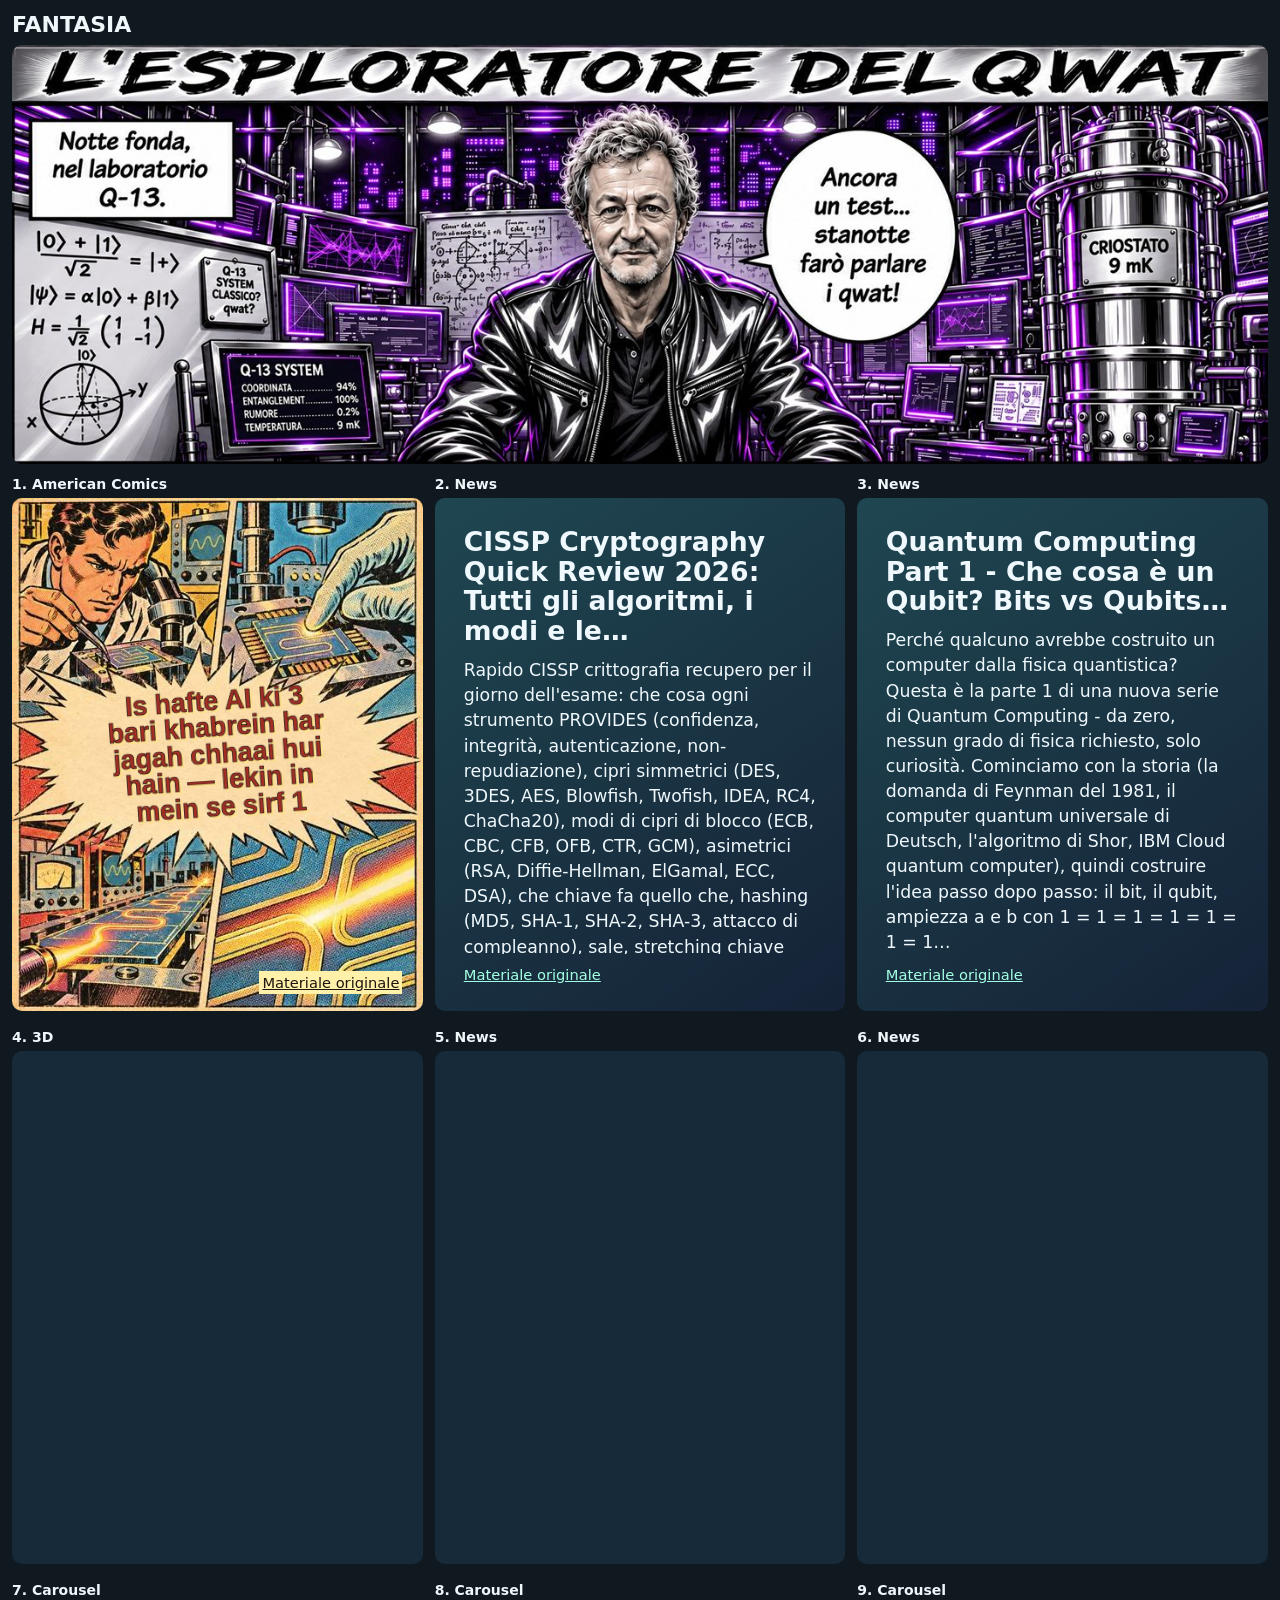
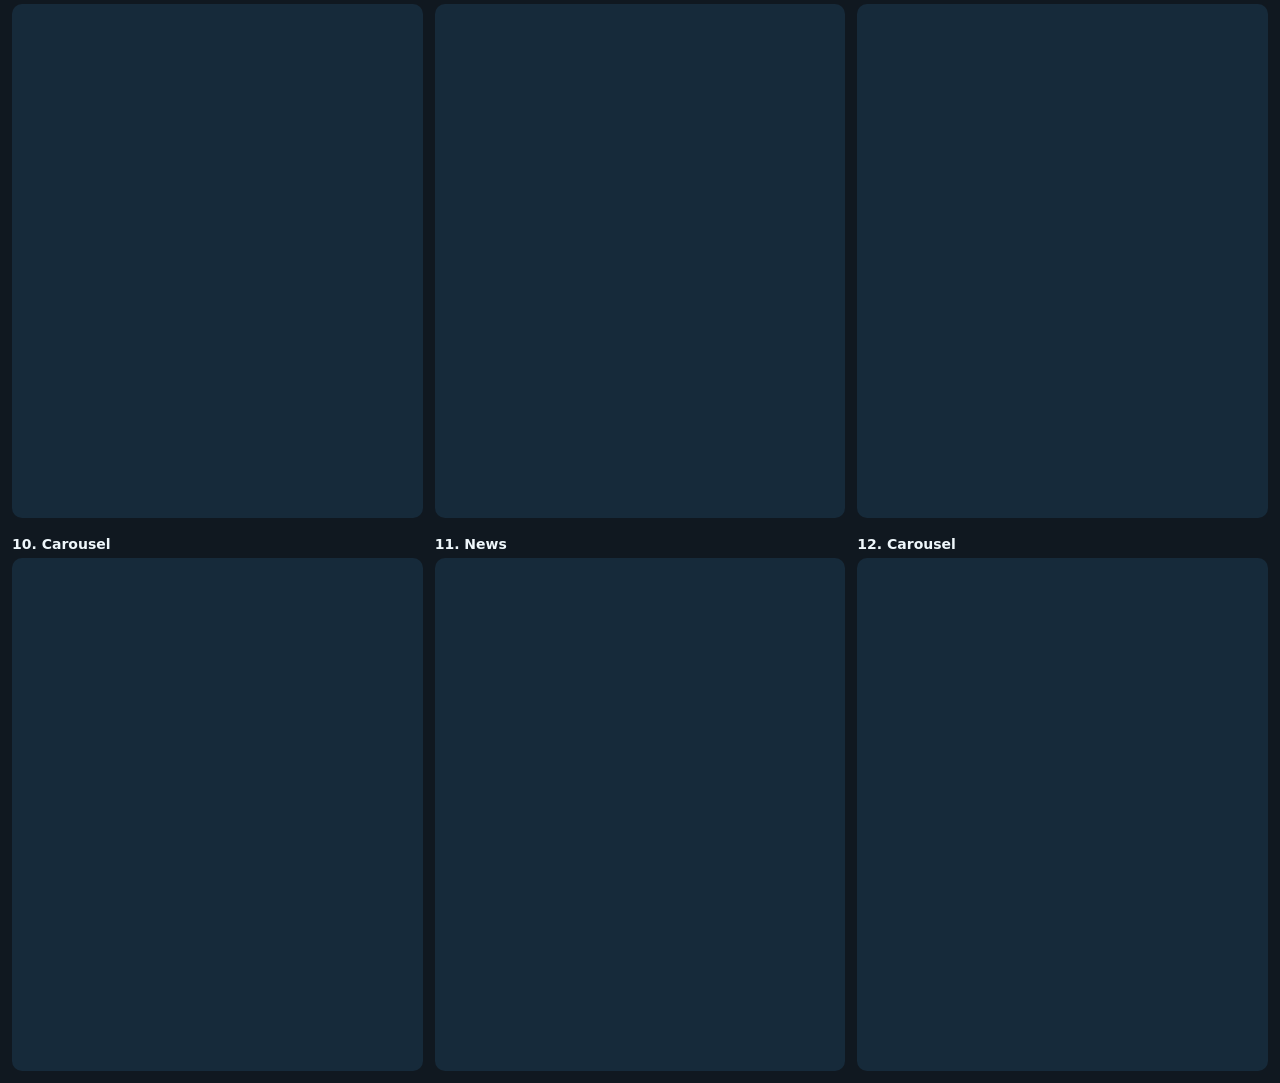
==== docs/index.html @ 3871f91c "Aggiorna il feed FANTASIA" ====
<!doctype html><html lang="it"><head><meta charset="utf-8"><meta name="viewport" content="width=device-width,initial-scale=1"><title>FANTASIA</title><style>
*{box-sizing:border-box}body{margin:0;padding:12px;color:#eff7fb;background:#101820;font:16px system-ui}
header,main{max-width:1464px;margin:auto}header{margin-bottom:12px}
h1,h2{margin:0}h1{font-size:22px}h2{font-size:14px;margin-bottom:6px}
.masthead{display:block;width:100%;height:auto;border-radius:10px;margin-top:8px;background:#f8f8f8}
main{display:grid;grid-template-columns:repeat(3,minmax(0,480px));gap:18px 12px}
iframe{display:block;width:100%;aspect-ratio:4/5;border:0;border-radius:10px;background:#162a3a}
@media(max-width:1050px){main{grid-template-columns:repeat(2,minmax(0,480px))}}
@media(max-width:660px){main{grid-template-columns:minmax(0,480px)}}
</style></head><body><header><h1>FANTASIA</h1><img class="masthead" src="[data-uri]" alt="L’esploratore del Qwat, vignetta cromata nel laboratorio Q-13"></header><main><section><h2>1. American Comics</h2><iframe title="GLM-5.4 Real Hai, Opus 5.6 Aur Gemini Helium Afwah?" sandbox="allow-scripts allow-popups allow-popups-to-escape-sandbox" srcdoc="&lt;!doctype html&gt;&lt;html lang=&quot;it&quot;&gt;&lt;head&gt;&lt;meta charset=&quot;utf-8&quot;&gt;&lt;meta name=&quot;viewport&quot; content=&quot;width=device-width,initial-scale=1&quot;&gt;&lt;title&gt;GLM-5.4 Real Hai, Opus 5.6 Aur Gemini Helium Afwah?&lt;/title&gt;&lt;style&gt;
:root{color-scheme:dark;font:16px system-ui;color:#eff8fc;background:#142336}
*{box-sizing:border-box}[hidden]{display:none!important}body,h1,p,blockquote{margin:0}body{min-height:100vh}
main{width:100%;max-width:480px;aspect-ratio:4/5;padding:7%;display:flex;flex-direction:column;gap:12px;overflow:hidden;background:linear-gradient(145deg,#1f4751,#152237)}
h1{font-size:26.67px;line-height:1.12;overflow-wrap:anywhere}p,blockquote{white-space:pre-wrap;overflow-wrap:anywhere}
.body{flex:1;min-height:0;display:grid;align-content:safe center;overflow:auto;font-size:17.33px;line-height:1.45}
footer{font-size:14.67px}a{color:#a4ffe2}button{font:inherit;color:inherit;background:#1d3145;border:1px solid #7995ad;border-radius:8px;padding:8px;cursor:pointer;text-align:left}button:disabled{opacity:.7}
.quiz-options{display:grid;gap:7px}.controls{display:flex;align-items:center;gap:10px;flex-wrap:wrap}.controls span{margin-right:auto}
.good{background:#245943}.bad{background:#663535}.question{margin:0 0 10px}.feedback{min-height:1.4em}.game-track{display:block;width:100%;height:70px;margin:0 0 10px}
.comics{color:#1d1610;background:radial-gradient(#1115 18%,transparent 22%) 0 0/8px 8px,conic-gradient(from 10deg,#eb5440,#e6a730,#428da8,#eb5440);border:5px solid #221815}
.comics h1{background:#f9e6a4;padding:10px;border:3px solid #221815;font:700 25px Impact,system-ui}
.comics blockquote{max-height:100%;overflow:auto;background:#fff1bb;border:4px solid #221815;padding:18px;font:700 25px/1.14 Impact,&quot;Arial Black&quot;,sans-serif;box-shadow:7px 7px #201710;transform:rotate(-2deg);margin:10px}.comics a{color:#1d1610;background:#fff0aa;padding:3px}
.comic-panels{display:flex;height:22%;flex-shrink:0;gap:8px}.comic-panels span{flex:1;transform:skew(-7deg);border:4px solid #221815;background:radial-gradient(#17141377 17%,transparent 22%) 0 0/6px 6px,conic-gradient(from -20deg at 30% 70%,#ffd95e 0 40%,#d74834 0 60%,#ffd95e 0)}.comic-panels span:nth-child(2){background-color:#4495ad;filter:hue-rotate(155deg)}.comic-panels span:nth-child(3){filter:hue-rotate(-25deg)}
@media(max-width:380px){h1{font-size:21px}.body{font-size:15px}.comics blockquote{font-size:18px}}
.arcade{background:#141c40;padding:6%;gap:10px}.arcade h1{color:#d8fff9}.arcade canvas{width:100%;display:block;touch-action:manipulation;background:#111835}.arcade .stage{position:relative}.arcade .gate{position:absolute;inset:0;background:#121a3aea;padding:4%;overflow:auto}.arcade .gate h2{margin:0 0 6px;font-size:clamp(17px,5vw,24px)}.arcade .gate p{margin-bottom:6px}.arcade .gate button{display:block;margin:3px 0;padding:4px 10px}.arcade #jump{align-self:flex-end;background:#69ddc4;color:#142331;font-weight:800;padding:8px 18px;touch-action:manipulation}
.qwat{padding:3%;gap:7px;background:#182c24;color:#fff5cf}.qwat h1{font-size:clamp(19px,6vw,29px)}.qwat .stage{position:relative}.qwat canvas{display:block;width:100%;image-rendering:pixelated}.qwat #hud{font-size:clamp(12px,3vw,16px)}
.qwat #gate{position:absolute;inset:5% 7%;display:grid;align-content:center;gap:10px;background:#172a23eb;padding:12px;text-align:center}.qwat #gate h2{margin:0}.qwat button{background:#244a39;color:#fff3c8;border-color:#9bb968;text-align:center;padding:6px 10px;touch-action:manipulation}.qwat .controls{justify-content:center;gap:5px}.qwat .controls button{flex:1}.qwat #hint{font-size:clamp(11px,3vw,14px)}
.comics.illustrated{border:0;position:relative;background-size:cover;background-position:center;padding:5%;justify-content:center}
.illustrated blockquote{padding:0 5%;border:0;margin:0;box-shadow:none;background:none;transform:rotate(-4deg);text-align:center;font-size:clamp(21px,6.5vw,37px);line-height:.99;color:#a52e24;-webkit-text-stroke:.7px #161313;filter:drop-shadow(2px 2px #ffe18b)}
.illustrated .body{flex:initial;max-height:36%;margin-inline:11%;padding:5%;overflow:auto;scrollbar-width:none}
.illustrated footer{position:absolute;bottom:4%;right:5%}
.illustrated{background-image:url([data-uri])}&lt;/style&gt;&lt;/head&gt;&lt;body&gt;&lt;main class=&quot;comics illustrated&quot;&gt;&lt;div class=&quot;body&quot;&gt;&lt;blockquote&gt;Is hafte AI ki 3 bari khabrein har jagah chhaai hui hain — lekin in mein se sirf 1 asal lancio hai, baaki 2 abhi sirf afwahein hain!&lt;/blockquote&gt;&lt;/div&gt;&lt;footer&gt;&lt;a href=&quot;https://www.youtube.com/watch?v=Xn3zI-bKMw4&quot; target=&quot;_blank&quot; rel=&quot;noopener&quot;&gt;Materiale originale&lt;/a&gt;&lt;/footer&gt;&lt;/main&gt;&lt;/body&gt;&lt;/html&gt;"></iframe></section><section><h2>2. News</h2><iframe title="CISSP Cryptography Quick Review 2026: Tutti gli algoritmi, i modi e le…" sandbox="allow-scripts allow-popups allow-popups-to-escape-sandbox" srcdoc="&lt;!doctype html&gt;&lt;html lang=&quot;it&quot;&gt;&lt;head&gt;&lt;meta charset=&quot;utf-8&quot;&gt;&lt;meta name=&quot;viewport&quot; content=&quot;width=device-width,initial-scale=1&quot;&gt;&lt;title&gt;CISSP Cryptography Quick Review 2026: Tutti gli algoritmi, i modi e le…&lt;/title&gt;&lt;style&gt;
:root{color-scheme:dark;font:16px system-ui;color:#eff8fc;background:#142336}
*{box-sizing:border-box}[hidden]{display:none!important}body,h1,p,blockquote{margin:0}body{min-height:100vh}
main{width:100%;max-width:480px;aspect-ratio:4/5;padding:7%;display:flex;flex-direction:column;gap:12px;overflow:hidden;background:linear-gradient(145deg,#1f4751,#152237)}
h1{font-size:26.67px;line-height:1.12;overflow-wrap:anywhere}p,blockquote{white-space:pre-wrap;overflow-wrap:anywhere}
.body{flex:1;min-height:0;display:grid;align-content:safe center;overflow:auto;font-size:17.33px;line-height:1.45}
footer{font-size:14.67px}a{color:#a4ffe2}button{font:inherit;color:inherit;background:#1d3145;border:1px solid #7995ad;border-radius:8px;padding:8px;cursor:pointer;text-align:left}button:disabled{opacity:.7}
.quiz-options{display:grid;gap:7px}.controls{display:flex;align-items:center;gap:10px;flex-wrap:wrap}.controls span{margin-right:auto}
.good{background:#245943}.bad{background:#663535}.question{margin:0 0 10px}.feedback{min-height:1.4em}.game-track{display:block;width:100%;height:70px;margin:0 0 10px}
.comics{color:#1d1610;background:radial-gradient(#1115 18%,transparent 22%) 0 0/8px 8px,conic-gradient(from 10deg,#eb5440,#e6a730,#428da8,#eb5440);border:5px solid #221815}
.comics h1{background:#f9e6a4;padding:10px;border:3px solid #221815;font:700 25px Impact,system-ui}
.comics blockquote{max-height:100%;overflow:auto;background:#fff1bb;border:4px solid #221815;padding:18px;font:700 25px/1.14 Impact,&quot;Arial Black&quot;,sans-serif;box-shadow:7px 7px #201710;transform:rotate(-2deg);margin:10px}.comics a{color:#1d1610;background:#fff0aa;padding:3px}
.comic-panels{display:flex;height:22%;flex-shrink:0;gap:8px}.comic-panels span{flex:1;transform:skew(-7deg);border:4px solid #221815;background:radial-gradient(#17141377 17%,transparent 22%) 0 0/6px 6px,conic-gradient(from -20deg at 30% 70%,#ffd95e 0 40%,#d74834 0 60%,#ffd95e 0)}.comic-panels span:nth-child(2){background-color:#4495ad;filter:hue-rotate(155deg)}.comic-panels span:nth-child(3){filter:hue-rotate(-25deg)}
@media(max-width:380px){h1{font-size:21px}.body{font-size:15px}.comics blockquote{font-size:18px}}
.arcade{background:#141c40;padding:6%;gap:10px}.arcade h1{color:#d8fff9}.arcade canvas{width:100%;display:block;touch-action:manipulation;background:#111835}.arcade .stage{position:relative}.arcade .gate{position:absolute;inset:0;background:#121a3aea;padding:4%;overflow:auto}.arcade .gate h2{margin:0 0 6px;font-size:clamp(17px,5vw,24px)}.arcade .gate p{margin-bottom:6px}.arcade .gate button{display:block;margin:3px 0;padding:4px 10px}.arcade #jump{align-self:flex-end;background:#69ddc4;color:#142331;font-weight:800;padding:8px 18px;touch-action:manipulation}
.qwat{padding:3%;gap:7px;background:#182c24;color:#fff5cf}.qwat h1{font-size:clamp(19px,6vw,29px)}.qwat .stage{position:relative}.qwat canvas{display:block;width:100%;image-rendering:pixelated}.qwat #hud{font-size:clamp(12px,3vw,16px)}
.qwat #gate{position:absolute;inset:5% 7%;display:grid;align-content:center;gap:10px;background:#172a23eb;padding:12px;text-align:center}.qwat #gate h2{margin:0}.qwat button{background:#244a39;color:#fff3c8;border-color:#9bb968;text-align:center;padding:6px 10px;touch-action:manipulation}.qwat .controls{justify-content:center;gap:5px}.qwat .controls button{flex:1}.qwat #hint{font-size:clamp(11px,3vw,14px)}
.comics.illustrated{border:0;position:relative;background-size:cover;background-position:center;padding:5%;justify-content:center}
.illustrated blockquote{padding:0 5%;border:0;margin:0;box-shadow:none;background:none;transform:rotate(-4deg);text-align:center;font-size:clamp(21px,6.5vw,37px);line-height:.99;color:#a52e24;-webkit-text-stroke:.7px #161313;filter:drop-shadow(2px 2px #ffe18b)}
.illustrated .body{flex:initial;max-height:36%;margin-inline:11%;padding:5%;overflow:auto;scrollbar-width:none}
.illustrated footer{position:absolute;bottom:4%;right:5%}
&lt;/style&gt;&lt;/head&gt;&lt;body&gt;&lt;main class=&quot;news&quot;&gt;&lt;h1&gt;CISSP Cryptography Quick Review 2026: Tutti gli algoritmi, i modi e le…&lt;/h1&gt;&lt;div class=&quot;body&quot;&gt;&lt;p&gt;Rapido CISSP crittografia recupero per il giorno dell&amp;#x27;esame: che cosa ogni strumento PROVIDES (confidenza, integrità, autenticazione, non-repudiazione), cipri simmetrici (DES, 3DES, AES, Blowfish, Twofish, IDEA, RC4, ChaCha20), modi di cipri di blocco (ECB, CBC, CFB, OFB, CTR, GCM), asimetrici (RSA, Diffie-Hellman, ElGamal, ECC, DSA), che chiave fa quello che, hashing (MD5, SHA-1, SHA-2, SHA-3, attacco di compleanno), sale, stretching chiave e…&lt;/p&gt;&lt;/div&gt;&lt;footer&gt;&lt;a href=&quot;https://www.youtube.com/watch?v=B7lC8TZoJKg&quot; target=&quot;_blank&quot; rel=&quot;noopener&quot;&gt;Materiale originale&lt;/a&gt;&lt;/footer&gt;&lt;/main&gt;&lt;/body&gt;&lt;/html&gt;"></iframe></section><section><h2>3. News</h2><iframe title="Quantum Computing Part 1 - Che cosa è un Qubit? Bits vs Qubits…" sandbox="allow-scripts allow-popups allow-popups-to-escape-sandbox" srcdoc="&lt;!doctype html&gt;&lt;html lang=&quot;it&quot;&gt;&lt;head&gt;&lt;meta charset=&quot;utf-8&quot;&gt;&lt;meta name=&quot;viewport&quot; content=&quot;width=device-width,initial-scale=1&quot;&gt;&lt;title&gt;Quantum Computing Part 1 - Che cosa è un Qubit? Bits vs Qubits…&lt;/title&gt;&lt;style&gt;
:root{color-scheme:dark;font:16px system-ui;color:#eff8fc;background:#142336}
*{box-sizing:border-box}[hidden]{display:none!important}body,h1,p,blockquote{margin:0}body{min-height:100vh}
main{width:100%;max-width:480px;aspect-ratio:4/5;padding:7%;display:flex;flex-direction:column;gap:12px;overflow:hidden;background:linear-gradient(145deg,#1f4751,#152237)}
h1{font-size:26.67px;line-height:1.12;overflow-wrap:anywhere}p,blockquote{white-space:pre-wrap;overflow-wrap:anywhere}
.body{flex:1;min-height:0;display:grid;align-content:safe center;overflow:auto;font-size:17.33px;line-height:1.45}
footer{font-size:14.67px}a{color:#a4ffe2}button{font:inherit;color:inherit;background:#1d3145;border:1px solid #7995ad;border-radius:8px;padding:8px;cursor:pointer;text-align:left}button:disabled{opacity:.7}
.quiz-options{display:grid;gap:7px}.controls{display:flex;align-items:center;gap:10px;flex-wrap:wrap}.controls span{margin-right:auto}
.good{background:#245943}.bad{background:#663535}.question{margin:0 0 10px}.feedback{min-height:1.4em}.game-track{display:block;width:100%;height:70px;margin:0 0 10px}
.comics{color:#1d1610;background:radial-gradient(#1115 18%,transparent 22%) 0 0/8px 8px,conic-gradient(from 10deg,#eb5440,#e6a730,#428da8,#eb5440);border:5px solid #221815}
.comics h1{background:#f9e6a4;padding:10px;border:3px solid #221815;font:700 25px Impact,system-ui}
.comics blockquote{max-height:100%;overflow:auto;background:#fff1bb;border:4px solid #221815;padding:18px;font:700 25px/1.14 Impact,&quot;Arial Black&quot;,sans-serif;box-shadow:7px 7px #201710;transform:rotate(-2deg);margin:10px}.comics a{color:#1d1610;background:#fff0aa;padding:3px}
.comic-panels{display:flex;height:22%;flex-shrink:0;gap:8px}.comic-panels span{flex:1;transform:skew(-7deg);border:4px solid #221815;background:radial-gradient(#17141377 17%,transparent 22%) 0 0/6px 6px,conic-gradient(from -20deg at 30% 70%,#ffd95e 0 40%,#d74834 0 60%,#ffd95e 0)}.comic-panels span:nth-child(2){background-color:#4495ad;filter:hue-rotate(155deg)}.comic-panels span:nth-child(3){filter:hue-rotate(-25deg)}
@media(max-width:380px){h1{font-size:21px}.body{font-size:15px}.comics blockquote{font-size:18px}}
.arcade{background:#141c40;padding:6%;gap:10px}.arcade h1{color:#d8fff9}.arcade canvas{width:100%;display:block;touch-action:manipulation;background:#111835}.arcade .stage{position:relative}.arcade .gate{position:absolute;inset:0;background:#121a3aea;padding:4%;overflow:auto}.arcade .gate h2{margin:0 0 6px;font-size:clamp(17px,5vw,24px)}.arcade .gate p{margin-bottom:6px}.arcade .gate button{display:block;margin:3px 0;padding:4px 10px}.arcade #jump{align-self:flex-end;background:#69ddc4;color:#142331;font-weight:800;padding:8px 18px;touch-action:manipulation}
.qwat{padding:3%;gap:7px;background:#182c24;color:#fff5cf}.qwat h1{font-size:clamp(19px,6vw,29px)}.qwat .stage{position:relative}.qwat canvas{display:block;width:100%;image-rendering:pixelated}.qwat #hud{font-size:clamp(12px,3vw,16px)}
.qwat #gate{position:absolute;inset:5% 7%;display:grid;align-content:center;gap:10px;background:#172a23eb;padding:12px;text-align:center}.qwat #gate h2{margin:0}.qwat button{background:#244a39;color:#fff3c8;border-color:#9bb968;text-align:center;padding:6px 10px;touch-action:manipulation}.qwat .controls{justify-content:center;gap:5px}.qwat .controls button{flex:1}.qwat #hint{font-size:clamp(11px,3vw,14px)}
.comics.illustrated{border:0;position:relative;background-size:cover;background-position:center;padding:5%;justify-content:center}
.illustrated blockquote{padding:0 5%;border:0;margin:0;box-shadow:none;background:none;transform:rotate(-4deg);text-align:center;font-size:clamp(21px,6.5vw,37px);line-height:.99;color:#a52e24;-webkit-text-stroke:.7px #161313;filter:drop-shadow(2px 2px #ffe18b)}
.illustrated .body{flex:initial;max-height:36%;margin-inline:11%;padding:5%;overflow:auto;scrollbar-width:none}
.illustrated footer{position:absolute;bottom:4%;right:5%}
&lt;/style&gt;&lt;/head&gt;&lt;body&gt;&lt;main class=&quot;news&quot;&gt;&lt;h1&gt;Quantum Computing Part 1 - Che cosa è un Qubit? Bits vs Qubits…&lt;/h1&gt;&lt;div class=&quot;body&quot;&gt;&lt;p&gt;Perché qualcuno avrebbe costruito un computer dalla fisica quantistica?Questa è la parte 1 di una nuova serie di Quantum Computing - da zero, nessun grado di fisica richiesto, solo curiosità. Cominciamo con la storia (la domanda di Feynman del 1981, il computer quantum universale di Deutsch, l&amp;#x27;algoritmo di Shor, IBM Cloud quantum computer), quindi costruire l&amp;#x27;idea passo dopo passo: il bit, il qubit, ampiezza a e b con 1 = 1 = 1 = 1 = 1 = 1 = 1…&lt;/p&gt;&lt;/div&gt;&lt;footer&gt;&lt;a href=&quot;https://www.youtube.com/watch?v=CCjw2-sqoxc&quot; target=&quot;_blank&quot; rel=&quot;noopener&quot;&gt;Materiale originale&lt;/a&gt;&lt;/footer&gt;&lt;/main&gt;&lt;/body&gt;&lt;/html&gt;"></iframe></section><section><h2>4. 3D</h2><iframe title="Giorno 27: Quantum Support Vector Machines (QSVM) e Quantum Computing…" sandbox="allow-scripts allow-popups allow-popups-to-escape-sandbox" srcdoc="&lt;!doctype html&gt;
&lt;html lang=&quot;it&quot;&gt;
&lt;head&gt;
&lt;meta charset=&quot;utf-8&quot;&gt;
&lt;meta name=&quot;viewport&quot; content=&quot;width=device-width,initial-scale=1&quot;&gt;
&lt;title&gt;3D — Formato&lt;/title&gt;
&lt;style&gt;
:root{color-scheme:dark;font:16px system-ui;color:#ebf4fd;background:#081423}
*{box-sizing:border-box}body,p{margin:0}
.preview{display:grid;grid-template-rows:minmax(0,2fr) minmax(0,3fr) auto auto;width:100%;max-width:480px;aspect-ratio:4/5;margin:auto;overflow:hidden}
.description{min-height:0;overflow:auto;padding:10px 16px;line-height:1.43;font-size:clamp(13px,4vw,17px);white-space:pre-wrap;overflow-wrap:anywhere;overscroll-behavior:contain;scrollbar-gutter:stable}
.preview footer{padding:4px 16px 9px;font-size:13px}.preview footer a{color:#adffe5}
.canvas-wrap{display:grid;place-items:center;min-height:0;overflow:hidden;background:#081423}
canvas{display:block;width:100%;height:100%;min-height:0;object-fit:contain;touch-action:pan-y;cursor:grab}canvas:active{cursor:grabbing}
.controls{display:flex;gap:7px;flex-wrap:wrap;padding:9px 16px 12px}
button{font:inherit;color:inherit;background:#192630;border:1px solid #597083;border-radius:7px;padding:5px 9px;cursor:pointer}
button:hover{background:#243d4d}
&lt;/style&gt;&lt;/head&gt;
&lt;body&gt;
&lt;main&gt;
  
  &lt;section class=&quot;preview&quot; aria-label=&quot;Anteprima 3D&quot;&gt;
    &lt;div class=&quot;description&quot; tabindex=&quot;0&quot; aria-label=&quot;Riassunto della notizia&quot;&gt;&lt;p&gt;Le macchine Vector di supporto classificano i dati complessi basandosi puramente sui punti di similità tra i dati, una tecnica conosciuta come il trucco del kernel. In questa lezione, esploramo i kerneli quantistici e imparamo come misurare la sovrapposizione tra due stati di funzionalità quantistica intrangolate utilizzando un circuito informato-non compatto intelligente. Utilizzando Python e Qiskit, costruiamo matrici di kernel di formazione e di test completa dal Mappa di funzionalità ZZ e utilizziamo la cross-validazione per selezionare la giusta scala dei dati senza scorrere le informazioni di prova.

Codice e risorse
Il Google Colab Notebook: https://colab.research.google.com/drive/1s2SdLlYYy3s3XGN8WpGey9ow85-mPtRi
Corso Fold &amp;amp; Fonte: https://drive.google.com/drive/folders/1qyzh4DKlPnTIKpAxFC6Zc21yYPAhaf63

La sfida quotidiana
Eseguire il circuito non compatto per due punti identici a [0.8, 1.5] e poi per due punti distanti della vostra scelta – qual è l’esatta probabilità di misurare 00 in ciascun caso?
Scopri quali volte U-dagger U è uguale per punti identici, confrontare le riprese con kernel_exact, e condividere se una maggiore distanza di input dà sempre un kernel più piccolo nei commenti!

#QuantumComputing #Qiskit #Python #QBite #QuantumProgramming #CodingCourse

QBite ha pubblicato questo video il 2026-11-26. Durata 15 min 18 s.&lt;/p&gt;&lt;/div&gt;
    &lt;div class=&quot;canvas-wrap&quot;&gt;&lt;canvas id=&quot;view&quot; width=&quot;1080&quot; height=&quot;760&quot; aria-label=&quot;Scena tridimensionale ruotabile&quot;&gt;&lt;/canvas&gt;&lt;/div&gt;
    &lt;div class=&quot;controls&quot;&gt;
      &lt;button id=&quot;play&quot; type=&quot;button&quot;&gt;&lt;/button&gt;
      &lt;button id=&quot;left&quot; type=&quot;button&quot; aria-label=&quot;Ruota a sinistra&quot;&gt;&amp;#8592;&lt;/button&gt;
      &lt;button id=&quot;right&quot; type=&quot;button&quot; aria-label=&quot;Ruota a destra&quot;&gt;&amp;#8594;&lt;/button&gt;
      &lt;button id=&quot;reset&quot; type=&quot;button&quot;&gt;Ripristina vista&lt;/button&gt;
    &lt;/div&gt;
    &lt;footer&gt;&lt;a href=&quot;https://www.youtube.com/watch?v=3AjEItmUTd4&quot; target=&quot;_blank&quot; rel=&quot;noopener&quot;&gt;Materiale originale&lt;/a&gt;&lt;/footer&gt;
  &lt;/section&gt;
&lt;/main&gt;
&lt;script id=&quot;settings&quot; type=&quot;application/json&quot;&gt;{&quot;scene&quot;: &quot;satellite&quot;, &quot;color&quot;: &quot;#24b8ad&quot;, &quot;speed&quot;: 1}&lt;/script&gt;
&lt;script&gt;
&quot;use strict&quot;;
const get = id =&gt; document.getElementById(id);
const settings = JSON.parse(get(&quot;settings&quot;).textContent);
const canvas = get(&quot;view&quot;);
const ctx = canvas.getContext(&quot;2d&quot;);
const reducedMotion = matchMedia(&quot;(prefers-reduced-motion: reduce)&quot;);
const {width,height} = canvas;
let yaw = -0.6;
let pitch = 0.52;
let playing = !reducedMotion.matches;
let frame = null;
let previous = null;
let drag = null;
let mesh;

function box(faces, x, y, z, w, h, d, color) {
  const vertices = [[-1,-1,-1],[1,-1,-1],[1,1,-1],[-1,1,-1],[-1,-1,1],[1,-1,1],[1,1,1],[-1,1,1]]
    .map(([a,b,c])=&gt;[x+a*w/2,y+b*h/2,z+c*d/2]);
  const sides = [[0,3,2,1],[4,5,6,7],[0,1,5,4],[3,7,6,2],[0,4,7,3],[1,2,6,5]];
  sides.forEach(side=&gt;faces.push({points:side.map(index=&gt;vertices[index]),color}));
}

function geometry() {
  const faces = [];
  if (settings.scene === &quot;chip&quot;) {
    box(faces,0,0,0,3.8,.24,3.8,&quot;#264f65&quot;);
    box(faces,0,.18,0,2.55,.16,2.55,settings.color);
    box(faces,0,.32,0,1.65,.15,1.65,&quot;#344e87&quot;);
    for (let i=-3;i&lt;=3;i++) {
      for (const side of [-1,1]) {
        box(faces,i*.42,.03,side*2.03,.19,.12,.49,&quot;#e5bc72&quot;);
        box(faces,side*2.03,.03,i*.42,.49,.12,.19,&quot;#e5bc72&quot;);
      }
    }
  } else if (settings.scene === &quot;lattice&quot;) {
    for (const x of [-1,0,1]) for (const y of [-1,0,1]) for (const z of [-1,0,1]) {
      box(faces,x*1.34,y*1.34,z*1.34,.68,.68,.68,(x+y+z)%2 ? &quot;#4779ad&quot; : settings.color);
    }
  } else {
    box(faces,0,0,0,1.15,1.45,1.12,&quot;#cfd7e5&quot;);
    box(faces,0,.79,0,.64,.16,.64,&quot;#e5bc72&quot;);
    box(faces,0,1.1,0,.09,.53,.09,&quot;#aebdcd&quot;);
    for (const side of [-1,1]) {
      box(faces,side*.88,0,0,.63,.09,.12,&quot;#aebdcd&quot;);
      for (let i=0;i&lt;3;i++) for (const row of [-1,1]) {
        box(faces,side*(1.48+i*.45),0,row*.26,.41,.11,.48,settings.color);
      }
    }
  }
  return faces;
}

function rotate([x,y,z]) {
  const a = x*Math.cos(yaw)+z*Math.sin(yaw);
  const b = z*Math.cos(yaw)-x*Math.sin(yaw);
  return [a,y*Math.cos(pitch)-b*Math.sin(pitch),b*Math.cos(pitch)+y*Math.sin(pitch)];
}

function project([x,y,z]) {
  const scale = 1290/(8.5-z);
  return [width/2+x*scale,height*.54-y*scale];
}

function paint() {
  const background = ctx.createRadialGradient(width*.5,height*.50,30,width*.5,height*.50,720);
  background.addColorStop(0,&quot;#1a3653&quot;);
  background.addColorStop(1,&quot;#080f1d&quot;);
  ctx.fillStyle = background;
  ctx.fillRect(0,0,width,height);
  ctx.strokeStyle = &quot;#719abd26&quot;;
  ctx.lineWidth = 2;
  for (const radius of [150,260,380,495]) {
    ctx.beginPath();
    ctx.ellipse(width/2,height*.74,radius,radius*.19,0,0,Math.PI*2);
    ctx.stroke();
  }
  const visible = [];
  for (const {points,color} of mesh) {
    const vertices = points.map(rotate);
    const [a,b,c] = vertices;
    const u = b.map((value,i)=&gt;value-a[i]);
    const v = c.map((value,i)=&gt;value-a[i]);
    const normal = [u[1]*v[2]-u[2]*v[1],u[2]*v[0]-u[0]*v[2],u[0]*v[1]-u[1]*v[0]];
    const center = vertices.reduce((sum,point)=&gt;sum.map((value,i)=&gt;value+point[i]/4),[0,0,0]);
    if (-normal[0]*center[0]-normal[1]*center[1]+normal[2]*(8.5-center[2])&lt;=0) continue;
    const light = Math.max(0,(normal[0]*-.35+normal[1]*.80+normal[2]*.48)/Math.hypot(...normal));
    visible.push({path:vertices.map(project),color,light,depth:center[2]});
  }
  visible.sort((a,b)=&gt;a.depth-b.depth);
  for (const {path,color,light} of visible) {
    ctx.beginPath();
    ctx.moveTo(...path[0]);
    for (const point of path.slice(1)) ctx.lineTo(...point);
    ctx.closePath();
    ctx.fillStyle = color;
    ctx.fill();
    ctx.fillStyle = &quot;rgba(0,10,26,&quot;+(0.57-light*.55)+&quot;)&quot;;
    ctx.fill();
    ctx.strokeStyle = &quot;#b3e6ff38&quot;;
    ctx.stroke();
  }
}

function tick(now) {
  frame = null;
  if (!playing) return;
  if (previous !== null &amp;&amp; drag === null) yaw += Math.min(50,now-previous)*settings.speed*.00058;
  previous = now;
  paint();
  frame = requestAnimationFrame(tick);
}
function playback() {
  get(&quot;play&quot;).textContent = playing ? &quot;Pausa&quot; : &quot;Riproduci&quot;;
  if (frame !== null) cancelAnimationFrame(frame);
  frame = null;
  previous = null;
  if (playing) frame = requestAnimationFrame(tick);
}
function refresh() {
  mesh = geometry();
  paint();
}
get(&quot;play&quot;).onclick = ()=&gt;{playing=!playing; playback();};
get(&quot;left&quot;).onclick = ()=&gt;{yaw-=Math.PI/12; paint();};
get(&quot;right&quot;).onclick = ()=&gt;{yaw+=Math.PI/12; paint();};
get(&quot;reset&quot;).onclick = ()=&gt;{yaw=-.6; pitch=.52; paint();};
canvas.addEventListener(&quot;pointerdown&quot;,event=&gt;{
  if (!event.isPrimary || event.button!==0) return;
  drag = {id:event.pointerId,x:event.clientX,y:event.clientY};
  canvas.setPointerCapture(event.pointerId);
});
canvas.addEventListener(&quot;pointermove&quot;,event=&gt;{
  if (drag?.id!==event.pointerId) return;
  yaw += (event.clientX-drag.x)*.012;
  pitch = Math.max(-1.35,Math.min(1.35,pitch+(event.clientY-drag.y)*.012));
  drag.x=event.clientX;
  drag.y=event.clientY;
  paint();
});
canvas.addEventListener(&quot;lostpointercapture&quot;,()=&gt;{drag=null;});

refresh();
playback();
&lt;/script&gt;
&lt;/body&gt;
&lt;/html&gt;
"></iframe></section><section><h2>5. News</h2><iframe title="Einstein lo chiamò Spooky. è reale. #Quantumphysics" sandbox="allow-scripts allow-popups allow-popups-to-escape-sandbox" srcdoc="&lt;!doctype html&gt;&lt;html lang=&quot;it&quot;&gt;&lt;head&gt;&lt;meta charset=&quot;utf-8&quot;&gt;&lt;meta name=&quot;viewport&quot; content=&quot;width=device-width,initial-scale=1&quot;&gt;&lt;title&gt;Einstein lo chiamò Spooky. è reale. #Quantumphysics&lt;/title&gt;&lt;style&gt;
:root{color-scheme:dark;font:16px system-ui;color:#eff8fc;background:#142336}
*{box-sizing:border-box}[hidden]{display:none!important}body,h1,p,blockquote{margin:0}body{min-height:100vh}
main{width:100%;max-width:480px;aspect-ratio:4/5;padding:7%;display:flex;flex-direction:column;gap:12px;overflow:hidden;background:linear-gradient(145deg,#1f4751,#152237)}
h1{font-size:26.67px;line-height:1.12;overflow-wrap:anywhere}p,blockquote{white-space:pre-wrap;overflow-wrap:anywhere}
.body{flex:1;min-height:0;display:grid;align-content:safe center;overflow:auto;font-size:17.33px;line-height:1.45}
footer{font-size:14.67px}a{color:#a4ffe2}button{font:inherit;color:inherit;background:#1d3145;border:1px solid #7995ad;border-radius:8px;padding:8px;cursor:pointer;text-align:left}button:disabled{opacity:.7}
.quiz-options{display:grid;gap:7px}.controls{display:flex;align-items:center;gap:10px;flex-wrap:wrap}.controls span{margin-right:auto}
.good{background:#245943}.bad{background:#663535}.question{margin:0 0 10px}.feedback{min-height:1.4em}.game-track{display:block;width:100%;height:70px;margin:0 0 10px}
.comics{color:#1d1610;background:radial-gradient(#1115 18%,transparent 22%) 0 0/8px 8px,conic-gradient(from 10deg,#eb5440,#e6a730,#428da8,#eb5440);border:5px solid #221815}
.comics h1{background:#f9e6a4;padding:10px;border:3px solid #221815;font:700 25px Impact,system-ui}
.comics blockquote{max-height:100%;overflow:auto;background:#fff1bb;border:4px solid #221815;padding:18px;font:700 25px/1.14 Impact,&quot;Arial Black&quot;,sans-serif;box-shadow:7px 7px #201710;transform:rotate(-2deg);margin:10px}.comics a{color:#1d1610;background:#fff0aa;padding:3px}
.comic-panels{display:flex;height:22%;flex-shrink:0;gap:8px}.comic-panels span{flex:1;transform:skew(-7deg);border:4px solid #221815;background:radial-gradient(#17141377 17%,transparent 22%) 0 0/6px 6px,conic-gradient(from -20deg at 30% 70%,#ffd95e 0 40%,#d74834 0 60%,#ffd95e 0)}.comic-panels span:nth-child(2){background-color:#4495ad;filter:hue-rotate(155deg)}.comic-panels span:nth-child(3){filter:hue-rotate(-25deg)}
@media(max-width:380px){h1{font-size:21px}.body{font-size:15px}.comics blockquote{font-size:18px}}
.arcade{background:#141c40;padding:6%;gap:10px}.arcade h1{color:#d8fff9}.arcade canvas{width:100%;display:block;touch-action:manipulation;background:#111835}.arcade .stage{position:relative}.arcade .gate{position:absolute;inset:0;background:#121a3aea;padding:4%;overflow:auto}.arcade .gate h2{margin:0 0 6px;font-size:clamp(17px,5vw,24px)}.arcade .gate p{margin-bottom:6px}.arcade .gate button{display:block;margin:3px 0;padding:4px 10px}.arcade #jump{align-self:flex-end;background:#69ddc4;color:#142331;font-weight:800;padding:8px 18px;touch-action:manipulation}
.qwat{padding:3%;gap:7px;background:#182c24;color:#fff5cf}.qwat h1{font-size:clamp(19px,6vw,29px)}.qwat .stage{position:relative}.qwat canvas{display:block;width:100%;image-rendering:pixelated}.qwat #hud{font-size:clamp(12px,3vw,16px)}
.qwat #gate{position:absolute;inset:5% 7%;display:grid;align-content:center;gap:10px;background:#172a23eb;padding:12px;text-align:center}.qwat #gate h2{margin:0}.qwat button{background:#244a39;color:#fff3c8;border-color:#9bb968;text-align:center;padding:6px 10px;touch-action:manipulation}.qwat .controls{justify-content:center;gap:5px}.qwat .controls button{flex:1}.qwat #hint{font-size:clamp(11px,3vw,14px)}
.comics.illustrated{border:0;position:relative;background-size:cover;background-position:center;padding:5%;justify-content:center}
.illustrated blockquote{padding:0 5%;border:0;margin:0;box-shadow:none;background:none;transform:rotate(-4deg);text-align:center;font-size:clamp(21px,6.5vw,37px);line-height:.99;color:#a52e24;-webkit-text-stroke:.7px #161313;filter:drop-shadow(2px 2px #ffe18b)}
.illustrated .body{flex:initial;max-height:36%;margin-inline:11%;padding:5%;overflow:auto;scrollbar-width:none}
.illustrated footer{position:absolute;bottom:4%;right:5%}
&lt;/style&gt;&lt;/head&gt;&lt;body&gt;&lt;main class=&quot;news&quot;&gt;&lt;h1&gt;Einstein lo chiamò Spooky. è reale. #Quantumphysics&lt;/h1&gt;&lt;div class=&quot;body&quot;&gt;&lt;p&gt;Due monete, un centinaio di migliaia di anni luce separati. Flip loro entrambi, e sempre sbarcano l&amp;#x27;opposto, senza alcun segnale tra di loro. Einstein lo chiamò stupido e rifiutò di credere. nel 2022, gli esperimenti che hanno dimostrato di vincere il premio Nobel. Nessuna matematica, solo la storia: che cosa è l&amp;#x27;entangolamento, l&amp;#x27;idea di Einstein &amp;quot;guanti in una scatola&amp;quot;, il semplice gioco John Bell inventato per testarlo (56% vs 50%), gli…&lt;/p&gt;&lt;/div&gt;&lt;footer&gt;&lt;a href=&quot;https://www.youtube.com/watch?v=ZzOUdfqSScs&quot; target=&quot;_blank&quot; rel=&quot;noopener&quot;&gt;Materiale originale&lt;/a&gt;&lt;/footer&gt;&lt;/main&gt;&lt;/body&gt;&lt;/html&gt;"></iframe></section><section><h2>6. News</h2><iframe title="L’Ioncu è di 99.99%, 99.9% e solo 0.09%, perché è un record mondiale?" sandbox="allow-scripts allow-popups allow-popups-to-escape-sandbox" srcdoc="&lt;!doctype html&gt;&lt;html lang=&quot;it&quot;&gt;&lt;head&gt;&lt;meta charset=&quot;utf-8&quot;&gt;&lt;meta name=&quot;viewport&quot; content=&quot;width=device-width,initial-scale=1&quot;&gt;&lt;title&gt;L’Ioncu è di 99.99%, 99.9% e solo 0.09%, perché è un record mondiale?&lt;/title&gt;&lt;style&gt;
:root{color-scheme:dark;font:16px system-ui;color:#eff8fc;background:#142336}
*{box-sizing:border-box}[hidden]{display:none!important}body,h1,p,blockquote{margin:0}body{min-height:100vh}
main{width:100%;max-width:480px;aspect-ratio:4/5;padding:7%;display:flex;flex-direction:column;gap:12px;overflow:hidden;background:linear-gradient(145deg,#1f4751,#152237)}
h1{font-size:26.67px;line-height:1.12;overflow-wrap:anywhere}p,blockquote{white-space:pre-wrap;overflow-wrap:anywhere}
.body{flex:1;min-height:0;display:grid;align-content:safe center;overflow:auto;font-size:17.33px;line-height:1.45}
footer{font-size:14.67px}a{color:#a4ffe2}button{font:inherit;color:inherit;background:#1d3145;border:1px solid #7995ad;border-radius:8px;padding:8px;cursor:pointer;text-align:left}button:disabled{opacity:.7}
.quiz-options{display:grid;gap:7px}.controls{display:flex;align-items:center;gap:10px;flex-wrap:wrap}.controls span{margin-right:auto}
.good{background:#245943}.bad{background:#663535}.question{margin:0 0 10px}.feedback{min-height:1.4em}.game-track{display:block;width:100%;height:70px;margin:0 0 10px}
.comics{color:#1d1610;background:radial-gradient(#1115 18%,transparent 22%) 0 0/8px 8px,conic-gradient(from 10deg,#eb5440,#e6a730,#428da8,#eb5440);border:5px solid #221815}
.comics h1{background:#f9e6a4;padding:10px;border:3px solid #221815;font:700 25px Impact,system-ui}
.comics blockquote{max-height:100%;overflow:auto;background:#fff1bb;border:4px solid #221815;padding:18px;font:700 25px/1.14 Impact,&quot;Arial Black&quot;,sans-serif;box-shadow:7px 7px #201710;transform:rotate(-2deg);margin:10px}.comics a{color:#1d1610;background:#fff0aa;padding:3px}
.comic-panels{display:flex;height:22%;flex-shrink:0;gap:8px}.comic-panels span{flex:1;transform:skew(-7deg);border:4px solid #221815;background:radial-gradient(#17141377 17%,transparent 22%) 0 0/6px 6px,conic-gradient(from -20deg at 30% 70%,#ffd95e 0 40%,#d74834 0 60%,#ffd95e 0)}.comic-panels span:nth-child(2){background-color:#4495ad;filter:hue-rotate(155deg)}.comic-panels span:nth-child(3){filter:hue-rotate(-25deg)}
@media(max-width:380px){h1{font-size:21px}.body{font-size:15px}.comics blockquote{font-size:18px}}
.arcade{background:#141c40;padding:6%;gap:10px}.arcade h1{color:#d8fff9}.arcade canvas{width:100%;display:block;touch-action:manipulation;background:#111835}.arcade .stage{position:relative}.arcade .gate{position:absolute;inset:0;background:#121a3aea;padding:4%;overflow:auto}.arcade .gate h2{margin:0 0 6px;font-size:clamp(17px,5vw,24px)}.arcade .gate p{margin-bottom:6px}.arcade .gate button{display:block;margin:3px 0;padding:4px 10px}.arcade #jump{align-self:flex-end;background:#69ddc4;color:#142331;font-weight:800;padding:8px 18px;touch-action:manipulation}
.qwat{padding:3%;gap:7px;background:#182c24;color:#fff5cf}.qwat h1{font-size:clamp(19px,6vw,29px)}.qwat .stage{position:relative}.qwat canvas{display:block;width:100%;image-rendering:pixelated}.qwat #hud{font-size:clamp(12px,3vw,16px)}
.qwat #gate{position:absolute;inset:5% 7%;display:grid;align-content:center;gap:10px;background:#172a23eb;padding:12px;text-align:center}.qwat #gate h2{margin:0}.qwat button{background:#244a39;color:#fff3c8;border-color:#9bb968;text-align:center;padding:6px 10px;touch-action:manipulation}.qwat .controls{justify-content:center;gap:5px}.qwat .controls button{flex:1}.qwat #hint{font-size:clamp(11px,3vw,14px)}
.comics.illustrated{border:0;position:relative;background-size:cover;background-position:center;padding:5%;justify-content:center}
.illustrated blockquote{padding:0 5%;border:0;margin:0;box-shadow:none;background:none;transform:rotate(-4deg);text-align:center;font-size:clamp(21px,6.5vw,37px);line-height:.99;color:#a52e24;-webkit-text-stroke:.7px #161313;filter:drop-shadow(2px 2px #ffe18b)}
.illustrated .body{flex:initial;max-height:36%;margin-inline:11%;padding:5%;overflow:auto;scrollbar-width:none}
.illustrated footer{position:absolute;bottom:4%;right:5%}
&lt;/style&gt;&lt;/head&gt;&lt;body&gt;&lt;main class=&quot;news&quot;&gt;&lt;h1&gt;L’Ioncu è di 99.99%, 99.9% e solo 0.09%, perché è un record mondiale?&lt;/h1&gt;&lt;div class=&quot;body&quot;&gt;&lt;p&gt;IONQ ha annunciato che la fedeltà di due porte cubite ha stabilito il record mondiale del 99.99%. con il 99.9% è solo una differenza di 0,09% punti, perché questo numero è un record mondiale e la società dirà &amp;#x27;da 10 miliardi di volte di apparecchiature della stessa dimensione&amp;#x27;? ✔ Fidelity: la probabilità che due cubi siano esattamente eseguiti. 99.9% = errore una volta per mille volte, 99.99% = errore una volta per mille volte ✔ L&amp;#x27;errore si…&lt;/p&gt;&lt;/div&gt;&lt;footer&gt;&lt;a href=&quot;https://www.youtube.com/watch?v=xilc2H4fJG8&quot; target=&quot;_blank&quot; rel=&quot;noopener&quot;&gt;Materiale originale&lt;/a&gt;&lt;/footer&gt;&lt;/main&gt;&lt;/body&gt;&lt;/html&gt;"></iframe></section><section><h2>7. Carousel</h2><iframe title="Può un gatto essere vivo e morto allo stesso tempo? fisica quantistica…" sandbox="allow-scripts allow-popups allow-popups-to-escape-sandbox" srcdoc="&lt;!doctype html&gt;&lt;html lang=&quot;it&quot;&gt;&lt;head&gt;&lt;meta charset=&quot;utf-8&quot;&gt;&lt;meta name=&quot;viewport&quot; content=&quot;width=device-width,initial-scale=1&quot;&gt;&lt;title&gt;Può un gatto essere vivo e morto allo stesso tempo? fisica quantistica…&lt;/title&gt;&lt;style&gt;
:root{color-scheme:dark;font:16px system-ui;color:#eff8fc;background:#142336}
*{box-sizing:border-box}[hidden]{display:none!important}body,h1,p,blockquote{margin:0}body{min-height:100vh}
main{width:100%;max-width:480px;aspect-ratio:4/5;padding:7%;display:flex;flex-direction:column;gap:12px;overflow:hidden;background:linear-gradient(145deg,#1f4751,#152237)}
h1{font-size:26.67px;line-height:1.12;overflow-wrap:anywhere}p,blockquote{white-space:pre-wrap;overflow-wrap:anywhere}
.body{flex:1;min-height:0;display:grid;align-content:safe center;overflow:auto;font-size:17.33px;line-height:1.45}
footer{font-size:14.67px}a{color:#a4ffe2}button{font:inherit;color:inherit;background:#1d3145;border:1px solid #7995ad;border-radius:8px;padding:8px;cursor:pointer;text-align:left}button:disabled{opacity:.7}
.quiz-options{display:grid;gap:7px}.controls{display:flex;align-items:center;gap:10px;flex-wrap:wrap}.controls span{margin-right:auto}
.good{background:#245943}.bad{background:#663535}.question{margin:0 0 10px}.feedback{min-height:1.4em}.game-track{display:block;width:100%;height:70px;margin:0 0 10px}
.comics{color:#1d1610;background:radial-gradient(#1115 18%,transparent 22%) 0 0/8px 8px,conic-gradient(from 10deg,#eb5440,#e6a730,#428da8,#eb5440);border:5px solid #221815}
.comics h1{background:#f9e6a4;padding:10px;border:3px solid #221815;font:700 25px Impact,system-ui}
.comics blockquote{max-height:100%;overflow:auto;background:#fff1bb;border:4px solid #221815;padding:18px;font:700 25px/1.14 Impact,&quot;Arial Black&quot;,sans-serif;box-shadow:7px 7px #201710;transform:rotate(-2deg);margin:10px}.comics a{color:#1d1610;background:#fff0aa;padding:3px}
.comic-panels{display:flex;height:22%;flex-shrink:0;gap:8px}.comic-panels span{flex:1;transform:skew(-7deg);border:4px solid #221815;background:radial-gradient(#17141377 17%,transparent 22%) 0 0/6px 6px,conic-gradient(from -20deg at 30% 70%,#ffd95e 0 40%,#d74834 0 60%,#ffd95e 0)}.comic-panels span:nth-child(2){background-color:#4495ad;filter:hue-rotate(155deg)}.comic-panels span:nth-child(3){filter:hue-rotate(-25deg)}
@media(max-width:380px){h1{font-size:21px}.body{font-size:15px}.comics blockquote{font-size:18px}}
.arcade{background:#141c40;padding:6%;gap:10px}.arcade h1{color:#d8fff9}.arcade canvas{width:100%;display:block;touch-action:manipulation;background:#111835}.arcade .stage{position:relative}.arcade .gate{position:absolute;inset:0;background:#121a3aea;padding:4%;overflow:auto}.arcade .gate h2{margin:0 0 6px;font-size:clamp(17px,5vw,24px)}.arcade .gate p{margin-bottom:6px}.arcade .gate button{display:block;margin:3px 0;padding:4px 10px}.arcade #jump{align-self:flex-end;background:#69ddc4;color:#142331;font-weight:800;padding:8px 18px;touch-action:manipulation}
.qwat{padding:3%;gap:7px;background:#182c24;color:#fff5cf}.qwat h1{font-size:clamp(19px,6vw,29px)}.qwat .stage{position:relative}.qwat canvas{display:block;width:100%;image-rendering:pixelated}.qwat #hud{font-size:clamp(12px,3vw,16px)}
.qwat #gate{position:absolute;inset:5% 7%;display:grid;align-content:center;gap:10px;background:#172a23eb;padding:12px;text-align:center}.qwat #gate h2{margin:0}.qwat button{background:#244a39;color:#fff3c8;border-color:#9bb968;text-align:center;padding:6px 10px;touch-action:manipulation}.qwat .controls{justify-content:center;gap:5px}.qwat .controls button{flex:1}.qwat #hint{font-size:clamp(11px,3vw,14px)}
.comics.illustrated{border:0;position:relative;background-size:cover;background-position:center;padding:5%;justify-content:center}
.illustrated blockquote{padding:0 5%;border:0;margin:0;box-shadow:none;background:none;transform:rotate(-4deg);text-align:center;font-size:clamp(21px,6.5vw,37px);line-height:.99;color:#a52e24;-webkit-text-stroke:.7px #161313;filter:drop-shadow(2px 2px #ffe18b)}
.illustrated .body{flex:initial;max-height:36%;margin-inline:11%;padding:5%;overflow:auto;scrollbar-width:none}
.illustrated footer{position:absolute;bottom:4%;right:5%}
/*
MIT License

Copyright (c) 2026 Vincenzo Cosenza

Permission is hereby granted, free of charge, to any person obtaining a copy
of this software and associated documentation files (the &quot;Software&quot;), to deal
in the Software without restriction, including without limitation the rights
to use, copy, modify, merge, publish, distribute, sublicense, and/or sell
copies of the Software, and to permit persons to whom the Software is
furnished to do so, subject to the following conditions:

The above copyright notice and this permission notice shall be included in all
copies or substantial portions of the Software.

THE SOFTWARE IS PROVIDED &quot;AS IS&quot;, WITHOUT WARRANTY OF ANY KIND, EXPRESS OR
IMPLIED, INCLUDING BUT NOT LIMITED TO THE WARRANTIES OF MERCHANTABILITY,
FITNESS FOR A PARTICULAR PURPOSE AND NONINFRINGEMENT. IN NO EVENT SHALL THE
AUTHORS OR COPYRIGHT HOLDERS BE LIABLE FOR ANY CLAIM, DAMAGES OR OTHER
LIABILITY, WHETHER IN AN ACTION OF CONTRACT, TORT OR OTHERWISE, ARISING FROM,
OUT OF OR IN CONNECTION WITH THE SOFTWARE OR THE USE OR OTHER DEALINGS IN THE
SOFTWARE.

*/
.slide-preview {
  position: sticky;
  top: 96px;
  display: flex;
  min-height: 280px;
  align-items: center;
  justify-content: center;
  aspect-ratio: 4 / 5;
  container-type: inline-size;
  overflow: hidden;
  padding: clamp(26px, 10cqw, 56px);
  border-radius: 14px;
  color: var(--preview-text, #fff);
  background: var(--preview-bg, #2d2e2f);
  font-family: var(--preview-body);
}

.slide-preview.has-cover-image {
  background: var(--preview-bg, #2d2e2f);
}

.slide-preview::before {
  position: absolute;
  inset: clamp(14px, 5cqw, 28px);
  border: 1px dashed color-mix(in srgb, currentColor 35%, transparent);
  border-radius: 8px;
  content: &quot;&quot;;
  opacity: 0.5;
  pointer-events: none;
}

.slide-preview::after {
  content: none;
}

.slide-preview[data-kind=&quot;cover&quot;]::before,
.slide-preview[data-kind=&quot;cover&quot;]::after {
  content: none;
}

.preview-page {
  position: absolute;
  z-index: 2;
  top: clamp(18px, 5.8cqw, 31px);
  right: clamp(20px, 6.2cqw, 34px);
  color: currentColor;
  font-size: clamp(9px, 2.7cqw, 13px);
  font-weight: 800;
  letter-spacing: 0.07em;
  line-height: 1;
  opacity: 1;
}

.preview-brand {
  position: absolute;
  z-index: 1;
  right: clamp(20px, 6cqw, 34px);
  bottom: clamp(18px, 5cqw, 28px);
  left: clamp(20px, 6cqw, 34px);
  display: flex;
  align-items: baseline;
  justify-content: space-between;
  gap: 12px;
  color: currentColor;
  font-size: clamp(9px, 2.7cqw, 14px);
  letter-spacing: 0.06em;
  line-height: 1.2;
  opacity: 1;
}

.preview-signature {
  font-weight: 800;
}

.preview-logo {
  display: block;
  width: auto;
  max-width: 34%;
  height: clamp(16px, 5.2cqw, 28px);
  object-fit: contain;
  object-position: left center;
}

.preview-website {
  margin-left: auto;
  font-weight: 600;
}

.safe-area-frame {
  position: absolute;
  inset: clamp(14px, 5cqw, 28px);
  border: 1px dashed currentColor;
  border-radius: 8px;
  opacity: 0.35;
  pointer-events: none;
}

.preview-copy {
  position: relative;
  z-index: 1;
  width: 100%;
  margin-right: auto;
  text-align: left;
}

.preview-title,
.preview-summary {
  margin: 0;
  white-space: pre-line;
}

.preview-title {
  overflow-wrap: normal;
  word-break: normal;
  hyphens: none;
  font-family: var(--preview-display);
  font-size: clamp(24px, calc(10.4cqw * var(--preview-scale)), 48px);
  line-height: 0.98;
  letter-spacing: -0.04em;
}

.preview-summary {
  overflow-wrap: break-word;
  word-break: normal;
  font-family: var(--preview-body);
  font-size: clamp(18px, calc(5.95cqw * var(--preview-scale)), 33px);
  font-weight: 620;
  line-height: 1.12;
  letter-spacing: -0.025em;
}

.preview-summary.has-sentence-breaks {
  white-space: normal;
}

.preview-sentence {
  display: block;
}

.preview-sentence + .preview-sentence {
  margin-top: var(--sentence-gap, 0.6em);
}

.preview-serif {
  font-family: var(--preview-serif);
  font-style: italic;
}

.preview-italic {
  font-family: var(--preview-body);
  font-style: normal;
}

.preview-cover-subtitle {
  font-family: var(--preview-body);
  font-style: normal;
}

.slide-preview.has-real-italic .preview-italic,
.slide-preview.has-real-italic .preview-cover-subtitle {
  font-family: var(--preview-italic);
  font-style: italic;
}

.preview-accent {
  padding: 0.025em 0.1em 0.04em;
  margin-inline: -0.025em;
  color: var(--preview-highlight-text, var(--preview-text));
  background: var(--preview-highlight, var(--preview-accent, var(--accent)));
  -webkit-box-decoration-break: clone;
  box-decoration-break: clone;
}

.preview-underline {
  text-decoration-line: underline;
  text-decoration-thickness: 0.085em;
  text-underline-offset: 0.13em;
}

.preview-bold {
  font-family: var(--preview-body-bold, var(--preview-body));
  font-weight: 700;
}

.preview-title + .preview-summary {
  margin-top: 20px;
}

/* The three proof systems are CSS geometry only. They inherit the profile&#x27;s
   palette and fonts via the preview variables set by app.js. */
.slide-preview.visual-system-editorial-frame:is(:not([data-kind=&quot;cover&quot;]), .typographic-cover)::before {
  inset: clamp(13px, 4.8cqw, 27px);
  border: clamp(1px, 0.42cqw, 2px) solid color-mix(in srgb, currentColor 72%, transparent);
  border-radius: 0;
  opacity: 0.8;
}

.slide-preview.visual-system-editorial-frame .preview-copy {
  width: 88%;
  max-width: none;
  text-align: left;
}

.slide-preview.visual-system-editorial-frame:is(:not([data-kind=&quot;cover&quot;]), .typographic-cover) .preview-copy {
  width: 88%;
}

.slide-preview.visual-system-editorial-frame .preview-title {
  font-family: var(--preview-display);
  font-style: normal;
}

.slide-preview.visual-system-editorial-frame:is(:not([data-kind=&quot;cover&quot;]), .typographic-cover) .preview-brand {
  padding-top: clamp(8px, 2.2cqw, 13px);
  border-top: 1px solid color-mix(in srgb, currentColor 45%, transparent);
}

.slide-preview.visual-system-editorial-halftone::before {
  content: none;
}

.preview-constellation {
  display: none;
}

.slide-preview.visual-system-editorial-halftone:is(:not([data-kind=&quot;cover&quot;]), .typographic-cover) .preview-constellation {
  position: absolute;
  z-index: 0;
  inset: 0;
  display: block;
  overflow: hidden;
  pointer-events: none;
}

.preview-sphere {
  position: absolute;
  display: block;
  aspect-ratio: 1;
  border-radius: 50%;
}

.preview-sphere-primary {
  top: 7%;
  right: -28%;
  width: 58%;
  background: var(--preview-accent);
}

.preview-sphere-core {
  top: 22%;
  right: 18%;
  width: 4%;
  background: currentColor;
}

.preview-sphere-ring {
  top: 38%;
  right: 7%;
  width: 19%;
  border: 1px solid color-mix(in srgb, currentColor 58%, transparent);
}

.preview-sphere-moon {
  top: 54%;
  right: 26%;
  width: 6.5%;
  background: var(--preview-accent);
}

.preview-sphere-satellite {
  right: 17%;
  bottom: 18%;
  width: 13%;
  background: color-mix(in srgb, currentColor 62%, var(--preview-bg));
}

.slide-preview.visual-system-editorial-halftone[data-surface=&quot;light&quot;] .preview-sphere-primary {
  background: var(--preview-dark-bg);
}

.slide-preview.visual-system-editorial-halftone[data-surface=&quot;light&quot;] .preview-sphere-satellite {
  background: var(--preview-accent);
}

.slide-preview.visual-system-editorial-halftone[data-constellation-position=&quot;low&quot;] .preview-sphere-primary {
  top: auto;
  right: -27%;
  bottom: 6%;
}

.slide-preview.visual-system-editorial-halftone[data-constellation-position=&quot;low&quot;] .preview-sphere-core {
  top: 31%;
  right: 8%;
  background: color-mix(in srgb, currentColor 60%, var(--preview-bg));
}

.slide-preview.visual-system-editorial-halftone[data-constellation-position=&quot;low&quot;] .preview-sphere-ring {
  top: 43%;
  right: 8%;
}

.slide-preview.visual-system-editorial-halftone[data-constellation-position=&quot;low&quot;] .preview-sphere-moon {
  top: 61%;
  right: 27%;
}

.slide-preview.visual-system-editorial-halftone[data-constellation-position=&quot;low&quot;] .preview-sphere-satellite {
  top: 15%;
  right: 16%;
  bottom: auto;
}

.slide-preview.visual-system-editorial-halftone .preview-copy {
  z-index: 2;
  width: 70%;
  max-width: none;
  margin-right: auto;
  margin-left: 0;
  text-align: left;
}

.slide-preview.visual-system-editorial-halftone:not([data-kind=&quot;cover&quot;]) .preview-copy {
  width: 70%;
}

.slide-preview.visual-system-editorial-halftone[data-kind=&quot;cover&quot;] .preview-copy {
  width: 88%;
}

.slide-preview.visual-system-editorial-halftone .preview-title {
  font-family: var(--preview-display);
  font-style: normal;
}

.slide-preview.visual-system-editorial-halftone .preview-brand {
  z-index: 3;
  opacity: 1;
}

.slide-preview.visual-system-editorial-halftone .preview-page {
  z-index: 3;
  opacity: 1;
}

.slide-preview.visual-system-editorial-halftone.has-cover-image .preview-page {
  color: #fff;
  text-shadow: 0 1px 5px rgba(0, 0, 0, 0.62);
}

.preview-frame-field {
  display: none;
}

.slide-preview.visual-system-corporate-modular:is(:not([data-kind=&quot;cover&quot;]), .typographic-cover) {
  align-items: flex-start;
  color: var(--preview-dark-text);
  background: var(--preview-dark-bg);
}

.slide-preview.visual-system-corporate-modular.typographic-cover[data-kind=&quot;cover&quot;] {
  align-items: center;
}

.slide-preview.visual-system-corporate-modular:is(:not([data-kind=&quot;cover&quot;]), .typographic-cover)::before {
  position: absolute;
  z-index: 1;
  inset: clamp(38px, 10cqw, 56px) clamp(34px, 9cqw, 50px) clamp(48px, 12cqw, 68px) clamp(27px, 7cqw, 39px);
  border: 0;
  border-radius: 0;
  background: var(--preview-light-bg);
  content: &quot;&quot;;
  opacity: 1;
}

.slide-preview.visual-system-corporate-modular:is(:not([data-kind=&quot;cover&quot;]), .typographic-cover)::after {
  position: absolute;
  z-index: 0;
  right: 0;
  bottom: 0;
  width: 56%;
  height: 15%;
  background: var(--preview-accent);
  content: &quot;&quot;;
}

.slide-preview.visual-system-corporate-modular:is(:not([data-kind=&quot;cover&quot;]), .typographic-cover) .preview-frame-field {
  display: block;
}

.slide-preview.visual-system-corporate-modular:is(:not([data-kind=&quot;cover&quot;]), .typographic-cover) .preview-copy {
  z-index: 2;
  width: 88%;
  max-width: none;
  margin-top: clamp(28px, 4cqw, 44px);
  margin-right: clamp(8px, 1cqw, 14px);
  margin-left: clamp(8px, 2cqw, 16px);
  color: var(--preview-light-text);
}

.slide-preview.visual-system-corporate-modular.typographic-cover[data-kind=&quot;cover&quot;] .preview-copy {
  margin-top: 0;
}

.slide-preview.visual-system-corporate-modular .preview-title {
  font-family: var(--preview-display);
  font-style: normal;
  letter-spacing: -0.035em;
}

.slide-preview.visual-system-corporate-modular:is(:not([data-kind=&quot;cover&quot;]), .typographic-cover) .preview-title:not([hidden]),
.slide-preview.visual-system-corporate-modular:is(:not([data-kind=&quot;cover&quot;]), .typographic-cover) .preview-title[hidden] + .preview-summary:not(.has-sentence-breaks) {
  width: auto;
  padding: 0;
  color: var(--preview-light-text);
  background: transparent;
}

.slide-preview.visual-system-corporate-modular:not([data-kind=&quot;cover&quot;])[data-kind=&quot;outro&quot;] .preview-title:not([hidden]) {
  width: auto;
  padding: 0;
  color: var(--preview-light-text);
  background: transparent;
  font-weight: 400 !important;
}

.slide-preview.visual-system-corporate-modular:is(:not([data-kind=&quot;cover&quot;]), .typographic-cover) .preview-page {
  z-index: 2;
  top: clamp(50px, 13cqw, 72px);
  right: clamp(46px, 12cqw, 67px);
  color: var(--preview-light-text);
}

.slide-preview.visual-system-corporate-modular:is(:not([data-kind=&quot;cover&quot;]), .typographic-cover) .preview-brand {
  z-index: 2;
  right: clamp(46px, 12cqw, 67px);
  bottom: clamp(67px, 17cqw, 95px);
  left: clamp(82px, 22cqw, 122px);
  color: var(--preview-light-text);
  opacity: 1;
}

.slide-preview.cover-split[data-kind=&quot;cover&quot;] {
  align-items: center;
  justify-content: flex-start;
}

.preview-cover-media,
.preview-cover-placeholder {
  position: absolute;
  z-index: 0;
  inset: 0 0 0 55%;
  width: 45%;
  height: 100%;
}

.preview-cover-media {
  display: block;
  object-fit: cover;
}

.preview-cover-placeholder {
  display: grid;
  place-items: center;
  padding: clamp(20px, 6cqw, 34px);
  color: color-mix(in srgb, var(--preview-text) 76%, transparent);
  background: color-mix(in srgb, var(--preview-accent) 18%, var(--preview-bg));
  font-size: clamp(10px, 3cqw, 15px);
  font-weight: 750;
  line-height: 1.35;
  text-align: center;
}

.slide-preview.cover-split[data-kind=&quot;cover&quot;] .preview-copy,
.slide-preview.visual-system-editorial-frame.cover-split[data-kind=&quot;cover&quot;] .preview-copy,
.slide-preview.visual-system-editorial-halftone.cover-split[data-kind=&quot;cover&quot;] .preview-copy,
.slide-preview.visual-system-corporate-modular.cover-split[data-kind=&quot;cover&quot;] .preview-copy {
  z-index: 2;
  width: 49%;
  margin-right: auto;
  margin-left: 0;
}

.slide-preview.cover-split[data-kind=&quot;cover&quot;] .preview-title {
  font-size: clamp(22px, calc(8.5cqw * var(--preview-scale)), 41px);
}

.slide-preview.cover-split[data-kind=&quot;cover&quot;] .preview-page {
  right: 51%;
  padding: 5px 7px;
  color: #ffffff;
  background: rgba(12, 22, 40, 0.82);
}

.slide-preview.cover-split[data-kind=&quot;cover&quot;] .preview-brand {
  right: 51%;
}

        .carousel-card{position:relative;padding:0;gap:0;display:block;background:#090a0c}
        .carousel-card .slide-preview{position:relative;top:auto;min-height:0;width:100%;height:100%;border-radius:0}
        .carousel-card .preview-copy{max-height:68%;overflow:auto}
        .carousel-card .preview-title{font-weight:800}
        .carousel-card footer{position:absolute;z-index:3;bottom:42px;left:9%;font-size:12px}
        .carousel-card footer a{color:white;background:#1a2429;padding:3px 5px;border-radius:4px}
        .carousel-nav{position:absolute;z-index:4;bottom:0;inset-inline:0;display:flex;justify-content:space-between;gap:5px;padding:4px;background:#090a0c}
        .carousel-nav button,.carousel-nav select{background:#242526;color:#fff;border:1px solid #637272;border-radius:5px;padding:4px 6px;font:13px Arial,sans-serif}
        &lt;/style&gt;&lt;/head&gt;&lt;body&gt;&lt;main class=&quot;carousel-card&quot; id=&quot;carousel&quot;&gt;&lt;section id=&quot;deck&quot; data-theme=&quot;narrative&quot; style=&quot;--preview-accent:#B8FF35;--preview-dark-bg:#090A0C;--preview-light-bg:#F2F1ED;--preview-dark-text:#FFFFFF;--preview-light-text:#090A0C;--preview-display:Arial,sans-serif;--preview-body:Arial,sans-serif;--preview-scale:1;--sentence-gap:.6em&quot;&gt;&lt;div class=&quot;preview-constellation&quot; id=&quot;constellation&quot; aria-hidden=&quot;true&quot;&gt;&lt;span class=&quot;preview-sphere preview-sphere-primary&quot;&gt;&lt;/span&gt;&lt;span class=&quot;preview-sphere preview-sphere-core&quot;&gt;&lt;/span&gt;&lt;span class=&quot;preview-sphere preview-sphere-ring&quot;&gt;&lt;/span&gt;&lt;span class=&quot;preview-sphere preview-sphere-moon&quot;&gt;&lt;/span&gt;&lt;span class=&quot;preview-sphere preview-sphere-satellite&quot;&gt;&lt;/span&gt;&lt;/div&gt;&lt;div class=&quot;preview-frame-field&quot; id=&quot;frameField&quot; aria-hidden=&quot;true&quot;&gt;&lt;/div&gt;&lt;img id=&quot;art&quot; class=&quot;preview-cover-media&quot; alt=&quot;&quot; src=&quot;[data-uri]&quot;&gt;&lt;span class=&quot;preview-page&quot; id=&quot;page&quot;&gt;&lt;/span&gt;&lt;div class=&quot;preview-copy&quot;&gt;&lt;h2 id=&quot;slideTitle&quot; class=&quot;preview-title&quot;&gt;&lt;/h2&gt;&lt;p id=&quot;slide&quot; class=&quot;preview-summary&quot;&gt;&lt;/p&gt;&lt;/div&gt;&lt;/section&gt;&lt;footer&gt;&lt;a href=&quot;https://www.youtube.com/watch?v=_ewFp51EllE&quot; target=&quot;_blank&quot; rel=&quot;noopener&quot;&gt;Materiale originale&lt;/a&gt;&lt;/footer&gt;&lt;div class=&quot;carousel-nav&quot;&gt;&lt;button id=&quot;back&quot;&gt;Indietro&lt;/button&gt;&lt;select id=&quot;visualStyle&quot; aria-label=&quot;Stile visivo Carousel Builder&quot;&gt;&lt;option value=&quot;editorial-frame&quot;&gt;A · Editoriale&lt;/option&gt;&lt;option value=&quot;editorial-halftone&quot;&gt;B · Geometrico&lt;/option&gt;&lt;option value=&quot;corporate-modular&quot;&gt;C · Frame&lt;/option&gt;&lt;/select&gt;&lt;button id=&quot;next&quot;&gt;Avanti&lt;/button&gt;&lt;/div&gt;&lt;/main&gt;&lt;script type=&quot;application/json&quot; id=&quot;slides&quot;&gt;{&quot;slides&quot;: [{&quot;title&quot;: &quot;Può un gatto essere vivo e morto allo stesso tempo? fisica quantistica…&quot;, &quot;text&quot;: &quot;&quot;}, {&quot;title&quot;: &quot;&quot;, &quot;text&quot;: &quot;Prova il tutor di Brilliant gratuitamente: https://brilliant.org/TheQuantumKid/.\nRiceverai anche il 20% di sconto per un abbonamento annuale Premium.&quot;}, {&quot;title&quot;: &quot;&quot;, &quot;text&quot;: &quot;Un gatto può essere vivo e morto allo stesso tempo?\nperché i computer quantisti devono essere più freddi dello spazio esterno?&quot;}, {&quot;title&quot;: &quot;&quot;, &quot;text&quot;: &quot;Vivendo sul palcoscenico a wow2 Space a ETH Zurigo, il dottor Anatoly Kulikov del Quantum Device Lab di ETH ci porta attraverso la fisica quantistica dal suolo:&quot;}, {&quot;title&quot;: &quot;&quot;, &quot;text&quot;: &quot;Che cos’è un qubit,\n- superposizione e il gatto di Schrödinger, \n- il disagio , \n- perché i qubit funzionano solo a temperature vicine a zero assoluto, e \n- cosa i computer quantisti potrebbero fare per noi un giorno - e cosa non faranno mai per noi.&quot;}, {&quot;title&quot;: &quot;&quot;, &quot;text&quot;: &quot;Se hai mai voluto finalmente ottenere la fisica quantistica, inizia qui.&quot;}, {&quot;title&quot;: &quot;&quot;, &quot;text&quot;: &quot;Il Quantum Kid esplora la scienza e la tecnologia quantistica con le persone che lo costruiscono, dai laboratori alle start-up fino a alcuni dei più grandi nomi nel campo.&quot;}, {&quot;title&quot;: &quot;&quot;, &quot;text&quot;: &quot;Iscriviti per di più!&quot;}, {&quot;title&quot;: &quot;&quot;, &quot;text&quot;: &quot;Questo video è stato sponsorizzato da Brilliant.\nBrilliant non ha detto nel contenuto dell&#x27;episodio.&quot;}, {&quot;title&quot;: &quot;&quot;, &quot;text&quot;: &quot;#QuantumPhysics #QuantumComputing #SchrodingersCat #Qubits #ETHZurich&quot;}, {&quot;title&quot;: &quot;&quot;, &quot;text&quot;: &quot;The Quantum Kid ha pubblicato questo video il 2026-11-26.\nDurata 13 min 8 s.&quot;}], &quot;photo&quot;: true, &quot;palette&quot;: {&quot;surface_mode&quot;: &quot;alternating&quot;, &quot;background_light&quot;: &quot;#F2F1ED&quot;, &quot;background_dark&quot;: &quot;#090A0C&quot;, &quot;text_on_light&quot;: &quot;#090A0C&quot;, &quot;text_on_dark&quot;: &quot;#FFFFFF&quot;, &quot;accent&quot;: &quot;#B8FF35&quot;}, &quot;verbatim&quot;: false}&lt;/script&gt;&lt;script&gt;const config=JSON.parse(document.getElementById(&quot;slides&quot;).textContent);
const get=id=&gt;document.getElementById(id);
const deck=get(&quot;deck&quot;);
let index=0;
function render(){
  const system=get(&quot;visualStyle&quot;).value;
  const cover=index===0;
  const photo=cover&amp;&amp;config.photo;
  const sheet=system===&quot;corporate-modular&quot;&amp;&amp;!photo;
  const dark=!sheet&amp;&amp;(cover||index%2===0);
  const color=config.palette;
  const slide=config.slides[index];
  deck.className=&quot;slide-preview visual-system-&quot;+system+(photo?&quot; has-cover-image cover-split&quot;:cover?&quot; typographic-cover&quot;:&quot;&quot;);
  deck.dataset.kind=cover?&quot;cover&quot;:&quot;item&quot;;
  deck.dataset.surface=dark?&quot;dark&quot;:&quot;light&quot;;
  deck.dataset.constellationPosition=index%2?&quot;low&quot;:&quot;high&quot;;
  deck.style.setProperty(&quot;--preview-bg&quot;,dark?color.background_dark:color.background_light);
  deck.style.setProperty(&quot;--preview-text&quot;,dark?color.text_on_dark:color.text_on_light);
  get(&quot;art&quot;).hidden=!photo;
  get(&quot;constellation&quot;).hidden=Boolean(photo);
  get(&quot;frameField&quot;).hidden=Boolean(photo);
  const title=get(&quot;slideTitle&quot;);
  title.textContent=slide.title;title.hidden=!slide.title;
  const body=get(&quot;slide&quot;);
  body.hidden=!slide.text;
  body.replaceChildren();
  if(config.verbatim)body.textContent=slide.text;
  else slide.text.split(&quot;\n&quot;).filter(Boolean).forEach(sentence=&gt;{
    const line=document.createElement(&quot;span&quot;);
    line.className=&quot;preview-sentence&quot;;line.textContent=sentence;body.append(line);
  });
  get(&quot;page&quot;).textContent=String(index+1).padStart(2,&quot;0&quot;)+&quot; / &quot;+String(config.slides.length).padStart(2,&quot;0&quot;);
  get(&quot;back&quot;).disabled=index===0;
  get(&quot;next&quot;).disabled=index===config.slides.length-1;
}
get(&quot;back&quot;).onclick=()=&gt;{if(index&gt;0){index--;render();}};
get(&quot;next&quot;).onclick=()=&gt;{if(index&lt;config.slides.length-1){index++;render();}};
get(&quot;visualStyle&quot;).onchange=render;
get(&quot;carousel&quot;).addEventListener(&quot;keydown&quot;,event=&gt;{
  if(event.target===get(&quot;visualStyle&quot;))return;
  if(event.key===&quot;ArrowLeft&quot;)get(&quot;back&quot;).click();
  if(event.key===&quot;ArrowRight&quot;)get(&quot;next&quot;).click();
});
render();
&lt;/script&gt;&lt;/body&gt;&lt;/html&gt;"></iframe></section><section><h2>8. Carousel</h2><iframe title="Bit vs Qubit spiegato in 3D (Narrated): La sfera di blocco e la…" sandbox="allow-scripts allow-popups allow-popups-to-escape-sandbox" srcdoc="&lt;!doctype html&gt;&lt;html lang=&quot;it&quot;&gt;&lt;head&gt;&lt;meta charset=&quot;utf-8&quot;&gt;&lt;meta name=&quot;viewport&quot; content=&quot;width=device-width,initial-scale=1&quot;&gt;&lt;title&gt;Bit vs Qubit spiegato in 3D (Narrated): La sfera di blocco e la…&lt;/title&gt;&lt;style&gt;
:root{color-scheme:dark;font:16px system-ui;color:#eff8fc;background:#142336}
*{box-sizing:border-box}[hidden]{display:none!important}body,h1,p,blockquote{margin:0}body{min-height:100vh}
main{width:100%;max-width:480px;aspect-ratio:4/5;padding:7%;display:flex;flex-direction:column;gap:12px;overflow:hidden;background:linear-gradient(145deg,#1f4751,#152237)}
h1{font-size:26.67px;line-height:1.12;overflow-wrap:anywhere}p,blockquote{white-space:pre-wrap;overflow-wrap:anywhere}
.body{flex:1;min-height:0;display:grid;align-content:safe center;overflow:auto;font-size:17.33px;line-height:1.45}
footer{font-size:14.67px}a{color:#a4ffe2}button{font:inherit;color:inherit;background:#1d3145;border:1px solid #7995ad;border-radius:8px;padding:8px;cursor:pointer;text-align:left}button:disabled{opacity:.7}
.quiz-options{display:grid;gap:7px}.controls{display:flex;align-items:center;gap:10px;flex-wrap:wrap}.controls span{margin-right:auto}
.good{background:#245943}.bad{background:#663535}.question{margin:0 0 10px}.feedback{min-height:1.4em}.game-track{display:block;width:100%;height:70px;margin:0 0 10px}
.comics{color:#1d1610;background:radial-gradient(#1115 18%,transparent 22%) 0 0/8px 8px,conic-gradient(from 10deg,#eb5440,#e6a730,#428da8,#eb5440);border:5px solid #221815}
.comics h1{background:#f9e6a4;padding:10px;border:3px solid #221815;font:700 25px Impact,system-ui}
.comics blockquote{max-height:100%;overflow:auto;background:#fff1bb;border:4px solid #221815;padding:18px;font:700 25px/1.14 Impact,&quot;Arial Black&quot;,sans-serif;box-shadow:7px 7px #201710;transform:rotate(-2deg);margin:10px}.comics a{color:#1d1610;background:#fff0aa;padding:3px}
.comic-panels{display:flex;height:22%;flex-shrink:0;gap:8px}.comic-panels span{flex:1;transform:skew(-7deg);border:4px solid #221815;background:radial-gradient(#17141377 17%,transparent 22%) 0 0/6px 6px,conic-gradient(from -20deg at 30% 70%,#ffd95e 0 40%,#d74834 0 60%,#ffd95e 0)}.comic-panels span:nth-child(2){background-color:#4495ad;filter:hue-rotate(155deg)}.comic-panels span:nth-child(3){filter:hue-rotate(-25deg)}
@media(max-width:380px){h1{font-size:21px}.body{font-size:15px}.comics blockquote{font-size:18px}}
.arcade{background:#141c40;padding:6%;gap:10px}.arcade h1{color:#d8fff9}.arcade canvas{width:100%;display:block;touch-action:manipulation;background:#111835}.arcade .stage{position:relative}.arcade .gate{position:absolute;inset:0;background:#121a3aea;padding:4%;overflow:auto}.arcade .gate h2{margin:0 0 6px;font-size:clamp(17px,5vw,24px)}.arcade .gate p{margin-bottom:6px}.arcade .gate button{display:block;margin:3px 0;padding:4px 10px}.arcade #jump{align-self:flex-end;background:#69ddc4;color:#142331;font-weight:800;padding:8px 18px;touch-action:manipulation}
.qwat{padding:3%;gap:7px;background:#182c24;color:#fff5cf}.qwat h1{font-size:clamp(19px,6vw,29px)}.qwat .stage{position:relative}.qwat canvas{display:block;width:100%;image-rendering:pixelated}.qwat #hud{font-size:clamp(12px,3vw,16px)}
.qwat #gate{position:absolute;inset:5% 7%;display:grid;align-content:center;gap:10px;background:#172a23eb;padding:12px;text-align:center}.qwat #gate h2{margin:0}.qwat button{background:#244a39;color:#fff3c8;border-color:#9bb968;text-align:center;padding:6px 10px;touch-action:manipulation}.qwat .controls{justify-content:center;gap:5px}.qwat .controls button{flex:1}.qwat #hint{font-size:clamp(11px,3vw,14px)}
.comics.illustrated{border:0;position:relative;background-size:cover;background-position:center;padding:5%;justify-content:center}
.illustrated blockquote{padding:0 5%;border:0;margin:0;box-shadow:none;background:none;transform:rotate(-4deg);text-align:center;font-size:clamp(21px,6.5vw,37px);line-height:.99;color:#a52e24;-webkit-text-stroke:.7px #161313;filter:drop-shadow(2px 2px #ffe18b)}
.illustrated .body{flex:initial;max-height:36%;margin-inline:11%;padding:5%;overflow:auto;scrollbar-width:none}
.illustrated footer{position:absolute;bottom:4%;right:5%}
/*
MIT License

Copyright (c) 2026 Vincenzo Cosenza

Permission is hereby granted, free of charge, to any person obtaining a copy
of this software and associated documentation files (the &quot;Software&quot;), to deal
in the Software without restriction, including without limitation the rights
to use, copy, modify, merge, publish, distribute, sublicense, and/or sell
copies of the Software, and to permit persons to whom the Software is
furnished to do so, subject to the following conditions:

The above copyright notice and this permission notice shall be included in all
copies or substantial portions of the Software.

THE SOFTWARE IS PROVIDED &quot;AS IS&quot;, WITHOUT WARRANTY OF ANY KIND, EXPRESS OR
IMPLIED, INCLUDING BUT NOT LIMITED TO THE WARRANTIES OF MERCHANTABILITY,
FITNESS FOR A PARTICULAR PURPOSE AND NONINFRINGEMENT. IN NO EVENT SHALL THE
AUTHORS OR COPYRIGHT HOLDERS BE LIABLE FOR ANY CLAIM, DAMAGES OR OTHER
LIABILITY, WHETHER IN AN ACTION OF CONTRACT, TORT OR OTHERWISE, ARISING FROM,
OUT OF OR IN CONNECTION WITH THE SOFTWARE OR THE USE OR OTHER DEALINGS IN THE
SOFTWARE.

*/
.slide-preview {
  position: sticky;
  top: 96px;
  display: flex;
  min-height: 280px;
  align-items: center;
  justify-content: center;
  aspect-ratio: 4 / 5;
  container-type: inline-size;
  overflow: hidden;
  padding: clamp(26px, 10cqw, 56px);
  border-radius: 14px;
  color: var(--preview-text, #fff);
  background: var(--preview-bg, #2d2e2f);
  font-family: var(--preview-body);
}

.slide-preview.has-cover-image {
  background: var(--preview-bg, #2d2e2f);
}

.slide-preview::before {
  position: absolute;
  inset: clamp(14px, 5cqw, 28px);
  border: 1px dashed color-mix(in srgb, currentColor 35%, transparent);
  border-radius: 8px;
  content: &quot;&quot;;
  opacity: 0.5;
  pointer-events: none;
}

.slide-preview::after {
  content: none;
}

.slide-preview[data-kind=&quot;cover&quot;]::before,
.slide-preview[data-kind=&quot;cover&quot;]::after {
  content: none;
}

.preview-page {
  position: absolute;
  z-index: 2;
  top: clamp(18px, 5.8cqw, 31px);
  right: clamp(20px, 6.2cqw, 34px);
  color: currentColor;
  font-size: clamp(9px, 2.7cqw, 13px);
  font-weight: 800;
  letter-spacing: 0.07em;
  line-height: 1;
  opacity: 1;
}

.preview-brand {
  position: absolute;
  z-index: 1;
  right: clamp(20px, 6cqw, 34px);
  bottom: clamp(18px, 5cqw, 28px);
  left: clamp(20px, 6cqw, 34px);
  display: flex;
  align-items: baseline;
  justify-content: space-between;
  gap: 12px;
  color: currentColor;
  font-size: clamp(9px, 2.7cqw, 14px);
  letter-spacing: 0.06em;
  line-height: 1.2;
  opacity: 1;
}

.preview-signature {
  font-weight: 800;
}

.preview-logo {
  display: block;
  width: auto;
  max-width: 34%;
  height: clamp(16px, 5.2cqw, 28px);
  object-fit: contain;
  object-position: left center;
}

.preview-website {
  margin-left: auto;
  font-weight: 600;
}

.safe-area-frame {
  position: absolute;
  inset: clamp(14px, 5cqw, 28px);
  border: 1px dashed currentColor;
  border-radius: 8px;
  opacity: 0.35;
  pointer-events: none;
}

.preview-copy {
  position: relative;
  z-index: 1;
  width: 100%;
  margin-right: auto;
  text-align: left;
}

.preview-title,
.preview-summary {
  margin: 0;
  white-space: pre-line;
}

.preview-title {
  overflow-wrap: normal;
  word-break: normal;
  hyphens: none;
  font-family: var(--preview-display);
  font-size: clamp(24px, calc(10.4cqw * var(--preview-scale)), 48px);
  line-height: 0.98;
  letter-spacing: -0.04em;
}

.preview-summary {
  overflow-wrap: break-word;
  word-break: normal;
  font-family: var(--preview-body);
  font-size: clamp(18px, calc(5.95cqw * var(--preview-scale)), 33px);
  font-weight: 620;
  line-height: 1.12;
  letter-spacing: -0.025em;
}

.preview-summary.has-sentence-breaks {
  white-space: normal;
}

.preview-sentence {
  display: block;
}

.preview-sentence + .preview-sentence {
  margin-top: var(--sentence-gap, 0.6em);
}

.preview-serif {
  font-family: var(--preview-serif);
  font-style: italic;
}

.preview-italic {
  font-family: var(--preview-body);
  font-style: normal;
}

.preview-cover-subtitle {
  font-family: var(--preview-body);
  font-style: normal;
}

.slide-preview.has-real-italic .preview-italic,
.slide-preview.has-real-italic .preview-cover-subtitle {
  font-family: var(--preview-italic);
  font-style: italic;
}

.preview-accent {
  padding: 0.025em 0.1em 0.04em;
  margin-inline: -0.025em;
  color: var(--preview-highlight-text, var(--preview-text));
  background: var(--preview-highlight, var(--preview-accent, var(--accent)));
  -webkit-box-decoration-break: clone;
  box-decoration-break: clone;
}

.preview-underline {
  text-decoration-line: underline;
  text-decoration-thickness: 0.085em;
  text-underline-offset: 0.13em;
}

.preview-bold {
  font-family: var(--preview-body-bold, var(--preview-body));
  font-weight: 700;
}

.preview-title + .preview-summary {
  margin-top: 20px;
}

/* The three proof systems are CSS geometry only. They inherit the profile&#x27;s
   palette and fonts via the preview variables set by app.js. */
.slide-preview.visual-system-editorial-frame:is(:not([data-kind=&quot;cover&quot;]), .typographic-cover)::before {
  inset: clamp(13px, 4.8cqw, 27px);
  border: clamp(1px, 0.42cqw, 2px) solid color-mix(in srgb, currentColor 72%, transparent);
  border-radius: 0;
  opacity: 0.8;
}

.slide-preview.visual-system-editorial-frame .preview-copy {
  width: 88%;
  max-width: none;
  text-align: left;
}

.slide-preview.visual-system-editorial-frame:is(:not([data-kind=&quot;cover&quot;]), .typographic-cover) .preview-copy {
  width: 88%;
}

.slide-preview.visual-system-editorial-frame .preview-title {
  font-family: var(--preview-display);
  font-style: normal;
}

.slide-preview.visual-system-editorial-frame:is(:not([data-kind=&quot;cover&quot;]), .typographic-cover) .preview-brand {
  padding-top: clamp(8px, 2.2cqw, 13px);
  border-top: 1px solid color-mix(in srgb, currentColor 45%, transparent);
}

.slide-preview.visual-system-editorial-halftone::before {
  content: none;
}

.preview-constellation {
  display: none;
}

.slide-preview.visual-system-editorial-halftone:is(:not([data-kind=&quot;cover&quot;]), .typographic-cover) .preview-constellation {
  position: absolute;
  z-index: 0;
  inset: 0;
  display: block;
  overflow: hidden;
  pointer-events: none;
}

.preview-sphere {
  position: absolute;
  display: block;
  aspect-ratio: 1;
  border-radius: 50%;
}

.preview-sphere-primary {
  top: 7%;
  right: -28%;
  width: 58%;
  background: var(--preview-accent);
}

.preview-sphere-core {
  top: 22%;
  right: 18%;
  width: 4%;
  background: currentColor;
}

.preview-sphere-ring {
  top: 38%;
  right: 7%;
  width: 19%;
  border: 1px solid color-mix(in srgb, currentColor 58%, transparent);
}

.preview-sphere-moon {
  top: 54%;
  right: 26%;
  width: 6.5%;
  background: var(--preview-accent);
}

.preview-sphere-satellite {
  right: 17%;
  bottom: 18%;
  width: 13%;
  background: color-mix(in srgb, currentColor 62%, var(--preview-bg));
}

.slide-preview.visual-system-editorial-halftone[data-surface=&quot;light&quot;] .preview-sphere-primary {
  background: var(--preview-dark-bg);
}

.slide-preview.visual-system-editorial-halftone[data-surface=&quot;light&quot;] .preview-sphere-satellite {
  background: var(--preview-accent);
}

.slide-preview.visual-system-editorial-halftone[data-constellation-position=&quot;low&quot;] .preview-sphere-primary {
  top: auto;
  right: -27%;
  bottom: 6%;
}

.slide-preview.visual-system-editorial-halftone[data-constellation-position=&quot;low&quot;] .preview-sphere-core {
  top: 31%;
  right: 8%;
  background: color-mix(in srgb, currentColor 60%, var(--preview-bg));
}

.slide-preview.visual-system-editorial-halftone[data-constellation-position=&quot;low&quot;] .preview-sphere-ring {
  top: 43%;
  right: 8%;
}

.slide-preview.visual-system-editorial-halftone[data-constellation-position=&quot;low&quot;] .preview-sphere-moon {
  top: 61%;
  right: 27%;
}

.slide-preview.visual-system-editorial-halftone[data-constellation-position=&quot;low&quot;] .preview-sphere-satellite {
  top: 15%;
  right: 16%;
  bottom: auto;
}

.slide-preview.visual-system-editorial-halftone .preview-copy {
  z-index: 2;
  width: 70%;
  max-width: none;
  margin-right: auto;
  margin-left: 0;
  text-align: left;
}

.slide-preview.visual-system-editorial-halftone:not([data-kind=&quot;cover&quot;]) .preview-copy {
  width: 70%;
}

.slide-preview.visual-system-editorial-halftone[data-kind=&quot;cover&quot;] .preview-copy {
  width: 88%;
}

.slide-preview.visual-system-editorial-halftone .preview-title {
  font-family: var(--preview-display);
  font-style: normal;
}

.slide-preview.visual-system-editorial-halftone .preview-brand {
  z-index: 3;
  opacity: 1;
}

.slide-preview.visual-system-editorial-halftone .preview-page {
  z-index: 3;
  opacity: 1;
}

.slide-preview.visual-system-editorial-halftone.has-cover-image .preview-page {
  color: #fff;
  text-shadow: 0 1px 5px rgba(0, 0, 0, 0.62);
}

.preview-frame-field {
  display: none;
}

.slide-preview.visual-system-corporate-modular:is(:not([data-kind=&quot;cover&quot;]), .typographic-cover) {
  align-items: flex-start;
  color: var(--preview-dark-text);
  background: var(--preview-dark-bg);
}

.slide-preview.visual-system-corporate-modular.typographic-cover[data-kind=&quot;cover&quot;] {
  align-items: center;
}

.slide-preview.visual-system-corporate-modular:is(:not([data-kind=&quot;cover&quot;]), .typographic-cover)::before {
  position: absolute;
  z-index: 1;
  inset: clamp(38px, 10cqw, 56px) clamp(34px, 9cqw, 50px) clamp(48px, 12cqw, 68px) clamp(27px, 7cqw, 39px);
  border: 0;
  border-radius: 0;
  background: var(--preview-light-bg);
  content: &quot;&quot;;
  opacity: 1;
}

.slide-preview.visual-system-corporate-modular:is(:not([data-kind=&quot;cover&quot;]), .typographic-cover)::after {
  position: absolute;
  z-index: 0;
  right: 0;
  bottom: 0;
  width: 56%;
  height: 15%;
  background: var(--preview-accent);
  content: &quot;&quot;;
}

.slide-preview.visual-system-corporate-modular:is(:not([data-kind=&quot;cover&quot;]), .typographic-cover) .preview-frame-field {
  display: block;
}

.slide-preview.visual-system-corporate-modular:is(:not([data-kind=&quot;cover&quot;]), .typographic-cover) .preview-copy {
  z-index: 2;
  width: 88%;
  max-width: none;
  margin-top: clamp(28px, 4cqw, 44px);
  margin-right: clamp(8px, 1cqw, 14px);
  margin-left: clamp(8px, 2cqw, 16px);
  color: var(--preview-light-text);
}

.slide-preview.visual-system-corporate-modular.typographic-cover[data-kind=&quot;cover&quot;] .preview-copy {
  margin-top: 0;
}

.slide-preview.visual-system-corporate-modular .preview-title {
  font-family: var(--preview-display);
  font-style: normal;
  letter-spacing: -0.035em;
}

.slide-preview.visual-system-corporate-modular:is(:not([data-kind=&quot;cover&quot;]), .typographic-cover) .preview-title:not([hidden]),
.slide-preview.visual-system-corporate-modular:is(:not([data-kind=&quot;cover&quot;]), .typographic-cover) .preview-title[hidden] + .preview-summary:not(.has-sentence-breaks) {
  width: auto;
  padding: 0;
  color: var(--preview-light-text);
  background: transparent;
}

.slide-preview.visual-system-corporate-modular:not([data-kind=&quot;cover&quot;])[data-kind=&quot;outro&quot;] .preview-title:not([hidden]) {
  width: auto;
  padding: 0;
  color: var(--preview-light-text);
  background: transparent;
  font-weight: 400 !important;
}

.slide-preview.visual-system-corporate-modular:is(:not([data-kind=&quot;cover&quot;]), .typographic-cover) .preview-page {
  z-index: 2;
  top: clamp(50px, 13cqw, 72px);
  right: clamp(46px, 12cqw, 67px);
  color: var(--preview-light-text);
}

.slide-preview.visual-system-corporate-modular:is(:not([data-kind=&quot;cover&quot;]), .typographic-cover) .preview-brand {
  z-index: 2;
  right: clamp(46px, 12cqw, 67px);
  bottom: clamp(67px, 17cqw, 95px);
  left: clamp(82px, 22cqw, 122px);
  color: var(--preview-light-text);
  opacity: 1;
}

.slide-preview.cover-split[data-kind=&quot;cover&quot;] {
  align-items: center;
  justify-content: flex-start;
}

.preview-cover-media,
.preview-cover-placeholder {
  position: absolute;
  z-index: 0;
  inset: 0 0 0 55%;
  width: 45%;
  height: 100%;
}

.preview-cover-media {
  display: block;
  object-fit: cover;
}

.preview-cover-placeholder {
  display: grid;
  place-items: center;
  padding: clamp(20px, 6cqw, 34px);
  color: color-mix(in srgb, var(--preview-text) 76%, transparent);
  background: color-mix(in srgb, var(--preview-accent) 18%, var(--preview-bg));
  font-size: clamp(10px, 3cqw, 15px);
  font-weight: 750;
  line-height: 1.35;
  text-align: center;
}

.slide-preview.cover-split[data-kind=&quot;cover&quot;] .preview-copy,
.slide-preview.visual-system-editorial-frame.cover-split[data-kind=&quot;cover&quot;] .preview-copy,
.slide-preview.visual-system-editorial-halftone.cover-split[data-kind=&quot;cover&quot;] .preview-copy,
.slide-preview.visual-system-corporate-modular.cover-split[data-kind=&quot;cover&quot;] .preview-copy {
  z-index: 2;
  width: 49%;
  margin-right: auto;
  margin-left: 0;
}

.slide-preview.cover-split[data-kind=&quot;cover&quot;] .preview-title {
  font-size: clamp(22px, calc(8.5cqw * var(--preview-scale)), 41px);
}

.slide-preview.cover-split[data-kind=&quot;cover&quot;] .preview-page {
  right: 51%;
  padding: 5px 7px;
  color: #ffffff;
  background: rgba(12, 22, 40, 0.82);
}

.slide-preview.cover-split[data-kind=&quot;cover&quot;] .preview-brand {
  right: 51%;
}

        .carousel-card{position:relative;padding:0;gap:0;display:block;background:#090a0c}
        .carousel-card .slide-preview{position:relative;top:auto;min-height:0;width:100%;height:100%;border-radius:0}
        .carousel-card .preview-copy{max-height:68%;overflow:auto}
        .carousel-card .preview-title{font-weight:800}
        .carousel-card footer{position:absolute;z-index:3;bottom:42px;left:9%;font-size:12px}
        .carousel-card footer a{color:white;background:#1a2429;padding:3px 5px;border-radius:4px}
        .carousel-nav{position:absolute;z-index:4;bottom:0;inset-inline:0;display:flex;justify-content:space-between;gap:5px;padding:4px;background:#090a0c}
        .carousel-nav button,.carousel-nav select{background:#242526;color:#fff;border:1px solid #637272;border-radius:5px;padding:4px 6px;font:13px Arial,sans-serif}
        &lt;/style&gt;&lt;/head&gt;&lt;body&gt;&lt;main class=&quot;carousel-card&quot; id=&quot;carousel&quot;&gt;&lt;section id=&quot;deck&quot; data-theme=&quot;narrative&quot; style=&quot;--preview-accent:#B8FF35;--preview-dark-bg:#090A0C;--preview-light-bg:#F2F1ED;--preview-dark-text:#FFFFFF;--preview-light-text:#090A0C;--preview-display:Arial,sans-serif;--preview-body:Arial,sans-serif;--preview-scale:1;--sentence-gap:.6em&quot;&gt;&lt;div class=&quot;preview-constellation&quot; id=&quot;constellation&quot; aria-hidden=&quot;true&quot;&gt;&lt;span class=&quot;preview-sphere preview-sphere-primary&quot;&gt;&lt;/span&gt;&lt;span class=&quot;preview-sphere preview-sphere-core&quot;&gt;&lt;/span&gt;&lt;span class=&quot;preview-sphere preview-sphere-ring&quot;&gt;&lt;/span&gt;&lt;span class=&quot;preview-sphere preview-sphere-moon&quot;&gt;&lt;/span&gt;&lt;span class=&quot;preview-sphere preview-sphere-satellite&quot;&gt;&lt;/span&gt;&lt;/div&gt;&lt;div class=&quot;preview-frame-field&quot; id=&quot;frameField&quot; aria-hidden=&quot;true&quot;&gt;&lt;/div&gt;&lt;img id=&quot;art&quot; class=&quot;preview-cover-media&quot; alt=&quot;&quot; src=&quot;[data-uri]&quot;&gt;&lt;span class=&quot;preview-page&quot; id=&quot;page&quot;&gt;&lt;/span&gt;&lt;div class=&quot;preview-copy&quot;&gt;&lt;h2 id=&quot;slideTitle&quot; class=&quot;preview-title&quot;&gt;&lt;/h2&gt;&lt;p id=&quot;slide&quot; class=&quot;preview-summary&quot;&gt;&lt;/p&gt;&lt;/div&gt;&lt;/section&gt;&lt;footer&gt;&lt;a href=&quot;https://www.youtube.com/watch?v=Dm_M6o1F_qI&quot; target=&quot;_blank&quot; rel=&quot;noopener&quot;&gt;Materiale originale&lt;/a&gt;&lt;/footer&gt;&lt;div class=&quot;carousel-nav&quot;&gt;&lt;button id=&quot;back&quot;&gt;Indietro&lt;/button&gt;&lt;select id=&quot;visualStyle&quot; aria-label=&quot;Stile visivo Carousel Builder&quot;&gt;&lt;option value=&quot;editorial-frame&quot;&gt;A · Editoriale&lt;/option&gt;&lt;option value=&quot;editorial-halftone&quot;&gt;B · Geometrico&lt;/option&gt;&lt;option value=&quot;corporate-modular&quot;&gt;C · Frame&lt;/option&gt;&lt;/select&gt;&lt;button id=&quot;next&quot;&gt;Avanti&lt;/button&gt;&lt;/div&gt;&lt;/main&gt;&lt;script type=&quot;application/json&quot; id=&quot;slides&quot;&gt;{&quot;slides&quot;: [{&quot;title&quot;: &quot;Bit vs Qubit spiegato in 3D (Narrated): La sfera di blocco e la…&quot;, &quot;text&quot;: &quot;&quot;}, {&quot;title&quot;: &quot;&quot;, &quot;text&quot;: &quot;Un pezzo può essere in uno dei due stati.\nun qubit può essere in infinito.\ntuttavia, quando si legge un qubit, si ottiene ancora solo un pezzo.\nQuesto racconto 3D spiegatore mette un pezzo classico e un qubit a lato e mostra ciò che la sfera Bloch ci dice sulle probabilità e la fase.&quot;}, {&quot;title&quot;: &quot;&quot;, &quot;text&quot;: &quot;Vedrai di più:\n• Il bit classico: due stati, letto senza cambiarlo; tre bit hanno uno dei otto valori contemporaneamente\n• Gli stati di base del qubit sono: \u003cunk&gt; \u003cunk&gt; \u003cunk&gt; \u003cunk&gt; \u003cunk&gt; \u003cunk&gt; \u003cunk&gt; \u003cunk&gt; \u003cunk&gt; \u003cunk&gt; \u003cunk&gt; \u003cunk&gt; \u003cunk&gt; \u003cunk&gt;\n• Perché ogni stato è un punto nella sfera del Bloch: \u003cunk&gt; \u003cunk&gt; \u003cunk&gt; \u003cunk&gt; \u003cunk&gt; \u003cunk&gt; \u003cunk&gt; \u003cunk&gt; \u003cunk&gt; \u003cunk&gt; \u003cunk&gt; \u003cunk&gt; \u003cunk&gt; \u003cunk&gt; \u003cunk&gt; \u003cunk&gt; \u003cunk&gt; \u003cunk&gt; \u003cunk&gt; \u003cunk&gt; \u003cunk&gt; \u003cunk&gt; \u003cunk&gt; \u003cunk&gt; \u003cunk&gt; \u003cunk&gt; \u003cunk&gt; \u003cunk&gt; \u003cunk&gt; \u003cunk&gt; \u003cunk&gt; \u003cunk&gt; \u003cunk&gt; \u003cunk&gt; \u003cunk&gt; \u003cunk&gt; \u003cunk&gt; \u003cunk&gt; \u003cunk&gt; \u003cunk&gt; \u003cunk&gt; \u003cunk&gt; \u003cunk&gt; \u003cunk&gt; \u003cunk&gt; \u003cunk&gt; \u003cunk&gt; \u003cunk&gt; \u003cunk&gt; \u003cunk&gt; \u003cunk&gt; \u003cunk&gt; \u003cunk&gt; \u003cunk&gt; \u003cunk&gt; \u003cunk&gt; \u003cunk&gt; \u003cunk&gt; \u003cunk&gt; \u003cunk&gt; \u003cunk&gt; \u003cunk&gt; \u003cunk&gt; \u003cunk&gt; \u003cunk&gt; \u003cunk&gt; \u003cunk&gt; \u003cunk&gt; \u003cunk&gt; \u003cunk&gt; \u003cunk&gt; \u003cunk&gt; \u003cunk&gt; \u003cunk&gt; \u003cunk&gt; \u003cunk&gt; \u003cunk&gt; \u003cunk&gt; \u003cunk&gt; \u003cunk&gt; \u003cunk&gt; \u003cunk&gt; \u003cunk&gt; \u003cunk&gt; \u003cunk&gt; \u003cunk&gt; \u003cunk&gt; \u003cunk&gt; \u003cunk&gt; \u003cunk&gt; \u003cunk&gt; \u003cunk&gt; \u003cunk&gt; \u003cunk&gt; \u003cunk&gt; \u003cunk&gt; \u003cunk&gt; \u003cunk&gt; \u003cunk&gt; \u003cunk&gt; \u003cunk&gt; \u003cunk&gt; \u003cunk&gt; \u003cunk&gt; \u003cunk&gt; \u003cunk&gt; \u003cunk&gt; \u003cunk&gt; \u003cunk&gt; \u003cunk&gt; \u003cunk&gt; \u003cunk&gt; \u003cunk&gt; \u003cunk&gt; \u003cunk&gt; \u003cunk&gt; \u003cunk&gt; \u003cunk&gt; \u003cunk&gt; \u003cunk&gt; \u003cunk&gt; \u003cunk&gt; \u003cunk&gt; \u003cunk&gt; \u003cunk&gt; \u003cunk&gt; \u003cunk&gt; \u003cunk&gt; \u003cunk&gt; \u003cunk&gt; \u003cunk&gt; \u003cunk&gt; \u003cunk&gt; \u003cunk&gt; \u003cunk&gt; \u003cunk&gt; \u003cunk&gt; \u003cunk&gt; \u003cunk&gt; \u003cunk&gt; \u003cunk&gt; \u003cunk&gt; \u003cunk&gt; \u003cunk&gt; \u003cunk&gt; \u003cunk&gt; \u003cunk&gt; \u003cunk&gt; \u003cunk&gt; \u003cunk&gt; \u003cunk&gt; \u003cunk&gt; \u003cunk&gt; \u003cunk&gt; \u003cunk&gt; \u003cunk&gt; \u003cunk&gt; \u003cunk&gt; \u003cunk&gt; \u003cunk&gt; \u003cunk&gt; \u003cunk&gt; \u003cunk&gt; \u003cunk&gt; \u003cunk&gt; \u003cunk&gt; \u003cunk&gt; \u003cunk&gt; \u003cunk&gt; \u003cunk&gt; \u003cunk&gt; \u003cunk&gt; \u003cunk&gt; \u003cunk&gt; \u003cunk&gt; \u003cunk&gt; \u003cunk&gt; \u003cunk&gt; \u003cunk&gt; \u003cunk&gt; \u003cunk&gt; \u003cunk&gt; \u003cunk&gt; \u003cunk&gt; \u003cunk&gt; \u003cunk&gt; \u003cunk&gt; \u003cunk&gt; \u003cunk&gt; \u003cunk&gt; \u003cunk&gt; \u003cunk&gt; \u003cunk&gt; \u003cunk&gt; \u003cunk&gt; \u003cunk&gt; \u003cunk&gt; \u003cunk&gt; \u003cunk&gt; \u003cunk&gt; \u003cunk&gt; \u003cunk&gt; \u003cunk&gt; \u003cunk&gt; \u003cunk&gt; \u003cunk&gt; \u003cunk&gt; \u003cunk&gt; \u003cunk&gt; \u003cunk&gt; \u003cunk&gt; \u003cunk&gt; \u003cunk&gt; \u003cunk&gt; \u003cunk&gt; \u003cunk&gt; \u003cunk&gt; \u003cunk&gt; \u003cunk&gt; \u003cunk&gt; \u003cunk&gt; \u003cunk&gt; \u003cunk&gt; \u003cunk&gt; \u003cunk&gt; \u003cunk&gt; \u003cunk&gt; \u003cunk&gt; \u003cunk&gt; \u003cunk&gt; \u003cunk&gt; \u003cunk&gt; \u003cunk&gt; \u003cunk&gt; \u003cunk&gt; \u003cunk&gt; \u003cunk&gt; \u003cunk&gt; \u003cunk&gt; \u003cunk&gt; \u003cunk&gt; \u003cunk&gt; \u003cunk&gt; \u003cunk&gt; \u003cunk&gt; \u003cunk&gt; \u003cunk&gt; \u003cunk&gt; \u003cunk&gt; \u003cunk&gt; \u003cunk&gt; \u003cunk&gt; \u003cunk&gt; \u003cunk&gt; \u003cunk\n• Altezza stabilisce le probabilità: P(0) = cos2(θ/2), P(1) = sin2(θ/2); a θ = 60°, P(0) = 75%\n• La circolazione stabilisce la fase: \u003cunk&gt;+, \u003cunk&gt;+i e \u003cunk&gt;− hanno le stesse probabilità ma sono stati diversi\n• Leggere un qubit: un risultato, lo stato diventa \u003c0 o \u003c1, e una lettura ripetuta accetta&quot;}, {&quot;title&quot;: &quot;&quot;, &quot;text&quot;: &quot;I capitoli :\n0:00 Intro\n0:23 Il classico bit\n0:54 I due stati di base del qubit\n1:35 Ogni punto sulla sfera del blocco\n2:16 L&#x27;altezza stabilisce le probabilità\n2:54 Andare intorno stabilisce la fase\n3:30 Leggi un qubit e un racconto&quot;}, {&quot;title&quot;: &quot;&quot;, &quot;text&quot;: &quot;Le note :\n• Questo è l&#x27;edizione narrata della parte 01; il contenuto corrisponde alle capzioni originali - solo video.\nUna fase globale e^(iγ) non ha effetto fisico, quindi due angoli (θ, φ) descrivono ogni stato puro.\n• Le amplitudini sono rotondate a due decimali (0.87 ≈ √3/2).\n• Le misurazioni mostrate sono ideali; il hardware reale ha piccoli errori di readout.\n• Un qubit produce un massimo di un bit classico per lettura (Holevo bound).\n• I sottotitoli in inglese sono disponibili: clicca su CC.&quot;}, {&quot;title&quot;: &quot;&quot;, &quot;text&quot;: &quot;Il riferimento:\nM.\nA.\nNielsen &amp; I.\nL.\nChuang, Quantum Computation and Quantum Information, 10th Anniversary Edition, Cambridge University Press (2010) — Sezione 1.2, 1.2.1, 2.2.3 e 12.1.&quot;}, {&quot;title&quot;: &quot;&quot;, &quot;text&quot;: &quot;Come, commentare e iscriversi per seguire la serie.&quot;}, {&quot;title&quot;: &quot;&quot;, &quot;text&quot;: &quot;#QuantumComputing #Qubit #BlochSphere #BitVsQubit #QuantumPhysics #QML #QuantumTechnologies #STEM&quot;}, {&quot;title&quot;: &quot;&quot;, &quot;text&quot;: &quot;Dr.\nUmapathi Explains ha pubblicato questo video il 2026-11-26.\nDurata 4 min 21 s.&quot;}], &quot;photo&quot;: true, &quot;palette&quot;: {&quot;surface_mode&quot;: &quot;alternating&quot;, &quot;background_light&quot;: &quot;#F2F1ED&quot;, &quot;background_dark&quot;: &quot;#090A0C&quot;, &quot;text_on_light&quot;: &quot;#090A0C&quot;, &quot;text_on_dark&quot;: &quot;#FFFFFF&quot;, &quot;accent&quot;: &quot;#B8FF35&quot;}, &quot;verbatim&quot;: false}&lt;/script&gt;&lt;script&gt;const config=JSON.parse(document.getElementById(&quot;slides&quot;).textContent);
const get=id=&gt;document.getElementById(id);
const deck=get(&quot;deck&quot;);
let index=0;
function render(){
  const system=get(&quot;visualStyle&quot;).value;
  const cover=index===0;
  const photo=cover&amp;&amp;config.photo;
  const sheet=system===&quot;corporate-modular&quot;&amp;&amp;!photo;
  const dark=!sheet&amp;&amp;(cover||index%2===0);
  const color=config.palette;
  const slide=config.slides[index];
  deck.className=&quot;slide-preview visual-system-&quot;+system+(photo?&quot; has-cover-image cover-split&quot;:cover?&quot; typographic-cover&quot;:&quot;&quot;);
  deck.dataset.kind=cover?&quot;cover&quot;:&quot;item&quot;;
  deck.dataset.surface=dark?&quot;dark&quot;:&quot;light&quot;;
  deck.dataset.constellationPosition=index%2?&quot;low&quot;:&quot;high&quot;;
  deck.style.setProperty(&quot;--preview-bg&quot;,dark?color.background_dark:color.background_light);
  deck.style.setProperty(&quot;--preview-text&quot;,dark?color.text_on_dark:color.text_on_light);
  get(&quot;art&quot;).hidden=!photo;
  get(&quot;constellation&quot;).hidden=Boolean(photo);
  get(&quot;frameField&quot;).hidden=Boolean(photo);
  const title=get(&quot;slideTitle&quot;);
  title.textContent=slide.title;title.hidden=!slide.title;
  const body=get(&quot;slide&quot;);
  body.hidden=!slide.text;
  body.replaceChildren();
  if(config.verbatim)body.textContent=slide.text;
  else slide.text.split(&quot;\n&quot;).filter(Boolean).forEach(sentence=&gt;{
    const line=document.createElement(&quot;span&quot;);
    line.className=&quot;preview-sentence&quot;;line.textContent=sentence;body.append(line);
  });
  get(&quot;page&quot;).textContent=String(index+1).padStart(2,&quot;0&quot;)+&quot; / &quot;+String(config.slides.length).padStart(2,&quot;0&quot;);
  get(&quot;back&quot;).disabled=index===0;
  get(&quot;next&quot;).disabled=index===config.slides.length-1;
}
get(&quot;back&quot;).onclick=()=&gt;{if(index&gt;0){index--;render();}};
get(&quot;next&quot;).onclick=()=&gt;{if(index&lt;config.slides.length-1){index++;render();}};
get(&quot;visualStyle&quot;).onchange=render;
get(&quot;carousel&quot;).addEventListener(&quot;keydown&quot;,event=&gt;{
  if(event.target===get(&quot;visualStyle&quot;))return;
  if(event.key===&quot;ArrowLeft&quot;)get(&quot;back&quot;).click();
  if(event.key===&quot;ArrowRight&quot;)get(&quot;next&quot;).click();
});
render();
&lt;/script&gt;&lt;/body&gt;&lt;/html&gt;"></iframe></section><section><h2>9. Carousel</h2><iframe title="Quantum Computing per i principianti Video 9: Come si costruisce un…" sandbox="allow-scripts allow-popups allow-popups-to-escape-sandbox" srcdoc="&lt;!doctype html&gt;&lt;html lang=&quot;it&quot;&gt;&lt;head&gt;&lt;meta charset=&quot;utf-8&quot;&gt;&lt;meta name=&quot;viewport&quot; content=&quot;width=device-width,initial-scale=1&quot;&gt;&lt;title&gt;Quantum Computing per i principianti Video 9: Come si costruisce un…&lt;/title&gt;&lt;style&gt;
:root{color-scheme:dark;font:16px system-ui;color:#eff8fc;background:#142336}
*{box-sizing:border-box}[hidden]{display:none!important}body,h1,p,blockquote{margin:0}body{min-height:100vh}
main{width:100%;max-width:480px;aspect-ratio:4/5;padding:7%;display:flex;flex-direction:column;gap:12px;overflow:hidden;background:linear-gradient(145deg,#1f4751,#152237)}
h1{font-size:26.67px;line-height:1.12;overflow-wrap:anywhere}p,blockquote{white-space:pre-wrap;overflow-wrap:anywhere}
.body{flex:1;min-height:0;display:grid;align-content:safe center;overflow:auto;font-size:17.33px;line-height:1.45}
footer{font-size:14.67px}a{color:#a4ffe2}button{font:inherit;color:inherit;background:#1d3145;border:1px solid #7995ad;border-radius:8px;padding:8px;cursor:pointer;text-align:left}button:disabled{opacity:.7}
.quiz-options{display:grid;gap:7px}.controls{display:flex;align-items:center;gap:10px;flex-wrap:wrap}.controls span{margin-right:auto}
.good{background:#245943}.bad{background:#663535}.question{margin:0 0 10px}.feedback{min-height:1.4em}.game-track{display:block;width:100%;height:70px;margin:0 0 10px}
.comics{color:#1d1610;background:radial-gradient(#1115 18%,transparent 22%) 0 0/8px 8px,conic-gradient(from 10deg,#eb5440,#e6a730,#428da8,#eb5440);border:5px solid #221815}
.comics h1{background:#f9e6a4;padding:10px;border:3px solid #221815;font:700 25px Impact,system-ui}
.comics blockquote{max-height:100%;overflow:auto;background:#fff1bb;border:4px solid #221815;padding:18px;font:700 25px/1.14 Impact,&quot;Arial Black&quot;,sans-serif;box-shadow:7px 7px #201710;transform:rotate(-2deg);margin:10px}.comics a{color:#1d1610;background:#fff0aa;padding:3px}
.comic-panels{display:flex;height:22%;flex-shrink:0;gap:8px}.comic-panels span{flex:1;transform:skew(-7deg);border:4px solid #221815;background:radial-gradient(#17141377 17%,transparent 22%) 0 0/6px 6px,conic-gradient(from -20deg at 30% 70%,#ffd95e 0 40%,#d74834 0 60%,#ffd95e 0)}.comic-panels span:nth-child(2){background-color:#4495ad;filter:hue-rotate(155deg)}.comic-panels span:nth-child(3){filter:hue-rotate(-25deg)}
@media(max-width:380px){h1{font-size:21px}.body{font-size:15px}.comics blockquote{font-size:18px}}
.arcade{background:#141c40;padding:6%;gap:10px}.arcade h1{color:#d8fff9}.arcade canvas{width:100%;display:block;touch-action:manipulation;background:#111835}.arcade .stage{position:relative}.arcade .gate{position:absolute;inset:0;background:#121a3aea;padding:4%;overflow:auto}.arcade .gate h2{margin:0 0 6px;font-size:clamp(17px,5vw,24px)}.arcade .gate p{margin-bottom:6px}.arcade .gate button{display:block;margin:3px 0;padding:4px 10px}.arcade #jump{align-self:flex-end;background:#69ddc4;color:#142331;font-weight:800;padding:8px 18px;touch-action:manipulation}
.qwat{padding:3%;gap:7px;background:#182c24;color:#fff5cf}.qwat h1{font-size:clamp(19px,6vw,29px)}.qwat .stage{position:relative}.qwat canvas{display:block;width:100%;image-rendering:pixelated}.qwat #hud{font-size:clamp(12px,3vw,16px)}
.qwat #gate{position:absolute;inset:5% 7%;display:grid;align-content:center;gap:10px;background:#172a23eb;padding:12px;text-align:center}.qwat #gate h2{margin:0}.qwat button{background:#244a39;color:#fff3c8;border-color:#9bb968;text-align:center;padding:6px 10px;touch-action:manipulation}.qwat .controls{justify-content:center;gap:5px}.qwat .controls button{flex:1}.qwat #hint{font-size:clamp(11px,3vw,14px)}
.comics.illustrated{border:0;position:relative;background-size:cover;background-position:center;padding:5%;justify-content:center}
.illustrated blockquote{padding:0 5%;border:0;margin:0;box-shadow:none;background:none;transform:rotate(-4deg);text-align:center;font-size:clamp(21px,6.5vw,37px);line-height:.99;color:#a52e24;-webkit-text-stroke:.7px #161313;filter:drop-shadow(2px 2px #ffe18b)}
.illustrated .body{flex:initial;max-height:36%;margin-inline:11%;padding:5%;overflow:auto;scrollbar-width:none}
.illustrated footer{position:absolute;bottom:4%;right:5%}
/*
MIT License

Copyright (c) 2026 Vincenzo Cosenza

Permission is hereby granted, free of charge, to any person obtaining a copy
of this software and associated documentation files (the &quot;Software&quot;), to deal
in the Software without restriction, including without limitation the rights
to use, copy, modify, merge, publish, distribute, sublicense, and/or sell
copies of the Software, and to permit persons to whom the Software is
furnished to do so, subject to the following conditions:

The above copyright notice and this permission notice shall be included in all
copies or substantial portions of the Software.

THE SOFTWARE IS PROVIDED &quot;AS IS&quot;, WITHOUT WARRANTY OF ANY KIND, EXPRESS OR
IMPLIED, INCLUDING BUT NOT LIMITED TO THE WARRANTIES OF MERCHANTABILITY,
FITNESS FOR A PARTICULAR PURPOSE AND NONINFRINGEMENT. IN NO EVENT SHALL THE
AUTHORS OR COPYRIGHT HOLDERS BE LIABLE FOR ANY CLAIM, DAMAGES OR OTHER
LIABILITY, WHETHER IN AN ACTION OF CONTRACT, TORT OR OTHERWISE, ARISING FROM,
OUT OF OR IN CONNECTION WITH THE SOFTWARE OR THE USE OR OTHER DEALINGS IN THE
SOFTWARE.

*/
.slide-preview {
  position: sticky;
  top: 96px;
  display: flex;
  min-height: 280px;
  align-items: center;
  justify-content: center;
  aspect-ratio: 4 / 5;
  container-type: inline-size;
  overflow: hidden;
  padding: clamp(26px, 10cqw, 56px);
  border-radius: 14px;
  color: var(--preview-text, #fff);
  background: var(--preview-bg, #2d2e2f);
  font-family: var(--preview-body);
}

.slide-preview.has-cover-image {
  background: var(--preview-bg, #2d2e2f);
}

.slide-preview::before {
  position: absolute;
  inset: clamp(14px, 5cqw, 28px);
  border: 1px dashed color-mix(in srgb, currentColor 35%, transparent);
  border-radius: 8px;
  content: &quot;&quot;;
  opacity: 0.5;
  pointer-events: none;
}

.slide-preview::after {
  content: none;
}

.slide-preview[data-kind=&quot;cover&quot;]::before,
.slide-preview[data-kind=&quot;cover&quot;]::after {
  content: none;
}

.preview-page {
  position: absolute;
  z-index: 2;
  top: clamp(18px, 5.8cqw, 31px);
  right: clamp(20px, 6.2cqw, 34px);
  color: currentColor;
  font-size: clamp(9px, 2.7cqw, 13px);
  font-weight: 800;
  letter-spacing: 0.07em;
  line-height: 1;
  opacity: 1;
}

.preview-brand {
  position: absolute;
  z-index: 1;
  right: clamp(20px, 6cqw, 34px);
  bottom: clamp(18px, 5cqw, 28px);
  left: clamp(20px, 6cqw, 34px);
  display: flex;
  align-items: baseline;
  justify-content: space-between;
  gap: 12px;
  color: currentColor;
  font-size: clamp(9px, 2.7cqw, 14px);
  letter-spacing: 0.06em;
  line-height: 1.2;
  opacity: 1;
}

.preview-signature {
  font-weight: 800;
}

.preview-logo {
  display: block;
  width: auto;
  max-width: 34%;
  height: clamp(16px, 5.2cqw, 28px);
  object-fit: contain;
  object-position: left center;
}

.preview-website {
  margin-left: auto;
  font-weight: 600;
}

.safe-area-frame {
  position: absolute;
  inset: clamp(14px, 5cqw, 28px);
  border: 1px dashed currentColor;
  border-radius: 8px;
  opacity: 0.35;
  pointer-events: none;
}

.preview-copy {
  position: relative;
  z-index: 1;
  width: 100%;
  margin-right: auto;
  text-align: left;
}

.preview-title,
.preview-summary {
  margin: 0;
  white-space: pre-line;
}

.preview-title {
  overflow-wrap: normal;
  word-break: normal;
  hyphens: none;
  font-family: var(--preview-display);
  font-size: clamp(24px, calc(10.4cqw * var(--preview-scale)), 48px);
  line-height: 0.98;
  letter-spacing: -0.04em;
}

.preview-summary {
  overflow-wrap: break-word;
  word-break: normal;
  font-family: var(--preview-body);
  font-size: clamp(18px, calc(5.95cqw * var(--preview-scale)), 33px);
  font-weight: 620;
  line-height: 1.12;
  letter-spacing: -0.025em;
}

.preview-summary.has-sentence-breaks {
  white-space: normal;
}

.preview-sentence {
  display: block;
}

.preview-sentence + .preview-sentence {
  margin-top: var(--sentence-gap, 0.6em);
}

.preview-serif {
  font-family: var(--preview-serif);
  font-style: italic;
}

.preview-italic {
  font-family: var(--preview-body);
  font-style: normal;
}

.preview-cover-subtitle {
  font-family: var(--preview-body);
  font-style: normal;
}

.slide-preview.has-real-italic .preview-italic,
.slide-preview.has-real-italic .preview-cover-subtitle {
  font-family: var(--preview-italic);
  font-style: italic;
}

.preview-accent {
  padding: 0.025em 0.1em 0.04em;
  margin-inline: -0.025em;
  color: var(--preview-highlight-text, var(--preview-text));
  background: var(--preview-highlight, var(--preview-accent, var(--accent)));
  -webkit-box-decoration-break: clone;
  box-decoration-break: clone;
}

.preview-underline {
  text-decoration-line: underline;
  text-decoration-thickness: 0.085em;
  text-underline-offset: 0.13em;
}

.preview-bold {
  font-family: var(--preview-body-bold, var(--preview-body));
  font-weight: 700;
}

.preview-title + .preview-summary {
  margin-top: 20px;
}

/* The three proof systems are CSS geometry only. They inherit the profile&#x27;s
   palette and fonts via the preview variables set by app.js. */
.slide-preview.visual-system-editorial-frame:is(:not([data-kind=&quot;cover&quot;]), .typographic-cover)::before {
  inset: clamp(13px, 4.8cqw, 27px);
  border: clamp(1px, 0.42cqw, 2px) solid color-mix(in srgb, currentColor 72%, transparent);
  border-radius: 0;
  opacity: 0.8;
}

.slide-preview.visual-system-editorial-frame .preview-copy {
  width: 88%;
  max-width: none;
  text-align: left;
}

.slide-preview.visual-system-editorial-frame:is(:not([data-kind=&quot;cover&quot;]), .typographic-cover) .preview-copy {
  width: 88%;
}

.slide-preview.visual-system-editorial-frame .preview-title {
  font-family: var(--preview-display);
  font-style: normal;
}

.slide-preview.visual-system-editorial-frame:is(:not([data-kind=&quot;cover&quot;]), .typographic-cover) .preview-brand {
  padding-top: clamp(8px, 2.2cqw, 13px);
  border-top: 1px solid color-mix(in srgb, currentColor 45%, transparent);
}

.slide-preview.visual-system-editorial-halftone::before {
  content: none;
}

.preview-constellation {
  display: none;
}

.slide-preview.visual-system-editorial-halftone:is(:not([data-kind=&quot;cover&quot;]), .typographic-cover) .preview-constellation {
  position: absolute;
  z-index: 0;
  inset: 0;
  display: block;
  overflow: hidden;
  pointer-events: none;
}

.preview-sphere {
  position: absolute;
  display: block;
  aspect-ratio: 1;
  border-radius: 50%;
}

.preview-sphere-primary {
  top: 7%;
  right: -28%;
  width: 58%;
  background: var(--preview-accent);
}

.preview-sphere-core {
  top: 22%;
  right: 18%;
  width: 4%;
  background: currentColor;
}

.preview-sphere-ring {
  top: 38%;
  right: 7%;
  width: 19%;
  border: 1px solid color-mix(in srgb, currentColor 58%, transparent);
}

.preview-sphere-moon {
  top: 54%;
  right: 26%;
  width: 6.5%;
  background: var(--preview-accent);
}

.preview-sphere-satellite {
  right: 17%;
  bottom: 18%;
  width: 13%;
  background: color-mix(in srgb, currentColor 62%, var(--preview-bg));
}

.slide-preview.visual-system-editorial-halftone[data-surface=&quot;light&quot;] .preview-sphere-primary {
  background: var(--preview-dark-bg);
}

.slide-preview.visual-system-editorial-halftone[data-surface=&quot;light&quot;] .preview-sphere-satellite {
  background: var(--preview-accent);
}

.slide-preview.visual-system-editorial-halftone[data-constellation-position=&quot;low&quot;] .preview-sphere-primary {
  top: auto;
  right: -27%;
  bottom: 6%;
}

.slide-preview.visual-system-editorial-halftone[data-constellation-position=&quot;low&quot;] .preview-sphere-core {
  top: 31%;
  right: 8%;
  background: color-mix(in srgb, currentColor 60%, var(--preview-bg));
}

.slide-preview.visual-system-editorial-halftone[data-constellation-position=&quot;low&quot;] .preview-sphere-ring {
  top: 43%;
  right: 8%;
}

.slide-preview.visual-system-editorial-halftone[data-constellation-position=&quot;low&quot;] .preview-sphere-moon {
  top: 61%;
  right: 27%;
}

.slide-preview.visual-system-editorial-halftone[data-constellation-position=&quot;low&quot;] .preview-sphere-satellite {
  top: 15%;
  right: 16%;
  bottom: auto;
}

.slide-preview.visual-system-editorial-halftone .preview-copy {
  z-index: 2;
  width: 70%;
  max-width: none;
  margin-right: auto;
  margin-left: 0;
  text-align: left;
}

.slide-preview.visual-system-editorial-halftone:not([data-kind=&quot;cover&quot;]) .preview-copy {
  width: 70%;
}

.slide-preview.visual-system-editorial-halftone[data-kind=&quot;cover&quot;] .preview-copy {
  width: 88%;
}

.slide-preview.visual-system-editorial-halftone .preview-title {
  font-family: var(--preview-display);
  font-style: normal;
}

.slide-preview.visual-system-editorial-halftone .preview-brand {
  z-index: 3;
  opacity: 1;
}

.slide-preview.visual-system-editorial-halftone .preview-page {
  z-index: 3;
  opacity: 1;
}

.slide-preview.visual-system-editorial-halftone.has-cover-image .preview-page {
  color: #fff;
  text-shadow: 0 1px 5px rgba(0, 0, 0, 0.62);
}

.preview-frame-field {
  display: none;
}

.slide-preview.visual-system-corporate-modular:is(:not([data-kind=&quot;cover&quot;]), .typographic-cover) {
  align-items: flex-start;
  color: var(--preview-dark-text);
  background: var(--preview-dark-bg);
}

.slide-preview.visual-system-corporate-modular.typographic-cover[data-kind=&quot;cover&quot;] {
  align-items: center;
}

.slide-preview.visual-system-corporate-modular:is(:not([data-kind=&quot;cover&quot;]), .typographic-cover)::before {
  position: absolute;
  z-index: 1;
  inset: clamp(38px, 10cqw, 56px) clamp(34px, 9cqw, 50px) clamp(48px, 12cqw, 68px) clamp(27px, 7cqw, 39px);
  border: 0;
  border-radius: 0;
  background: var(--preview-light-bg);
  content: &quot;&quot;;
  opacity: 1;
}

.slide-preview.visual-system-corporate-modular:is(:not([data-kind=&quot;cover&quot;]), .typographic-cover)::after {
  position: absolute;
  z-index: 0;
  right: 0;
  bottom: 0;
  width: 56%;
  height: 15%;
  background: var(--preview-accent);
  content: &quot;&quot;;
}

.slide-preview.visual-system-corporate-modular:is(:not([data-kind=&quot;cover&quot;]), .typographic-cover) .preview-frame-field {
  display: block;
}

.slide-preview.visual-system-corporate-modular:is(:not([data-kind=&quot;cover&quot;]), .typographic-cover) .preview-copy {
  z-index: 2;
  width: 88%;
  max-width: none;
  margin-top: clamp(28px, 4cqw, 44px);
  margin-right: clamp(8px, 1cqw, 14px);
  margin-left: clamp(8px, 2cqw, 16px);
  color: var(--preview-light-text);
}

.slide-preview.visual-system-corporate-modular.typographic-cover[data-kind=&quot;cover&quot;] .preview-copy {
  margin-top: 0;
}

.slide-preview.visual-system-corporate-modular .preview-title {
  font-family: var(--preview-display);
  font-style: normal;
  letter-spacing: -0.035em;
}

.slide-preview.visual-system-corporate-modular:is(:not([data-kind=&quot;cover&quot;]), .typographic-cover) .preview-title:not([hidden]),
.slide-preview.visual-system-corporate-modular:is(:not([data-kind=&quot;cover&quot;]), .typographic-cover) .preview-title[hidden] + .preview-summary:not(.has-sentence-breaks) {
  width: auto;
  padding: 0;
  color: var(--preview-light-text);
  background: transparent;
}

.slide-preview.visual-system-corporate-modular:not([data-kind=&quot;cover&quot;])[data-kind=&quot;outro&quot;] .preview-title:not([hidden]) {
  width: auto;
  padding: 0;
  color: var(--preview-light-text);
  background: transparent;
  font-weight: 400 !important;
}

.slide-preview.visual-system-corporate-modular:is(:not([data-kind=&quot;cover&quot;]), .typographic-cover) .preview-page {
  z-index: 2;
  top: clamp(50px, 13cqw, 72px);
  right: clamp(46px, 12cqw, 67px);
  color: var(--preview-light-text);
}

.slide-preview.visual-system-corporate-modular:is(:not([data-kind=&quot;cover&quot;]), .typographic-cover) .preview-brand {
  z-index: 2;
  right: clamp(46px, 12cqw, 67px);
  bottom: clamp(67px, 17cqw, 95px);
  left: clamp(82px, 22cqw, 122px);
  color: var(--preview-light-text);
  opacity: 1;
}

.slide-preview.cover-split[data-kind=&quot;cover&quot;] {
  align-items: center;
  justify-content: flex-start;
}

.preview-cover-media,
.preview-cover-placeholder {
  position: absolute;
  z-index: 0;
  inset: 0 0 0 55%;
  width: 45%;
  height: 100%;
}

.preview-cover-media {
  display: block;
  object-fit: cover;
}

.preview-cover-placeholder {
  display: grid;
  place-items: center;
  padding: clamp(20px, 6cqw, 34px);
  color: color-mix(in srgb, var(--preview-text) 76%, transparent);
  background: color-mix(in srgb, var(--preview-accent) 18%, var(--preview-bg));
  font-size: clamp(10px, 3cqw, 15px);
  font-weight: 750;
  line-height: 1.35;
  text-align: center;
}

.slide-preview.cover-split[data-kind=&quot;cover&quot;] .preview-copy,
.slide-preview.visual-system-editorial-frame.cover-split[data-kind=&quot;cover&quot;] .preview-copy,
.slide-preview.visual-system-editorial-halftone.cover-split[data-kind=&quot;cover&quot;] .preview-copy,
.slide-preview.visual-system-corporate-modular.cover-split[data-kind=&quot;cover&quot;] .preview-copy {
  z-index: 2;
  width: 49%;
  margin-right: auto;
  margin-left: 0;
}

.slide-preview.cover-split[data-kind=&quot;cover&quot;] .preview-title {
  font-size: clamp(22px, calc(8.5cqw * var(--preview-scale)), 41px);
}

.slide-preview.cover-split[data-kind=&quot;cover&quot;] .preview-page {
  right: 51%;
  padding: 5px 7px;
  color: #ffffff;
  background: rgba(12, 22, 40, 0.82);
}

.slide-preview.cover-split[data-kind=&quot;cover&quot;] .preview-brand {
  right: 51%;
}

        .carousel-card{position:relative;padding:0;gap:0;display:block;background:#090a0c}
        .carousel-card .slide-preview{position:relative;top:auto;min-height:0;width:100%;height:100%;border-radius:0}
        .carousel-card .preview-copy{max-height:68%;overflow:auto}
        .carousel-card .preview-title{font-weight:800}
        .carousel-card footer{position:absolute;z-index:3;bottom:42px;left:9%;font-size:12px}
        .carousel-card footer a{color:white;background:#1a2429;padding:3px 5px;border-radius:4px}
        .carousel-nav{position:absolute;z-index:4;bottom:0;inset-inline:0;display:flex;justify-content:space-between;gap:5px;padding:4px;background:#090a0c}
        .carousel-nav button,.carousel-nav select{background:#242526;color:#fff;border:1px solid #637272;border-radius:5px;padding:4px 6px;font:13px Arial,sans-serif}
        &lt;/style&gt;&lt;/head&gt;&lt;body&gt;&lt;main class=&quot;carousel-card&quot; id=&quot;carousel&quot;&gt;&lt;section id=&quot;deck&quot; data-theme=&quot;narrative&quot; style=&quot;--preview-accent:#B8FF35;--preview-dark-bg:#090A0C;--preview-light-bg:#F2F1ED;--preview-dark-text:#FFFFFF;--preview-light-text:#090A0C;--preview-display:Arial,sans-serif;--preview-body:Arial,sans-serif;--preview-scale:1;--sentence-gap:.6em&quot;&gt;&lt;div class=&quot;preview-constellation&quot; id=&quot;constellation&quot; aria-hidden=&quot;true&quot;&gt;&lt;span class=&quot;preview-sphere preview-sphere-primary&quot;&gt;&lt;/span&gt;&lt;span class=&quot;preview-sphere preview-sphere-core&quot;&gt;&lt;/span&gt;&lt;span class=&quot;preview-sphere preview-sphere-ring&quot;&gt;&lt;/span&gt;&lt;span class=&quot;preview-sphere preview-sphere-moon&quot;&gt;&lt;/span&gt;&lt;span class=&quot;preview-sphere preview-sphere-satellite&quot;&gt;&lt;/span&gt;&lt;/div&gt;&lt;div class=&quot;preview-frame-field&quot; id=&quot;frameField&quot; aria-hidden=&quot;true&quot;&gt;&lt;/div&gt;&lt;img id=&quot;art&quot; class=&quot;preview-cover-media&quot; alt=&quot;&quot; src=&quot;[data-uri]&quot;&gt;&lt;span class=&quot;preview-page&quot; id=&quot;page&quot;&gt;&lt;/span&gt;&lt;div class=&quot;preview-copy&quot;&gt;&lt;h2 id=&quot;slideTitle&quot; class=&quot;preview-title&quot;&gt;&lt;/h2&gt;&lt;p id=&quot;slide&quot; class=&quot;preview-summary&quot;&gt;&lt;/p&gt;&lt;/div&gt;&lt;/section&gt;&lt;footer&gt;&lt;a href=&quot;https://www.youtube.com/watch?v=zdMINn8HAkk&quot; target=&quot;_blank&quot; rel=&quot;noopener&quot;&gt;Materiale originale&lt;/a&gt;&lt;/footer&gt;&lt;div class=&quot;carousel-nav&quot;&gt;&lt;button id=&quot;back&quot;&gt;Indietro&lt;/button&gt;&lt;select id=&quot;visualStyle&quot; aria-label=&quot;Stile visivo Carousel Builder&quot;&gt;&lt;option value=&quot;editorial-frame&quot;&gt;A · Editoriale&lt;/option&gt;&lt;option value=&quot;editorial-halftone&quot;&gt;B · Geometrico&lt;/option&gt;&lt;option value=&quot;corporate-modular&quot;&gt;C · Frame&lt;/option&gt;&lt;/select&gt;&lt;button id=&quot;next&quot;&gt;Avanti&lt;/button&gt;&lt;/div&gt;&lt;/main&gt;&lt;script type=&quot;application/json&quot; id=&quot;slides&quot;&gt;{&quot;slides&quot;: [{&quot;title&quot;: &quot;Quantum Computing per i principianti Video 9: Come si costruisce un…&quot;, &quot;text&quot;: &quot;&quot;}, {&quot;title&quot;: &quot;&quot;, &quot;text&quot;: &quot;In questo video di principianti (non matematica!), vi girerete quattro \&quot;cattive\&quot; molto diverse che tutti cucinano la stessa ricetta: chip super freddi, ioni catturati, atomi neutrali, e luce.\nper ciascuno, vedrete la sua grande forza e la sua grande debolezza, e perché tutti hanno bisogno di freddo estremo, vuoto o laser.&quot;}, {&quot;title&quot;: &quot;&quot;, &quot;text&quot;: &quot;In questo video imparerai:\nI quattro modi principali per costruire un qubit\nScrivi la grande forza e la grande debolezza di ciascuno\nSpiegare perché queste macchine hanno bisogno di freddo estremo, vuoto vuoto, o laser&quot;}, {&quot;title&quot;: &quot;&quot;, &quot;text&quot;: &quot;Capitoli\n0:00 Quattro cucchiai, una ricetta\n0:27 Questo video è per te\n0:54 Ricordo veloce: fisico vs qubit logico\n1:19 Un qubit è un lavoro: la ricetta\n2:07 Cucina 1: super freddi chip\n3:03 Cucina 2: ioni catturati\n4:00 Cucina 3: atomi neutrali\n5:05 Cucina 4: Luce\n5:57 La stessa ricetta + pausa e pensi\n6:15 Luce di combattimento: freddo, vuoto, laser\n6:35 Chi vincerà?\npiù cucine\n7:03 Notizie oneste\n7:33 La grande foto + recap\n8:23 Successivo: Algoritmi quantistici&quot;}, {&quot;title&quot;: &quot;&quot;, &quot;text&quot;: &quot;Giocattoli di Quick\nQubit superconducente: un piccolo circuito elettrico su un chip; quando è abbastanza freddo, i flussi correnti con nessuna resistenza\n• Ioni catturati: un singolo atomo con un carico elettrico, tenuto in posizione da campi elettrici in un vuoto\n• Atomo neutrale: un atomo senza carico, tenuto da un \&quot;tweezer ottico\&quot; (un laser focalizzato su un piccolo punto)\n• Fotone: una singola particella di luce; la sua informazione è in quale percorso si prende, o come si forma&quot;}, {&quot;title&quot;: &quot;&quot;, &quot;text&quot;: &quot;2 minuti (questo è il modo in cui si muove)\nNome i quattro modi principali per creare un qubit.\nQuale tipo è veloce ma scorre rapidamente, e quale tipo è molto preciso ma lento?\nPerché i computer quantisti utilizzano raffreddore estremo, vuoto o laser?\nProva: disegnare la tua carta \&quot;quattro cucine\&quot;.\nper ciascuno, scrivere una parola per la sua forza e una per la sua debolezza.\nIl prossimo passo se si desidera di più: IBM Quantum Learning (corsi gratuiti), e IBM Quantum Platform&#x27;s Free Open Plan, che dà un po &#x27;di tempo su una vera supercarica ogni mese.&quot;}, {&quot;title&quot;: &quot;&quot;, &quot;text&quot;: &quot;Risposte: 1) Super freddo super conduttore chip, ioni catturati, atomi neutrali, e luce (fotoni).\n2) Super freddo chip sono veloci ma scivolano rapidamente; ioni catturati sono molto accurati ma lentamente.\n3) Per evitare che il mondo scoppia nei qubits: freddo smette di calore, vuoto mantiene l&#x27;aria lontano, e i laser toccano un atomo gentilmente e accuratamente.&quot;}, {&quot;title&quot;: &quot;&quot;, &quot;text&quot;: &quot;Titolo / Capitoli\nPiù lingue stanno arrivando; raccontaci nei commenti quale lingua ti piacerebbe di seguito, e aiutaci a correggere eventuali errori.&quot;}, {&quot;title&quot;: &quot;&quot;, &quot;text&quot;: &quot;PLAYLIST: Quantum Computing per principianti 101 (Video 9 di 12)\nPrecedente: Video 8, rumore, decoherenza e correzione degli errori.\nSuccessivo: Video 10, algoritmi quantistici per principianti.&quot;}, {&quot;title&quot;: &quot;&quot;, &quot;text&quot;: &quot;Le fonti\nhttps://www.bcg.com/publications/2026/five-quantum-hardware-types-compared\nhttps://www.computing.co.uk/feature/2026/meet-the-quantum-tribes-six-competing-visions-of-fault-tolerant-computing\nhttps://www.mckinsey.com/capabilities/tech-and-ai/our-insights/tech-forward/potential-and-challenges-of-quantum-computing-hardware-technologies\nhttps://arxiv.org/abs/2408.12064\nhttps://arxiv.org/abs/2504.02500\nhttps://arxiv.org/abs/1904.04178\nhttps://www.ox.ac.uk/news/2025-06-10-oxford-physicists-set-new-world-record-qubit-operation-accuracy\nhttps://arxiv.org/abs/2511.05465\nScientific American, Perché questo computer quantistico 98-qubit è un grande affare: https://www.scientificamerican.com/article/why-this-98-qubit-quantum-computer-is-a-big-deal/\nCaltech (2025), la squadra Caltech mette il record con una gamma di 6,100 qub: https://www.pma.caltech.edu/news/caltech-team-sets-record-with-6100-qubit-array\nhttps://news.harvard.edu/gazette/story/2025/09/clearing-significant-hurdle-to-quantum-computing\nOperazione costante di un sistema coerente di 3000 qubps (Nature 2025): https://arxiv.org/abs/2506.20660\nPsiQuantum / SLAC (2023), raffreddamento cryogenico per i rilevatori fotonici: https://s24.q4cdn.com/622300748/files/doc_news/PsiQuantum-Partners-With-U.S.-Department-of-Energys-SLAC-National-Accelerator-Laboratory-to-Access-State-of-the-Art-High-Powered-Cryo-30W7L.pdf\nMIT Technology Review (2025), Xanadu Aurora: https://www.technologyreview.com/2025/01/30/1110672/this-quantum-computer-built-on-server-racks-paves-the-way-to-bigger-machines/\nPiani della piattaforma IBM Quantum (Plan aperto): https://quantum.cloud.ibm.com/docs/guides/plans-overview&quot;}, {&quot;title&quot;: &quot;&quot;, &quot;text&quot;: &quot;Disclaimer\nQuesto video è solo per scopi educativi.\nSi tratta di una introduzione semplificata per i principianti, non un consiglio professionale o tecnico.\nI fatti riflettono le fonti disponibili nel novembre 2026; i record hardware cambiano rapidamente, quindi controlla sempre la data.\nLe cucine, chip, frigorifero, trappole, reti atomiche, percorsi luminosi, scale di trading e \&quot;machine A / machine B\&quot; barre sono disegni semplificati (illustrazioni), non dati reali, prodotti reali o screenshots.\nGoogle, IBM, Quantinuum, Caltech e Harvard sono chiamati come testo solo; non vengono utilizzati loghi.&quot;}, {&quot;title&quot;: &quot;&quot;, &quot;text&quot;: &quot;Iscriviti a Curiosity Beyond per una tecnologia chiara e amichevole ai principianti spiegata passo dopo passo.&quot;}, {&quot;title&quot;: &quot;&quot;, &quot;text&quot;: &quot;#QuantumComputing #Qubit #QuantumHardware&quot;}, {&quot;title&quot;: &quot;&quot;, &quot;text&quot;: &quot;Curiosity Beyond ha pubblicato questo video il 2026-11-26.\nDurata 8 min 54 s.&quot;}], &quot;photo&quot;: true, &quot;palette&quot;: {&quot;surface_mode&quot;: &quot;alternating&quot;, &quot;background_light&quot;: &quot;#F2F1ED&quot;, &quot;background_dark&quot;: &quot;#090A0C&quot;, &quot;text_on_light&quot;: &quot;#090A0C&quot;, &quot;text_on_dark&quot;: &quot;#FFFFFF&quot;, &quot;accent&quot;: &quot;#B8FF35&quot;}, &quot;verbatim&quot;: false}&lt;/script&gt;&lt;script&gt;const config=JSON.parse(document.getElementById(&quot;slides&quot;).textContent);
const get=id=&gt;document.getElementById(id);
const deck=get(&quot;deck&quot;);
let index=0;
function render(){
  const system=get(&quot;visualStyle&quot;).value;
  const cover=index===0;
  const photo=cover&amp;&amp;config.photo;
  const sheet=system===&quot;corporate-modular&quot;&amp;&amp;!photo;
  const dark=!sheet&amp;&amp;(cover||index%2===0);
  const color=config.palette;
  const slide=config.slides[index];
  deck.className=&quot;slide-preview visual-system-&quot;+system+(photo?&quot; has-cover-image cover-split&quot;:cover?&quot; typographic-cover&quot;:&quot;&quot;);
  deck.dataset.kind=cover?&quot;cover&quot;:&quot;item&quot;;
  deck.dataset.surface=dark?&quot;dark&quot;:&quot;light&quot;;
  deck.dataset.constellationPosition=index%2?&quot;low&quot;:&quot;high&quot;;
  deck.style.setProperty(&quot;--preview-bg&quot;,dark?color.background_dark:color.background_light);
  deck.style.setProperty(&quot;--preview-text&quot;,dark?color.text_on_dark:color.text_on_light);
  get(&quot;art&quot;).hidden=!photo;
  get(&quot;constellation&quot;).hidden=Boolean(photo);
  get(&quot;frameField&quot;).hidden=Boolean(photo);
  const title=get(&quot;slideTitle&quot;);
  title.textContent=slide.title;title.hidden=!slide.title;
  const body=get(&quot;slide&quot;);
  body.hidden=!slide.text;
  body.replaceChildren();
  if(config.verbatim)body.textContent=slide.text;
  else slide.text.split(&quot;\n&quot;).filter(Boolean).forEach(sentence=&gt;{
    const line=document.createElement(&quot;span&quot;);
    line.className=&quot;preview-sentence&quot;;line.textContent=sentence;body.append(line);
  });
  get(&quot;page&quot;).textContent=String(index+1).padStart(2,&quot;0&quot;)+&quot; / &quot;+String(config.slides.length).padStart(2,&quot;0&quot;);
  get(&quot;back&quot;).disabled=index===0;
  get(&quot;next&quot;).disabled=index===config.slides.length-1;
}
get(&quot;back&quot;).onclick=()=&gt;{if(index&gt;0){index--;render();}};
get(&quot;next&quot;).onclick=()=&gt;{if(index&lt;config.slides.length-1){index++;render();}};
get(&quot;visualStyle&quot;).onchange=render;
get(&quot;carousel&quot;).addEventListener(&quot;keydown&quot;,event=&gt;{
  if(event.target===get(&quot;visualStyle&quot;))return;
  if(event.key===&quot;ArrowLeft&quot;)get(&quot;back&quot;).click();
  if(event.key===&quot;ArrowRight&quot;)get(&quot;next&quot;).click();
});
render();
&lt;/script&gt;&lt;/body&gt;&lt;/html&gt;"></iframe></section><section><h2>10. Carousel</h2><iframe title="QubitHub Qiskit Fall Fest 2026 Cerimonia di apertura e notizie di…" sandbox="allow-scripts allow-popups allow-popups-to-escape-sandbox" srcdoc="&lt;!doctype html&gt;&lt;html lang=&quot;it&quot;&gt;&lt;head&gt;&lt;meta charset=&quot;utf-8&quot;&gt;&lt;meta name=&quot;viewport&quot; content=&quot;width=device-width,initial-scale=1&quot;&gt;&lt;title&gt;QubitHub Qiskit Fall Fest 2026 Cerimonia di apertura e notizie di…&lt;/title&gt;&lt;style&gt;
:root{color-scheme:dark;font:16px system-ui;color:#eff8fc;background:#142336}
*{box-sizing:border-box}[hidden]{display:none!important}body,h1,p,blockquote{margin:0}body{min-height:100vh}
main{width:100%;max-width:480px;aspect-ratio:4/5;padding:7%;display:flex;flex-direction:column;gap:12px;overflow:hidden;background:linear-gradient(145deg,#1f4751,#152237)}
h1{font-size:26.67px;line-height:1.12;overflow-wrap:anywhere}p,blockquote{white-space:pre-wrap;overflow-wrap:anywhere}
.body{flex:1;min-height:0;display:grid;align-content:safe center;overflow:auto;font-size:17.33px;line-height:1.45}
footer{font-size:14.67px}a{color:#a4ffe2}button{font:inherit;color:inherit;background:#1d3145;border:1px solid #7995ad;border-radius:8px;padding:8px;cursor:pointer;text-align:left}button:disabled{opacity:.7}
.quiz-options{display:grid;gap:7px}.controls{display:flex;align-items:center;gap:10px;flex-wrap:wrap}.controls span{margin-right:auto}
.good{background:#245943}.bad{background:#663535}.question{margin:0 0 10px}.feedback{min-height:1.4em}.game-track{display:block;width:100%;height:70px;margin:0 0 10px}
.comics{color:#1d1610;background:radial-gradient(#1115 18%,transparent 22%) 0 0/8px 8px,conic-gradient(from 10deg,#eb5440,#e6a730,#428da8,#eb5440);border:5px solid #221815}
.comics h1{background:#f9e6a4;padding:10px;border:3px solid #221815;font:700 25px Impact,system-ui}
.comics blockquote{max-height:100%;overflow:auto;background:#fff1bb;border:4px solid #221815;padding:18px;font:700 25px/1.14 Impact,&quot;Arial Black&quot;,sans-serif;box-shadow:7px 7px #201710;transform:rotate(-2deg);margin:10px}.comics a{color:#1d1610;background:#fff0aa;padding:3px}
.comic-panels{display:flex;height:22%;flex-shrink:0;gap:8px}.comic-panels span{flex:1;transform:skew(-7deg);border:4px solid #221815;background:radial-gradient(#17141377 17%,transparent 22%) 0 0/6px 6px,conic-gradient(from -20deg at 30% 70%,#ffd95e 0 40%,#d74834 0 60%,#ffd95e 0)}.comic-panels span:nth-child(2){background-color:#4495ad;filter:hue-rotate(155deg)}.comic-panels span:nth-child(3){filter:hue-rotate(-25deg)}
@media(max-width:380px){h1{font-size:21px}.body{font-size:15px}.comics blockquote{font-size:18px}}
.arcade{background:#141c40;padding:6%;gap:10px}.arcade h1{color:#d8fff9}.arcade canvas{width:100%;display:block;touch-action:manipulation;background:#111835}.arcade .stage{position:relative}.arcade .gate{position:absolute;inset:0;background:#121a3aea;padding:4%;overflow:auto}.arcade .gate h2{margin:0 0 6px;font-size:clamp(17px,5vw,24px)}.arcade .gate p{margin-bottom:6px}.arcade .gate button{display:block;margin:3px 0;padding:4px 10px}.arcade #jump{align-self:flex-end;background:#69ddc4;color:#142331;font-weight:800;padding:8px 18px;touch-action:manipulation}
.qwat{padding:3%;gap:7px;background:#182c24;color:#fff5cf}.qwat h1{font-size:clamp(19px,6vw,29px)}.qwat .stage{position:relative}.qwat canvas{display:block;width:100%;image-rendering:pixelated}.qwat #hud{font-size:clamp(12px,3vw,16px)}
.qwat #gate{position:absolute;inset:5% 7%;display:grid;align-content:center;gap:10px;background:#172a23eb;padding:12px;text-align:center}.qwat #gate h2{margin:0}.qwat button{background:#244a39;color:#fff3c8;border-color:#9bb968;text-align:center;padding:6px 10px;touch-action:manipulation}.qwat .controls{justify-content:center;gap:5px}.qwat .controls button{flex:1}.qwat #hint{font-size:clamp(11px,3vw,14px)}
.comics.illustrated{border:0;position:relative;background-size:cover;background-position:center;padding:5%;justify-content:center}
.illustrated blockquote{padding:0 5%;border:0;margin:0;box-shadow:none;background:none;transform:rotate(-4deg);text-align:center;font-size:clamp(21px,6.5vw,37px);line-height:.99;color:#a52e24;-webkit-text-stroke:.7px #161313;filter:drop-shadow(2px 2px #ffe18b)}
.illustrated .body{flex:initial;max-height:36%;margin-inline:11%;padding:5%;overflow:auto;scrollbar-width:none}
.illustrated footer{position:absolute;bottom:4%;right:5%}
/*
MIT License

Copyright (c) 2026 Vincenzo Cosenza

Permission is hereby granted, free of charge, to any person obtaining a copy
of this software and associated documentation files (the &quot;Software&quot;), to deal
in the Software without restriction, including without limitation the rights
to use, copy, modify, merge, publish, distribute, sublicense, and/or sell
copies of the Software, and to permit persons to whom the Software is
furnished to do so, subject to the following conditions:

The above copyright notice and this permission notice shall be included in all
copies or substantial portions of the Software.

THE SOFTWARE IS PROVIDED &quot;AS IS&quot;, WITHOUT WARRANTY OF ANY KIND, EXPRESS OR
IMPLIED, INCLUDING BUT NOT LIMITED TO THE WARRANTIES OF MERCHANTABILITY,
FITNESS FOR A PARTICULAR PURPOSE AND NONINFRINGEMENT. IN NO EVENT SHALL THE
AUTHORS OR COPYRIGHT HOLDERS BE LIABLE FOR ANY CLAIM, DAMAGES OR OTHER
LIABILITY, WHETHER IN AN ACTION OF CONTRACT, TORT OR OTHERWISE, ARISING FROM,
OUT OF OR IN CONNECTION WITH THE SOFTWARE OR THE USE OR OTHER DEALINGS IN THE
SOFTWARE.

*/
.slide-preview {
  position: sticky;
  top: 96px;
  display: flex;
  min-height: 280px;
  align-items: center;
  justify-content: center;
  aspect-ratio: 4 / 5;
  container-type: inline-size;
  overflow: hidden;
  padding: clamp(26px, 10cqw, 56px);
  border-radius: 14px;
  color: var(--preview-text, #fff);
  background: var(--preview-bg, #2d2e2f);
  font-family: var(--preview-body);
}

.slide-preview.has-cover-image {
  background: var(--preview-bg, #2d2e2f);
}

.slide-preview::before {
  position: absolute;
  inset: clamp(14px, 5cqw, 28px);
  border: 1px dashed color-mix(in srgb, currentColor 35%, transparent);
  border-radius: 8px;
  content: &quot;&quot;;
  opacity: 0.5;
  pointer-events: none;
}

.slide-preview::after {
  content: none;
}

.slide-preview[data-kind=&quot;cover&quot;]::before,
.slide-preview[data-kind=&quot;cover&quot;]::after {
  content: none;
}

.preview-page {
  position: absolute;
  z-index: 2;
  top: clamp(18px, 5.8cqw, 31px);
  right: clamp(20px, 6.2cqw, 34px);
  color: currentColor;
  font-size: clamp(9px, 2.7cqw, 13px);
  font-weight: 800;
  letter-spacing: 0.07em;
  line-height: 1;
  opacity: 1;
}

.preview-brand {
  position: absolute;
  z-index: 1;
  right: clamp(20px, 6cqw, 34px);
  bottom: clamp(18px, 5cqw, 28px);
  left: clamp(20px, 6cqw, 34px);
  display: flex;
  align-items: baseline;
  justify-content: space-between;
  gap: 12px;
  color: currentColor;
  font-size: clamp(9px, 2.7cqw, 14px);
  letter-spacing: 0.06em;
  line-height: 1.2;
  opacity: 1;
}

.preview-signature {
  font-weight: 800;
}

.preview-logo {
  display: block;
  width: auto;
  max-width: 34%;
  height: clamp(16px, 5.2cqw, 28px);
  object-fit: contain;
  object-position: left center;
}

.preview-website {
  margin-left: auto;
  font-weight: 600;
}

.safe-area-frame {
  position: absolute;
  inset: clamp(14px, 5cqw, 28px);
  border: 1px dashed currentColor;
  border-radius: 8px;
  opacity: 0.35;
  pointer-events: none;
}

.preview-copy {
  position: relative;
  z-index: 1;
  width: 100%;
  margin-right: auto;
  text-align: left;
}

.preview-title,
.preview-summary {
  margin: 0;
  white-space: pre-line;
}

.preview-title {
  overflow-wrap: normal;
  word-break: normal;
  hyphens: none;
  font-family: var(--preview-display);
  font-size: clamp(24px, calc(10.4cqw * var(--preview-scale)), 48px);
  line-height: 0.98;
  letter-spacing: -0.04em;
}

.preview-summary {
  overflow-wrap: break-word;
  word-break: normal;
  font-family: var(--preview-body);
  font-size: clamp(18px, calc(5.95cqw * var(--preview-scale)), 33px);
  font-weight: 620;
  line-height: 1.12;
  letter-spacing: -0.025em;
}

.preview-summary.has-sentence-breaks {
  white-space: normal;
}

.preview-sentence {
  display: block;
}

.preview-sentence + .preview-sentence {
  margin-top: var(--sentence-gap, 0.6em);
}

.preview-serif {
  font-family: var(--preview-serif);
  font-style: italic;
}

.preview-italic {
  font-family: var(--preview-body);
  font-style: normal;
}

.preview-cover-subtitle {
  font-family: var(--preview-body);
  font-style: normal;
}

.slide-preview.has-real-italic .preview-italic,
.slide-preview.has-real-italic .preview-cover-subtitle {
  font-family: var(--preview-italic);
  font-style: italic;
}

.preview-accent {
  padding: 0.025em 0.1em 0.04em;
  margin-inline: -0.025em;
  color: var(--preview-highlight-text, var(--preview-text));
  background: var(--preview-highlight, var(--preview-accent, var(--accent)));
  -webkit-box-decoration-break: clone;
  box-decoration-break: clone;
}

.preview-underline {
  text-decoration-line: underline;
  text-decoration-thickness: 0.085em;
  text-underline-offset: 0.13em;
}

.preview-bold {
  font-family: var(--preview-body-bold, var(--preview-body));
  font-weight: 700;
}

.preview-title + .preview-summary {
  margin-top: 20px;
}

/* The three proof systems are CSS geometry only. They inherit the profile&#x27;s
   palette and fonts via the preview variables set by app.js. */
.slide-preview.visual-system-editorial-frame:is(:not([data-kind=&quot;cover&quot;]), .typographic-cover)::before {
  inset: clamp(13px, 4.8cqw, 27px);
  border: clamp(1px, 0.42cqw, 2px) solid color-mix(in srgb, currentColor 72%, transparent);
  border-radius: 0;
  opacity: 0.8;
}

.slide-preview.visual-system-editorial-frame .preview-copy {
  width: 88%;
  max-width: none;
  text-align: left;
}

.slide-preview.visual-system-editorial-frame:is(:not([data-kind=&quot;cover&quot;]), .typographic-cover) .preview-copy {
  width: 88%;
}

.slide-preview.visual-system-editorial-frame .preview-title {
  font-family: var(--preview-display);
  font-style: normal;
}

.slide-preview.visual-system-editorial-frame:is(:not([data-kind=&quot;cover&quot;]), .typographic-cover) .preview-brand {
  padding-top: clamp(8px, 2.2cqw, 13px);
  border-top: 1px solid color-mix(in srgb, currentColor 45%, transparent);
}

.slide-preview.visual-system-editorial-halftone::before {
  content: none;
}

.preview-constellation {
  display: none;
}

.slide-preview.visual-system-editorial-halftone:is(:not([data-kind=&quot;cover&quot;]), .typographic-cover) .preview-constellation {
  position: absolute;
  z-index: 0;
  inset: 0;
  display: block;
  overflow: hidden;
  pointer-events: none;
}

.preview-sphere {
  position: absolute;
  display: block;
  aspect-ratio: 1;
  border-radius: 50%;
}

.preview-sphere-primary {
  top: 7%;
  right: -28%;
  width: 58%;
  background: var(--preview-accent);
}

.preview-sphere-core {
  top: 22%;
  right: 18%;
  width: 4%;
  background: currentColor;
}

.preview-sphere-ring {
  top: 38%;
  right: 7%;
  width: 19%;
  border: 1px solid color-mix(in srgb, currentColor 58%, transparent);
}

.preview-sphere-moon {
  top: 54%;
  right: 26%;
  width: 6.5%;
  background: var(--preview-accent);
}

.preview-sphere-satellite {
  right: 17%;
  bottom: 18%;
  width: 13%;
  background: color-mix(in srgb, currentColor 62%, var(--preview-bg));
}

.slide-preview.visual-system-editorial-halftone[data-surface=&quot;light&quot;] .preview-sphere-primary {
  background: var(--preview-dark-bg);
}

.slide-preview.visual-system-editorial-halftone[data-surface=&quot;light&quot;] .preview-sphere-satellite {
  background: var(--preview-accent);
}

.slide-preview.visual-system-editorial-halftone[data-constellation-position=&quot;low&quot;] .preview-sphere-primary {
  top: auto;
  right: -27%;
  bottom: 6%;
}

.slide-preview.visual-system-editorial-halftone[data-constellation-position=&quot;low&quot;] .preview-sphere-core {
  top: 31%;
  right: 8%;
  background: color-mix(in srgb, currentColor 60%, var(--preview-bg));
}

.slide-preview.visual-system-editorial-halftone[data-constellation-position=&quot;low&quot;] .preview-sphere-ring {
  top: 43%;
  right: 8%;
}

.slide-preview.visual-system-editorial-halftone[data-constellation-position=&quot;low&quot;] .preview-sphere-moon {
  top: 61%;
  right: 27%;
}

.slide-preview.visual-system-editorial-halftone[data-constellation-position=&quot;low&quot;] .preview-sphere-satellite {
  top: 15%;
  right: 16%;
  bottom: auto;
}

.slide-preview.visual-system-editorial-halftone .preview-copy {
  z-index: 2;
  width: 70%;
  max-width: none;
  margin-right: auto;
  margin-left: 0;
  text-align: left;
}

.slide-preview.visual-system-editorial-halftone:not([data-kind=&quot;cover&quot;]) .preview-copy {
  width: 70%;
}

.slide-preview.visual-system-editorial-halftone[data-kind=&quot;cover&quot;] .preview-copy {
  width: 88%;
}

.slide-preview.visual-system-editorial-halftone .preview-title {
  font-family: var(--preview-display);
  font-style: normal;
}

.slide-preview.visual-system-editorial-halftone .preview-brand {
  z-index: 3;
  opacity: 1;
}

.slide-preview.visual-system-editorial-halftone .preview-page {
  z-index: 3;
  opacity: 1;
}

.slide-preview.visual-system-editorial-halftone.has-cover-image .preview-page {
  color: #fff;
  text-shadow: 0 1px 5px rgba(0, 0, 0, 0.62);
}

.preview-frame-field {
  display: none;
}

.slide-preview.visual-system-corporate-modular:is(:not([data-kind=&quot;cover&quot;]), .typographic-cover) {
  align-items: flex-start;
  color: var(--preview-dark-text);
  background: var(--preview-dark-bg);
}

.slide-preview.visual-system-corporate-modular.typographic-cover[data-kind=&quot;cover&quot;] {
  align-items: center;
}

.slide-preview.visual-system-corporate-modular:is(:not([data-kind=&quot;cover&quot;]), .typographic-cover)::before {
  position: absolute;
  z-index: 1;
  inset: clamp(38px, 10cqw, 56px) clamp(34px, 9cqw, 50px) clamp(48px, 12cqw, 68px) clamp(27px, 7cqw, 39px);
  border: 0;
  border-radius: 0;
  background: var(--preview-light-bg);
  content: &quot;&quot;;
  opacity: 1;
}

.slide-preview.visual-system-corporate-modular:is(:not([data-kind=&quot;cover&quot;]), .typographic-cover)::after {
  position: absolute;
  z-index: 0;
  right: 0;
  bottom: 0;
  width: 56%;
  height: 15%;
  background: var(--preview-accent);
  content: &quot;&quot;;
}

.slide-preview.visual-system-corporate-modular:is(:not([data-kind=&quot;cover&quot;]), .typographic-cover) .preview-frame-field {
  display: block;
}

.slide-preview.visual-system-corporate-modular:is(:not([data-kind=&quot;cover&quot;]), .typographic-cover) .preview-copy {
  z-index: 2;
  width: 88%;
  max-width: none;
  margin-top: clamp(28px, 4cqw, 44px);
  margin-right: clamp(8px, 1cqw, 14px);
  margin-left: clamp(8px, 2cqw, 16px);
  color: var(--preview-light-text);
}

.slide-preview.visual-system-corporate-modular.typographic-cover[data-kind=&quot;cover&quot;] .preview-copy {
  margin-top: 0;
}

.slide-preview.visual-system-corporate-modular .preview-title {
  font-family: var(--preview-display);
  font-style: normal;
  letter-spacing: -0.035em;
}

.slide-preview.visual-system-corporate-modular:is(:not([data-kind=&quot;cover&quot;]), .typographic-cover) .preview-title:not([hidden]),
.slide-preview.visual-system-corporate-modular:is(:not([data-kind=&quot;cover&quot;]), .typographic-cover) .preview-title[hidden] + .preview-summary:not(.has-sentence-breaks) {
  width: auto;
  padding: 0;
  color: var(--preview-light-text);
  background: transparent;
}

.slide-preview.visual-system-corporate-modular:not([data-kind=&quot;cover&quot;])[data-kind=&quot;outro&quot;] .preview-title:not([hidden]) {
  width: auto;
  padding: 0;
  color: var(--preview-light-text);
  background: transparent;
  font-weight: 400 !important;
}

.slide-preview.visual-system-corporate-modular:is(:not([data-kind=&quot;cover&quot;]), .typographic-cover) .preview-page {
  z-index: 2;
  top: clamp(50px, 13cqw, 72px);
  right: clamp(46px, 12cqw, 67px);
  color: var(--preview-light-text);
}

.slide-preview.visual-system-corporate-modular:is(:not([data-kind=&quot;cover&quot;]), .typographic-cover) .preview-brand {
  z-index: 2;
  right: clamp(46px, 12cqw, 67px);
  bottom: clamp(67px, 17cqw, 95px);
  left: clamp(82px, 22cqw, 122px);
  color: var(--preview-light-text);
  opacity: 1;
}

.slide-preview.cover-split[data-kind=&quot;cover&quot;] {
  align-items: center;
  justify-content: flex-start;
}

.preview-cover-media,
.preview-cover-placeholder {
  position: absolute;
  z-index: 0;
  inset: 0 0 0 55%;
  width: 45%;
  height: 100%;
}

.preview-cover-media {
  display: block;
  object-fit: cover;
}

.preview-cover-placeholder {
  display: grid;
  place-items: center;
  padding: clamp(20px, 6cqw, 34px);
  color: color-mix(in srgb, var(--preview-text) 76%, transparent);
  background: color-mix(in srgb, var(--preview-accent) 18%, var(--preview-bg));
  font-size: clamp(10px, 3cqw, 15px);
  font-weight: 750;
  line-height: 1.35;
  text-align: center;
}

.slide-preview.cover-split[data-kind=&quot;cover&quot;] .preview-copy,
.slide-preview.visual-system-editorial-frame.cover-split[data-kind=&quot;cover&quot;] .preview-copy,
.slide-preview.visual-system-editorial-halftone.cover-split[data-kind=&quot;cover&quot;] .preview-copy,
.slide-preview.visual-system-corporate-modular.cover-split[data-kind=&quot;cover&quot;] .preview-copy {
  z-index: 2;
  width: 49%;
  margin-right: auto;
  margin-left: 0;
}

.slide-preview.cover-split[data-kind=&quot;cover&quot;] .preview-title {
  font-size: clamp(22px, calc(8.5cqw * var(--preview-scale)), 41px);
}

.slide-preview.cover-split[data-kind=&quot;cover&quot;] .preview-page {
  right: 51%;
  padding: 5px 7px;
  color: #ffffff;
  background: rgba(12, 22, 40, 0.82);
}

.slide-preview.cover-split[data-kind=&quot;cover&quot;] .preview-brand {
  right: 51%;
}

        .carousel-card{position:relative;padding:0;gap:0;display:block;background:#090a0c}
        .carousel-card .slide-preview{position:relative;top:auto;min-height:0;width:100%;height:100%;border-radius:0}
        .carousel-card .preview-copy{max-height:68%;overflow:auto}
        .carousel-card .preview-title{font-weight:800}
        .carousel-card footer{position:absolute;z-index:3;bottom:42px;left:9%;font-size:12px}
        .carousel-card footer a{color:white;background:#1a2429;padding:3px 5px;border-radius:4px}
        .carousel-nav{position:absolute;z-index:4;bottom:0;inset-inline:0;display:flex;justify-content:space-between;gap:5px;padding:4px;background:#090a0c}
        .carousel-nav button,.carousel-nav select{background:#242526;color:#fff;border:1px solid #637272;border-radius:5px;padding:4px 6px;font:13px Arial,sans-serif}
        &lt;/style&gt;&lt;/head&gt;&lt;body&gt;&lt;main class=&quot;carousel-card&quot; id=&quot;carousel&quot;&gt;&lt;section id=&quot;deck&quot; data-theme=&quot;narrative&quot; style=&quot;--preview-accent:#B8FF35;--preview-dark-bg:#090A0C;--preview-light-bg:#F2F1ED;--preview-dark-text:#FFFFFF;--preview-light-text:#090A0C;--preview-display:Arial,sans-serif;--preview-body:Arial,sans-serif;--preview-scale:1;--sentence-gap:.6em&quot;&gt;&lt;div class=&quot;preview-constellation&quot; id=&quot;constellation&quot; aria-hidden=&quot;true&quot;&gt;&lt;span class=&quot;preview-sphere preview-sphere-primary&quot;&gt;&lt;/span&gt;&lt;span class=&quot;preview-sphere preview-sphere-core&quot;&gt;&lt;/span&gt;&lt;span class=&quot;preview-sphere preview-sphere-ring&quot;&gt;&lt;/span&gt;&lt;span class=&quot;preview-sphere preview-sphere-moon&quot;&gt;&lt;/span&gt;&lt;span class=&quot;preview-sphere preview-sphere-satellite&quot;&gt;&lt;/span&gt;&lt;/div&gt;&lt;div class=&quot;preview-frame-field&quot; id=&quot;frameField&quot; aria-hidden=&quot;true&quot;&gt;&lt;/div&gt;&lt;img id=&quot;art&quot; class=&quot;preview-cover-media&quot; alt=&quot;&quot; src=&quot;[data-uri]&quot;&gt;&lt;span class=&quot;preview-page&quot; id=&quot;page&quot;&gt;&lt;/span&gt;&lt;div class=&quot;preview-copy&quot;&gt;&lt;h2 id=&quot;slideTitle&quot; class=&quot;preview-title&quot;&gt;&lt;/h2&gt;&lt;p id=&quot;slide&quot; class=&quot;preview-summary&quot;&gt;&lt;/p&gt;&lt;/div&gt;&lt;/section&gt;&lt;footer&gt;&lt;a href=&quot;https://www.youtube.com/watch?v=kEA0e0DKWwc&quot; target=&quot;_blank&quot; rel=&quot;noopener&quot;&gt;Materiale originale&lt;/a&gt;&lt;/footer&gt;&lt;div class=&quot;carousel-nav&quot;&gt;&lt;button id=&quot;back&quot;&gt;Indietro&lt;/button&gt;&lt;select id=&quot;visualStyle&quot; aria-label=&quot;Stile visivo Carousel Builder&quot;&gt;&lt;option value=&quot;editorial-frame&quot;&gt;A · Editoriale&lt;/option&gt;&lt;option value=&quot;editorial-halftone&quot;&gt;B · Geometrico&lt;/option&gt;&lt;option value=&quot;corporate-modular&quot;&gt;C · Frame&lt;/option&gt;&lt;/select&gt;&lt;button id=&quot;next&quot;&gt;Avanti&lt;/button&gt;&lt;/div&gt;&lt;/main&gt;&lt;script type=&quot;application/json&quot; id=&quot;slides&quot;&gt;{&quot;slides&quot;: [{&quot;title&quot;: &quot;QubitHub Qiskit Fall Fest 2026 Cerimonia di apertura e notizie di…&quot;, &quot;text&quot;: &quot;&quot;}, {&quot;title&quot;: &quot;&quot;, &quot;text&quot;: &quot;Benvenuti all&#x27;inaugurazione ufficiale del QubitHub Qiskit Fall Fest 2026!\nUnisciti a noi mentre iniziamo una settimana di informatica quantistica, innovazione, apprendimento e collaborazione con la comunità quantistica globale.&quot;}, {&quot;title&quot;: &quot;&quot;, &quot;text&quot;: &quot;Problemi reali.\ncodice quantistico.\nsoluzioni pratiche.&quot;}, {&quot;title&quot;: &quot;&quot;, &quot;text&quot;: &quot;Qubithub ha pubblicato questo video il 2026-11-25.\nDurata 7 min 51 s.&quot;}], &quot;photo&quot;: true, &quot;palette&quot;: {&quot;surface_mode&quot;: &quot;alternating&quot;, &quot;background_light&quot;: &quot;#F2F1ED&quot;, &quot;background_dark&quot;: &quot;#090A0C&quot;, &quot;text_on_light&quot;: &quot;#090A0C&quot;, &quot;text_on_dark&quot;: &quot;#FFFFFF&quot;, &quot;accent&quot;: &quot;#B8FF35&quot;}, &quot;verbatim&quot;: false}&lt;/script&gt;&lt;script&gt;const config=JSON.parse(document.getElementById(&quot;slides&quot;).textContent);
const get=id=&gt;document.getElementById(id);
const deck=get(&quot;deck&quot;);
let index=0;
function render(){
  const system=get(&quot;visualStyle&quot;).value;
  const cover=index===0;
  const photo=cover&amp;&amp;config.photo;
  const sheet=system===&quot;corporate-modular&quot;&amp;&amp;!photo;
  const dark=!sheet&amp;&amp;(cover||index%2===0);
  const color=config.palette;
  const slide=config.slides[index];
  deck.className=&quot;slide-preview visual-system-&quot;+system+(photo?&quot; has-cover-image cover-split&quot;:cover?&quot; typographic-cover&quot;:&quot;&quot;);
  deck.dataset.kind=cover?&quot;cover&quot;:&quot;item&quot;;
  deck.dataset.surface=dark?&quot;dark&quot;:&quot;light&quot;;
  deck.dataset.constellationPosition=index%2?&quot;low&quot;:&quot;high&quot;;
  deck.style.setProperty(&quot;--preview-bg&quot;,dark?color.background_dark:color.background_light);
  deck.style.setProperty(&quot;--preview-text&quot;,dark?color.text_on_dark:color.text_on_light);
  get(&quot;art&quot;).hidden=!photo;
  get(&quot;constellation&quot;).hidden=Boolean(photo);
  get(&quot;frameField&quot;).hidden=Boolean(photo);
  const title=get(&quot;slideTitle&quot;);
  title.textContent=slide.title;title.hidden=!slide.title;
  const body=get(&quot;slide&quot;);
  body.hidden=!slide.text;
  body.replaceChildren();
  if(config.verbatim)body.textContent=slide.text;
  else slide.text.split(&quot;\n&quot;).filter(Boolean).forEach(sentence=&gt;{
    const line=document.createElement(&quot;span&quot;);
    line.className=&quot;preview-sentence&quot;;line.textContent=sentence;body.append(line);
  });
  get(&quot;page&quot;).textContent=String(index+1).padStart(2,&quot;0&quot;)+&quot; / &quot;+String(config.slides.length).padStart(2,&quot;0&quot;);
  get(&quot;back&quot;).disabled=index===0;
  get(&quot;next&quot;).disabled=index===config.slides.length-1;
}
get(&quot;back&quot;).onclick=()=&gt;{if(index&gt;0){index--;render();}};
get(&quot;next&quot;).onclick=()=&gt;{if(index&lt;config.slides.length-1){index++;render();}};
get(&quot;visualStyle&quot;).onchange=render;
get(&quot;carousel&quot;).addEventListener(&quot;keydown&quot;,event=&gt;{
  if(event.target===get(&quot;visualStyle&quot;))return;
  if(event.key===&quot;ArrowLeft&quot;)get(&quot;back&quot;).click();
  if(event.key===&quot;ArrowRight&quot;)get(&quot;next&quot;).click();
});
render();
&lt;/script&gt;&lt;/body&gt;&lt;/html&gt;"></iframe></section><section><h2>11. News</h2><iframe title="Conoscere il quantum" sandbox="allow-scripts allow-popups allow-popups-to-escape-sandbox" srcdoc="&lt;!doctype html&gt;&lt;html lang=&quot;it&quot;&gt;&lt;head&gt;&lt;meta charset=&quot;utf-8&quot;&gt;&lt;meta name=&quot;viewport&quot; content=&quot;width=device-width,initial-scale=1&quot;&gt;&lt;title&gt;Conoscere il quantum&lt;/title&gt;&lt;style&gt;
:root{color-scheme:dark;font:16px system-ui;color:#eff8fc;background:#142336}
*{box-sizing:border-box}[hidden]{display:none!important}body,h1,p,blockquote{margin:0}body{min-height:100vh}
main{width:100%;max-width:480px;aspect-ratio:4/5;padding:7%;display:flex;flex-direction:column;gap:12px;overflow:hidden;background:linear-gradient(145deg,#1f4751,#152237)}
h1{font-size:26.67px;line-height:1.12;overflow-wrap:anywhere}p,blockquote{white-space:pre-wrap;overflow-wrap:anywhere}
.body{flex:1;min-height:0;display:grid;align-content:safe center;overflow:auto;font-size:17.33px;line-height:1.45}
footer{font-size:14.67px}a{color:#a4ffe2}button{font:inherit;color:inherit;background:#1d3145;border:1px solid #7995ad;border-radius:8px;padding:8px;cursor:pointer;text-align:left}button:disabled{opacity:.7}
.quiz-options{display:grid;gap:7px}.controls{display:flex;align-items:center;gap:10px;flex-wrap:wrap}.controls span{margin-right:auto}
.good{background:#245943}.bad{background:#663535}.question{margin:0 0 10px}.feedback{min-height:1.4em}.game-track{display:block;width:100%;height:70px;margin:0 0 10px}
.comics{color:#1d1610;background:radial-gradient(#1115 18%,transparent 22%) 0 0/8px 8px,conic-gradient(from 10deg,#eb5440,#e6a730,#428da8,#eb5440);border:5px solid #221815}
.comics h1{background:#f9e6a4;padding:10px;border:3px solid #221815;font:700 25px Impact,system-ui}
.comics blockquote{max-height:100%;overflow:auto;background:#fff1bb;border:4px solid #221815;padding:18px;font:700 25px/1.14 Impact,&quot;Arial Black&quot;,sans-serif;box-shadow:7px 7px #201710;transform:rotate(-2deg);margin:10px}.comics a{color:#1d1610;background:#fff0aa;padding:3px}
.comic-panels{display:flex;height:22%;flex-shrink:0;gap:8px}.comic-panels span{flex:1;transform:skew(-7deg);border:4px solid #221815;background:radial-gradient(#17141377 17%,transparent 22%) 0 0/6px 6px,conic-gradient(from -20deg at 30% 70%,#ffd95e 0 40%,#d74834 0 60%,#ffd95e 0)}.comic-panels span:nth-child(2){background-color:#4495ad;filter:hue-rotate(155deg)}.comic-panels span:nth-child(3){filter:hue-rotate(-25deg)}
@media(max-width:380px){h1{font-size:21px}.body{font-size:15px}.comics blockquote{font-size:18px}}
.arcade{background:#141c40;padding:6%;gap:10px}.arcade h1{color:#d8fff9}.arcade canvas{width:100%;display:block;touch-action:manipulation;background:#111835}.arcade .stage{position:relative}.arcade .gate{position:absolute;inset:0;background:#121a3aea;padding:4%;overflow:auto}.arcade .gate h2{margin:0 0 6px;font-size:clamp(17px,5vw,24px)}.arcade .gate p{margin-bottom:6px}.arcade .gate button{display:block;margin:3px 0;padding:4px 10px}.arcade #jump{align-self:flex-end;background:#69ddc4;color:#142331;font-weight:800;padding:8px 18px;touch-action:manipulation}
.qwat{padding:3%;gap:7px;background:#182c24;color:#fff5cf}.qwat h1{font-size:clamp(19px,6vw,29px)}.qwat .stage{position:relative}.qwat canvas{display:block;width:100%;image-rendering:pixelated}.qwat #hud{font-size:clamp(12px,3vw,16px)}
.qwat #gate{position:absolute;inset:5% 7%;display:grid;align-content:center;gap:10px;background:#172a23eb;padding:12px;text-align:center}.qwat #gate h2{margin:0}.qwat button{background:#244a39;color:#fff3c8;border-color:#9bb968;text-align:center;padding:6px 10px;touch-action:manipulation}.qwat .controls{justify-content:center;gap:5px}.qwat .controls button{flex:1}.qwat #hint{font-size:clamp(11px,3vw,14px)}
.comics.illustrated{border:0;position:relative;background-size:cover;background-position:center;padding:5%;justify-content:center}
.illustrated blockquote{padding:0 5%;border:0;margin:0;box-shadow:none;background:none;transform:rotate(-4deg);text-align:center;font-size:clamp(21px,6.5vw,37px);line-height:.99;color:#a52e24;-webkit-text-stroke:.7px #161313;filter:drop-shadow(2px 2px #ffe18b)}
.illustrated .body{flex:initial;max-height:36%;margin-inline:11%;padding:5%;overflow:auto;scrollbar-width:none}
.illustrated footer{position:absolute;bottom:4%;right:5%}
&lt;/style&gt;&lt;/head&gt;&lt;body&gt;&lt;main class=&quot;news&quot;&gt;&lt;h1&gt;Conoscere il quantum&lt;/h1&gt;&lt;div class=&quot;body&quot;&gt;&lt;p&gt;Perché il modo migliore per simulare la natura è quello di imitare. Un computer quantistico non è un computer più veloce, è un altro tipo di macchina. Ogni nuova tecnologia viene spiegata in termini di l&amp;#x27;ultimo: il corpo come aqueducts, poi i filati, ora un computer. la computazione quantistica cade nella stessa trappola. la computazione classica funziona su switch, su e fuori, miliardi di di loro. ma le molecole, le foglie e tutto il vivo…&lt;/p&gt;&lt;/div&gt;&lt;footer&gt;&lt;a href=&quot;https://www.youtube.com/watch?v=uvXhwSJMa90&quot; target=&quot;_blank&quot; rel=&quot;noopener&quot;&gt;Materiale originale&lt;/a&gt;&lt;/footer&gt;&lt;/main&gt;&lt;/body&gt;&lt;/html&gt;"></iframe></section><section><h2>12. Carousel</h2><iframe title="Come funzionano i computer quantici (l&#x27;ho finalmente ottenuto)" sandbox="allow-scripts allow-popups allow-popups-to-escape-sandbox" srcdoc="&lt;!doctype html&gt;&lt;html lang=&quot;it&quot;&gt;&lt;head&gt;&lt;meta charset=&quot;utf-8&quot;&gt;&lt;meta name=&quot;viewport&quot; content=&quot;width=device-width,initial-scale=1&quot;&gt;&lt;title&gt;Come funzionano i computer quantici (l&amp;#x27;ho finalmente ottenuto)&lt;/title&gt;&lt;style&gt;
:root{color-scheme:dark;font:16px system-ui;color:#eff8fc;background:#142336}
*{box-sizing:border-box}[hidden]{display:none!important}body,h1,p,blockquote{margin:0}body{min-height:100vh}
main{width:100%;max-width:480px;aspect-ratio:4/5;padding:7%;display:flex;flex-direction:column;gap:12px;overflow:hidden;background:linear-gradient(145deg,#1f4751,#152237)}
h1{font-size:26.67px;line-height:1.12;overflow-wrap:anywhere}p,blockquote{white-space:pre-wrap;overflow-wrap:anywhere}
.body{flex:1;min-height:0;display:grid;align-content:safe center;overflow:auto;font-size:17.33px;line-height:1.45}
footer{font-size:14.67px}a{color:#a4ffe2}button{font:inherit;color:inherit;background:#1d3145;border:1px solid #7995ad;border-radius:8px;padding:8px;cursor:pointer;text-align:left}button:disabled{opacity:.7}
.quiz-options{display:grid;gap:7px}.controls{display:flex;align-items:center;gap:10px;flex-wrap:wrap}.controls span{margin-right:auto}
.good{background:#245943}.bad{background:#663535}.question{margin:0 0 10px}.feedback{min-height:1.4em}.game-track{display:block;width:100%;height:70px;margin:0 0 10px}
.comics{color:#1d1610;background:radial-gradient(#1115 18%,transparent 22%) 0 0/8px 8px,conic-gradient(from 10deg,#eb5440,#e6a730,#428da8,#eb5440);border:5px solid #221815}
.comics h1{background:#f9e6a4;padding:10px;border:3px solid #221815;font:700 25px Impact,system-ui}
.comics blockquote{max-height:100%;overflow:auto;background:#fff1bb;border:4px solid #221815;padding:18px;font:700 25px/1.14 Impact,&quot;Arial Black&quot;,sans-serif;box-shadow:7px 7px #201710;transform:rotate(-2deg);margin:10px}.comics a{color:#1d1610;background:#fff0aa;padding:3px}
.comic-panels{display:flex;height:22%;flex-shrink:0;gap:8px}.comic-panels span{flex:1;transform:skew(-7deg);border:4px solid #221815;background:radial-gradient(#17141377 17%,transparent 22%) 0 0/6px 6px,conic-gradient(from -20deg at 30% 70%,#ffd95e 0 40%,#d74834 0 60%,#ffd95e 0)}.comic-panels span:nth-child(2){background-color:#4495ad;filter:hue-rotate(155deg)}.comic-panels span:nth-child(3){filter:hue-rotate(-25deg)}
@media(max-width:380px){h1{font-size:21px}.body{font-size:15px}.comics blockquote{font-size:18px}}
.arcade{background:#141c40;padding:6%;gap:10px}.arcade h1{color:#d8fff9}.arcade canvas{width:100%;display:block;touch-action:manipulation;background:#111835}.arcade .stage{position:relative}.arcade .gate{position:absolute;inset:0;background:#121a3aea;padding:4%;overflow:auto}.arcade .gate h2{margin:0 0 6px;font-size:clamp(17px,5vw,24px)}.arcade .gate p{margin-bottom:6px}.arcade .gate button{display:block;margin:3px 0;padding:4px 10px}.arcade #jump{align-self:flex-end;background:#69ddc4;color:#142331;font-weight:800;padding:8px 18px;touch-action:manipulation}
.qwat{padding:3%;gap:7px;background:#182c24;color:#fff5cf}.qwat h1{font-size:clamp(19px,6vw,29px)}.qwat .stage{position:relative}.qwat canvas{display:block;width:100%;image-rendering:pixelated}.qwat #hud{font-size:clamp(12px,3vw,16px)}
.qwat #gate{position:absolute;inset:5% 7%;display:grid;align-content:center;gap:10px;background:#172a23eb;padding:12px;text-align:center}.qwat #gate h2{margin:0}.qwat button{background:#244a39;color:#fff3c8;border-color:#9bb968;text-align:center;padding:6px 10px;touch-action:manipulation}.qwat .controls{justify-content:center;gap:5px}.qwat .controls button{flex:1}.qwat #hint{font-size:clamp(11px,3vw,14px)}
.comics.illustrated{border:0;position:relative;background-size:cover;background-position:center;padding:5%;justify-content:center}
.illustrated blockquote{padding:0 5%;border:0;margin:0;box-shadow:none;background:none;transform:rotate(-4deg);text-align:center;font-size:clamp(21px,6.5vw,37px);line-height:.99;color:#a52e24;-webkit-text-stroke:.7px #161313;filter:drop-shadow(2px 2px #ffe18b)}
.illustrated .body{flex:initial;max-height:36%;margin-inline:11%;padding:5%;overflow:auto;scrollbar-width:none}
.illustrated footer{position:absolute;bottom:4%;right:5%}
/*
MIT License

Copyright (c) 2026 Vincenzo Cosenza

Permission is hereby granted, free of charge, to any person obtaining a copy
of this software and associated documentation files (the &quot;Software&quot;), to deal
in the Software without restriction, including without limitation the rights
to use, copy, modify, merge, publish, distribute, sublicense, and/or sell
copies of the Software, and to permit persons to whom the Software is
furnished to do so, subject to the following conditions:

The above copyright notice and this permission notice shall be included in all
copies or substantial portions of the Software.

THE SOFTWARE IS PROVIDED &quot;AS IS&quot;, WITHOUT WARRANTY OF ANY KIND, EXPRESS OR
IMPLIED, INCLUDING BUT NOT LIMITED TO THE WARRANTIES OF MERCHANTABILITY,
FITNESS FOR A PARTICULAR PURPOSE AND NONINFRINGEMENT. IN NO EVENT SHALL THE
AUTHORS OR COPYRIGHT HOLDERS BE LIABLE FOR ANY CLAIM, DAMAGES OR OTHER
LIABILITY, WHETHER IN AN ACTION OF CONTRACT, TORT OR OTHERWISE, ARISING FROM,
OUT OF OR IN CONNECTION WITH THE SOFTWARE OR THE USE OR OTHER DEALINGS IN THE
SOFTWARE.

*/
.slide-preview {
  position: sticky;
  top: 96px;
  display: flex;
  min-height: 280px;
  align-items: center;
  justify-content: center;
  aspect-ratio: 4 / 5;
  container-type: inline-size;
  overflow: hidden;
  padding: clamp(26px, 10cqw, 56px);
  border-radius: 14px;
  color: var(--preview-text, #fff);
  background: var(--preview-bg, #2d2e2f);
  font-family: var(--preview-body);
}

.slide-preview.has-cover-image {
  background: var(--preview-bg, #2d2e2f);
}

.slide-preview::before {
  position: absolute;
  inset: clamp(14px, 5cqw, 28px);
  border: 1px dashed color-mix(in srgb, currentColor 35%, transparent);
  border-radius: 8px;
  content: &quot;&quot;;
  opacity: 0.5;
  pointer-events: none;
}

.slide-preview::after {
  content: none;
}

.slide-preview[data-kind=&quot;cover&quot;]::before,
.slide-preview[data-kind=&quot;cover&quot;]::after {
  content: none;
}

.preview-page {
  position: absolute;
  z-index: 2;
  top: clamp(18px, 5.8cqw, 31px);
  right: clamp(20px, 6.2cqw, 34px);
  color: currentColor;
  font-size: clamp(9px, 2.7cqw, 13px);
  font-weight: 800;
  letter-spacing: 0.07em;
  line-height: 1;
  opacity: 1;
}

.preview-brand {
  position: absolute;
  z-index: 1;
  right: clamp(20px, 6cqw, 34px);
  bottom: clamp(18px, 5cqw, 28px);
  left: clamp(20px, 6cqw, 34px);
  display: flex;
  align-items: baseline;
  justify-content: space-between;
  gap: 12px;
  color: currentColor;
  font-size: clamp(9px, 2.7cqw, 14px);
  letter-spacing: 0.06em;
  line-height: 1.2;
  opacity: 1;
}

.preview-signature {
  font-weight: 800;
}

.preview-logo {
  display: block;
  width: auto;
  max-width: 34%;
  height: clamp(16px, 5.2cqw, 28px);
  object-fit: contain;
  object-position: left center;
}

.preview-website {
  margin-left: auto;
  font-weight: 600;
}

.safe-area-frame {
  position: absolute;
  inset: clamp(14px, 5cqw, 28px);
  border: 1px dashed currentColor;
  border-radius: 8px;
  opacity: 0.35;
  pointer-events: none;
}

.preview-copy {
  position: relative;
  z-index: 1;
  width: 100%;
  margin-right: auto;
  text-align: left;
}

.preview-title,
.preview-summary {
  margin: 0;
  white-space: pre-line;
}

.preview-title {
  overflow-wrap: normal;
  word-break: normal;
  hyphens: none;
  font-family: var(--preview-display);
  font-size: clamp(24px, calc(10.4cqw * var(--preview-scale)), 48px);
  line-height: 0.98;
  letter-spacing: -0.04em;
}

.preview-summary {
  overflow-wrap: break-word;
  word-break: normal;
  font-family: var(--preview-body);
  font-size: clamp(18px, calc(5.95cqw * var(--preview-scale)), 33px);
  font-weight: 620;
  line-height: 1.12;
  letter-spacing: -0.025em;
}

.preview-summary.has-sentence-breaks {
  white-space: normal;
}

.preview-sentence {
  display: block;
}

.preview-sentence + .preview-sentence {
  margin-top: var(--sentence-gap, 0.6em);
}

.preview-serif {
  font-family: var(--preview-serif);
  font-style: italic;
}

.preview-italic {
  font-family: var(--preview-body);
  font-style: normal;
}

.preview-cover-subtitle {
  font-family: var(--preview-body);
  font-style: normal;
}

.slide-preview.has-real-italic .preview-italic,
.slide-preview.has-real-italic .preview-cover-subtitle {
  font-family: var(--preview-italic);
  font-style: italic;
}

.preview-accent {
  padding: 0.025em 0.1em 0.04em;
  margin-inline: -0.025em;
  color: var(--preview-highlight-text, var(--preview-text));
  background: var(--preview-highlight, var(--preview-accent, var(--accent)));
  -webkit-box-decoration-break: clone;
  box-decoration-break: clone;
}

.preview-underline {
  text-decoration-line: underline;
  text-decoration-thickness: 0.085em;
  text-underline-offset: 0.13em;
}

.preview-bold {
  font-family: var(--preview-body-bold, var(--preview-body));
  font-weight: 700;
}

.preview-title + .preview-summary {
  margin-top: 20px;
}

/* The three proof systems are CSS geometry only. They inherit the profile&#x27;s
   palette and fonts via the preview variables set by app.js. */
.slide-preview.visual-system-editorial-frame:is(:not([data-kind=&quot;cover&quot;]), .typographic-cover)::before {
  inset: clamp(13px, 4.8cqw, 27px);
  border: clamp(1px, 0.42cqw, 2px) solid color-mix(in srgb, currentColor 72%, transparent);
  border-radius: 0;
  opacity: 0.8;
}

.slide-preview.visual-system-editorial-frame .preview-copy {
  width: 88%;
  max-width: none;
  text-align: left;
}

.slide-preview.visual-system-editorial-frame:is(:not([data-kind=&quot;cover&quot;]), .typographic-cover) .preview-copy {
  width: 88%;
}

.slide-preview.visual-system-editorial-frame .preview-title {
  font-family: var(--preview-display);
  font-style: normal;
}

.slide-preview.visual-system-editorial-frame:is(:not([data-kind=&quot;cover&quot;]), .typographic-cover) .preview-brand {
  padding-top: clamp(8px, 2.2cqw, 13px);
  border-top: 1px solid color-mix(in srgb, currentColor 45%, transparent);
}

.slide-preview.visual-system-editorial-halftone::before {
  content: none;
}

.preview-constellation {
  display: none;
}

.slide-preview.visual-system-editorial-halftone:is(:not([data-kind=&quot;cover&quot;]), .typographic-cover) .preview-constellation {
  position: absolute;
  z-index: 0;
  inset: 0;
  display: block;
  overflow: hidden;
  pointer-events: none;
}

.preview-sphere {
  position: absolute;
  display: block;
  aspect-ratio: 1;
  border-radius: 50%;
}

.preview-sphere-primary {
  top: 7%;
  right: -28%;
  width: 58%;
  background: var(--preview-accent);
}

.preview-sphere-core {
  top: 22%;
  right: 18%;
  width: 4%;
  background: currentColor;
}

.preview-sphere-ring {
  top: 38%;
  right: 7%;
  width: 19%;
  border: 1px solid color-mix(in srgb, currentColor 58%, transparent);
}

.preview-sphere-moon {
  top: 54%;
  right: 26%;
  width: 6.5%;
  background: var(--preview-accent);
}

.preview-sphere-satellite {
  right: 17%;
  bottom: 18%;
  width: 13%;
  background: color-mix(in srgb, currentColor 62%, var(--preview-bg));
}

.slide-preview.visual-system-editorial-halftone[data-surface=&quot;light&quot;] .preview-sphere-primary {
  background: var(--preview-dark-bg);
}

.slide-preview.visual-system-editorial-halftone[data-surface=&quot;light&quot;] .preview-sphere-satellite {
  background: var(--preview-accent);
}

.slide-preview.visual-system-editorial-halftone[data-constellation-position=&quot;low&quot;] .preview-sphere-primary {
  top: auto;
  right: -27%;
  bottom: 6%;
}

.slide-preview.visual-system-editorial-halftone[data-constellation-position=&quot;low&quot;] .preview-sphere-core {
  top: 31%;
  right: 8%;
  background: color-mix(in srgb, currentColor 60%, var(--preview-bg));
}

.slide-preview.visual-system-editorial-halftone[data-constellation-position=&quot;low&quot;] .preview-sphere-ring {
  top: 43%;
  right: 8%;
}

.slide-preview.visual-system-editorial-halftone[data-constellation-position=&quot;low&quot;] .preview-sphere-moon {
  top: 61%;
  right: 27%;
}

.slide-preview.visual-system-editorial-halftone[data-constellation-position=&quot;low&quot;] .preview-sphere-satellite {
  top: 15%;
  right: 16%;
  bottom: auto;
}

.slide-preview.visual-system-editorial-halftone .preview-copy {
  z-index: 2;
  width: 70%;
  max-width: none;
  margin-right: auto;
  margin-left: 0;
  text-align: left;
}

.slide-preview.visual-system-editorial-halftone:not([data-kind=&quot;cover&quot;]) .preview-copy {
  width: 70%;
}

.slide-preview.visual-system-editorial-halftone[data-kind=&quot;cover&quot;] .preview-copy {
  width: 88%;
}

.slide-preview.visual-system-editorial-halftone .preview-title {
  font-family: var(--preview-display);
  font-style: normal;
}

.slide-preview.visual-system-editorial-halftone .preview-brand {
  z-index: 3;
  opacity: 1;
}

.slide-preview.visual-system-editorial-halftone .preview-page {
  z-index: 3;
  opacity: 1;
}

.slide-preview.visual-system-editorial-halftone.has-cover-image .preview-page {
  color: #fff;
  text-shadow: 0 1px 5px rgba(0, 0, 0, 0.62);
}

.preview-frame-field {
  display: none;
}

.slide-preview.visual-system-corporate-modular:is(:not([data-kind=&quot;cover&quot;]), .typographic-cover) {
  align-items: flex-start;
  color: var(--preview-dark-text);
  background: var(--preview-dark-bg);
}

.slide-preview.visual-system-corporate-modular.typographic-cover[data-kind=&quot;cover&quot;] {
  align-items: center;
}

.slide-preview.visual-system-corporate-modular:is(:not([data-kind=&quot;cover&quot;]), .typographic-cover)::before {
  position: absolute;
  z-index: 1;
  inset: clamp(38px, 10cqw, 56px) clamp(34px, 9cqw, 50px) clamp(48px, 12cqw, 68px) clamp(27px, 7cqw, 39px);
  border: 0;
  border-radius: 0;
  background: var(--preview-light-bg);
  content: &quot;&quot;;
  opacity: 1;
}

.slide-preview.visual-system-corporate-modular:is(:not([data-kind=&quot;cover&quot;]), .typographic-cover)::after {
  position: absolute;
  z-index: 0;
  right: 0;
  bottom: 0;
  width: 56%;
  height: 15%;
  background: var(--preview-accent);
  content: &quot;&quot;;
}

.slide-preview.visual-system-corporate-modular:is(:not([data-kind=&quot;cover&quot;]), .typographic-cover) .preview-frame-field {
  display: block;
}

.slide-preview.visual-system-corporate-modular:is(:not([data-kind=&quot;cover&quot;]), .typographic-cover) .preview-copy {
  z-index: 2;
  width: 88%;
  max-width: none;
  margin-top: clamp(28px, 4cqw, 44px);
  margin-right: clamp(8px, 1cqw, 14px);
  margin-left: clamp(8px, 2cqw, 16px);
  color: var(--preview-light-text);
}

.slide-preview.visual-system-corporate-modular.typographic-cover[data-kind=&quot;cover&quot;] .preview-copy {
  margin-top: 0;
}

.slide-preview.visual-system-corporate-modular .preview-title {
  font-family: var(--preview-display);
  font-style: normal;
  letter-spacing: -0.035em;
}

.slide-preview.visual-system-corporate-modular:is(:not([data-kind=&quot;cover&quot;]), .typographic-cover) .preview-title:not([hidden]),
.slide-preview.visual-system-corporate-modular:is(:not([data-kind=&quot;cover&quot;]), .typographic-cover) .preview-title[hidden] + .preview-summary:not(.has-sentence-breaks) {
  width: auto;
  padding: 0;
  color: var(--preview-light-text);
  background: transparent;
}

.slide-preview.visual-system-corporate-modular:not([data-kind=&quot;cover&quot;])[data-kind=&quot;outro&quot;] .preview-title:not([hidden]) {
  width: auto;
  padding: 0;
  color: var(--preview-light-text);
  background: transparent;
  font-weight: 400 !important;
}

.slide-preview.visual-system-corporate-modular:is(:not([data-kind=&quot;cover&quot;]), .typographic-cover) .preview-page {
  z-index: 2;
  top: clamp(50px, 13cqw, 72px);
  right: clamp(46px, 12cqw, 67px);
  color: var(--preview-light-text);
}

.slide-preview.visual-system-corporate-modular:is(:not([data-kind=&quot;cover&quot;]), .typographic-cover) .preview-brand {
  z-index: 2;
  right: clamp(46px, 12cqw, 67px);
  bottom: clamp(67px, 17cqw, 95px);
  left: clamp(82px, 22cqw, 122px);
  color: var(--preview-light-text);
  opacity: 1;
}

.slide-preview.cover-split[data-kind=&quot;cover&quot;] {
  align-items: center;
  justify-content: flex-start;
}

.preview-cover-media,
.preview-cover-placeholder {
  position: absolute;
  z-index: 0;
  inset: 0 0 0 55%;
  width: 45%;
  height: 100%;
}

.preview-cover-media {
  display: block;
  object-fit: cover;
}

.preview-cover-placeholder {
  display: grid;
  place-items: center;
  padding: clamp(20px, 6cqw, 34px);
  color: color-mix(in srgb, var(--preview-text) 76%, transparent);
  background: color-mix(in srgb, var(--preview-accent) 18%, var(--preview-bg));
  font-size: clamp(10px, 3cqw, 15px);
  font-weight: 750;
  line-height: 1.35;
  text-align: center;
}

.slide-preview.cover-split[data-kind=&quot;cover&quot;] .preview-copy,
.slide-preview.visual-system-editorial-frame.cover-split[data-kind=&quot;cover&quot;] .preview-copy,
.slide-preview.visual-system-editorial-halftone.cover-split[data-kind=&quot;cover&quot;] .preview-copy,
.slide-preview.visual-system-corporate-modular.cover-split[data-kind=&quot;cover&quot;] .preview-copy {
  z-index: 2;
  width: 49%;
  margin-right: auto;
  margin-left: 0;
}

.slide-preview.cover-split[data-kind=&quot;cover&quot;] .preview-title {
  font-size: clamp(22px, calc(8.5cqw * var(--preview-scale)), 41px);
}

.slide-preview.cover-split[data-kind=&quot;cover&quot;] .preview-page {
  right: 51%;
  padding: 5px 7px;
  color: #ffffff;
  background: rgba(12, 22, 40, 0.82);
}

.slide-preview.cover-split[data-kind=&quot;cover&quot;] .preview-brand {
  right: 51%;
}

        .carousel-card{position:relative;padding:0;gap:0;display:block;background:#090a0c}
        .carousel-card .slide-preview{position:relative;top:auto;min-height:0;width:100%;height:100%;border-radius:0}
        .carousel-card .preview-copy{max-height:68%;overflow:auto}
        .carousel-card .preview-title{font-weight:800}
        .carousel-card footer{position:absolute;z-index:3;bottom:42px;left:9%;font-size:12px}
        .carousel-card footer a{color:white;background:#1a2429;padding:3px 5px;border-radius:4px}
        .carousel-nav{position:absolute;z-index:4;bottom:0;inset-inline:0;display:flex;justify-content:space-between;gap:5px;padding:4px;background:#090a0c}
        .carousel-nav button,.carousel-nav select{background:#242526;color:#fff;border:1px solid #637272;border-radius:5px;padding:4px 6px;font:13px Arial,sans-serif}
        &lt;/style&gt;&lt;/head&gt;&lt;body&gt;&lt;main class=&quot;carousel-card&quot; id=&quot;carousel&quot;&gt;&lt;section id=&quot;deck&quot; data-theme=&quot;narrative&quot; style=&quot;--preview-accent:#B8FF35;--preview-dark-bg:#090A0C;--preview-light-bg:#F2F1ED;--preview-dark-text:#FFFFFF;--preview-light-text:#090A0C;--preview-display:Arial,sans-serif;--preview-body:Arial,sans-serif;--preview-scale:1;--sentence-gap:.6em&quot;&gt;&lt;div class=&quot;preview-constellation&quot; id=&quot;constellation&quot; aria-hidden=&quot;true&quot;&gt;&lt;span class=&quot;preview-sphere preview-sphere-primary&quot;&gt;&lt;/span&gt;&lt;span class=&quot;preview-sphere preview-sphere-core&quot;&gt;&lt;/span&gt;&lt;span class=&quot;preview-sphere preview-sphere-ring&quot;&gt;&lt;/span&gt;&lt;span class=&quot;preview-sphere preview-sphere-moon&quot;&gt;&lt;/span&gt;&lt;span class=&quot;preview-sphere preview-sphere-satellite&quot;&gt;&lt;/span&gt;&lt;/div&gt;&lt;div class=&quot;preview-frame-field&quot; id=&quot;frameField&quot; aria-hidden=&quot;true&quot;&gt;&lt;/div&gt;&lt;img id=&quot;art&quot; class=&quot;preview-cover-media&quot; alt=&quot;&quot; src=&quot;[data-uri]&quot;&gt;&lt;span class=&quot;preview-page&quot; id=&quot;page&quot;&gt;&lt;/span&gt;&lt;div class=&quot;preview-copy&quot;&gt;&lt;h2 id=&quot;slideTitle&quot; class=&quot;preview-title&quot;&gt;&lt;/h2&gt;&lt;p id=&quot;slide&quot; class=&quot;preview-summary&quot;&gt;&lt;/p&gt;&lt;/div&gt;&lt;/section&gt;&lt;footer&gt;&lt;a href=&quot;https://www.youtube.com/watch?v=BqYmgYtTuKM&quot; target=&quot;_blank&quot; rel=&quot;noopener&quot;&gt;Materiale originale&lt;/a&gt;&lt;/footer&gt;&lt;div class=&quot;carousel-nav&quot;&gt;&lt;button id=&quot;back&quot;&gt;Indietro&lt;/button&gt;&lt;select id=&quot;visualStyle&quot; aria-label=&quot;Stile visivo Carousel Builder&quot;&gt;&lt;option value=&quot;editorial-frame&quot;&gt;A · Editoriale&lt;/option&gt;&lt;option value=&quot;editorial-halftone&quot;&gt;B · Geometrico&lt;/option&gt;&lt;option value=&quot;corporate-modular&quot;&gt;C · Frame&lt;/option&gt;&lt;/select&gt;&lt;button id=&quot;next&quot;&gt;Avanti&lt;/button&gt;&lt;/div&gt;&lt;/main&gt;&lt;script type=&quot;application/json&quot; id=&quot;slides&quot;&gt;{&quot;slides&quot;: [{&quot;title&quot;: &quot;Come funzionano i computer quantici (l&#x27;ho finalmente ottenuto)&quot;, &quot;text&quot;: &quot;&quot;}, {&quot;title&quot;: &quot;&quot;, &quot;text&quot;: &quot;Ho usato per essere completamente confuso da computer quantisti.\nQubits, superposizione, entanglement...\nnessuna di esso ha fatto senso.\nPoi, passo dopo passo, è finalmente cliccato.\nIn questo video amichevole per i principianti, spero come i computer quantisti funzionano, parte per parte, con semplici analogie e nessun background scientifico necessario.&quot;}, {&quot;title&quot;: &quot;&quot;, &quot;text&quot;: &quot;Imparerai a:\nChe cos&#x27;è un qubit e come differisce da un bit normale\n✅ Superposizione, entangolamento e interferenza, spiegato semplicemente\nLe porte e i circuiti quantici\n✅ Perché i qubits sono così fragili (decoerenza)\n✅ Perché la macchina è più fredda che lo spazio esterno\n✅ Cosa c&#x27;è all&#x27;interno: i chip, i cavi, l&#x27;elettronica di controllo e le scelte\n✅ Tipi di qubiti: superconducente, ioni catturati, atomi neutrali, fotonici\nCorrezione di errori e qubiti logici\nCosa possono (e non possono) fare i computer quantici oggi\nMiti comuni, Busted&quot;}, {&quot;title&quot;: &quot;&quot;, &quot;text&quot;: &quot;️ Capitoli\n0:00 Sono stato confuso anche (e perché abbiamo bisogno di computer quantistici)\n1:00 Che cosa è un qubit?\n1:50 Superposizione\n2:40 Il ritorno\n3:30 Interferenza\n4:10 Porte quantistiche e circuiti\n5:00 Messaggio e disaccordo\n5:50 All&#x27;interno della macchina: il \&quot;chandelier\&quot; d&#x27;oro\n6:50 Il chip, i cavi, gli elettronici e gli scudi\n7:50 Tipi di qubits\n8:40 Correzione di errori e qubiti logici\n9:30 Algorithmi e uso del mondo reale\n10:30 Miti, limiti e il cammino avanti&quot;}, {&quot;title&quot;: &quot;&quot;, &quot;text&quot;: &quot;Se questo ha finalmente fatto il computer quantistico cliccare per te, come il video, iscriviti, e commentare cosa vuoi che mi spieghi di seguito!&quot;}, {&quot;title&quot;: &quot;&quot;, &quot;text&quot;: &quot;⭐️ Disclamazione\nQuesto video semplifica la fisica complessa utilizzando analogie.\ncomputer quantistici reali sono più complessi, e alcuni dettagli sono approximazioni.\n• La tecnologia cambia rapidamente.\ni numeri di Qubit, i tassi di errore e le linee orarie qui menzionate possono essere in anticipo per il tempo che si guarda.\nNiente in questo video è consulenza finanziaria, di investimento, legale, di carriera o di sicurezza.\nNon prendere decisioni di investimento basate su questo contenuto.\n• Contenuti generati da AI.\nLe visuali e la narrazione in questo video sono state create con l&#x27;aiuto di strumenti AI.\nLe scene sono illustrative e non mostrano immagini reali di qualsiasi macchina, laboratorio o azienda specifica.\nQuesto canale non è affiliato o approvato da nessuna società di informatica quantistica o istituzione di ricerca.\n• Le previsioni sugli usi futuri della informatica quantistica sono incerte e potrebbero non accadere come descritto.&quot;}, {&quot;title&quot;: &quot;&quot;, &quot;text&quot;: &quot;#QuantumComputing #HowQuantumComputersWork #QuantumComputersEsplicito&quot;}, {&quot;title&quot;: &quot;&quot;, &quot;text&quot;: &quot;Aimedia X ha pubblicato questo video il 2026-11-25.\nDurata 11 min 10 s.&quot;}], &quot;photo&quot;: true, &quot;palette&quot;: {&quot;surface_mode&quot;: &quot;alternating&quot;, &quot;background_light&quot;: &quot;#F2F1ED&quot;, &quot;background_dark&quot;: &quot;#090A0C&quot;, &quot;text_on_light&quot;: &quot;#090A0C&quot;, &quot;text_on_dark&quot;: &quot;#FFFFFF&quot;, &quot;accent&quot;: &quot;#B8FF35&quot;}, &quot;verbatim&quot;: false}&lt;/script&gt;&lt;script&gt;const config=JSON.parse(document.getElementById(&quot;slides&quot;).textContent);
const get=id=&gt;document.getElementById(id);
const deck=get(&quot;deck&quot;);
let index=0;
function render(){
  const system=get(&quot;visualStyle&quot;).value;
  const cover=index===0;
  const photo=cover&amp;&amp;config.photo;
  const sheet=system===&quot;corporate-modular&quot;&amp;&amp;!photo;
  const dark=!sheet&amp;&amp;(cover||index%2===0);
  const color=config.palette;
  const slide=config.slides[index];
  deck.className=&quot;slide-preview visual-system-&quot;+system+(photo?&quot; has-cover-image cover-split&quot;:cover?&quot; typographic-cover&quot;:&quot;&quot;);
  deck.dataset.kind=cover?&quot;cover&quot;:&quot;item&quot;;
  deck.dataset.surface=dark?&quot;dark&quot;:&quot;light&quot;;
  deck.dataset.constellationPosition=index%2?&quot;low&quot;:&quot;high&quot;;
  deck.style.setProperty(&quot;--preview-bg&quot;,dark?color.background_dark:color.background_light);
  deck.style.setProperty(&quot;--preview-text&quot;,dark?color.text_on_dark:color.text_on_light);
  get(&quot;art&quot;).hidden=!photo;
  get(&quot;constellation&quot;).hidden=Boolean(photo);
  get(&quot;frameField&quot;).hidden=Boolean(photo);
  const title=get(&quot;slideTitle&quot;);
  title.textContent=slide.title;title.hidden=!slide.title;
  const body=get(&quot;slide&quot;);
  body.hidden=!slide.text;
  body.replaceChildren();
  if(config.verbatim)body.textContent=slide.text;
  else slide.text.split(&quot;\n&quot;).filter(Boolean).forEach(sentence=&gt;{
    const line=document.createElement(&quot;span&quot;);
    line.className=&quot;preview-sentence&quot;;line.textContent=sentence;body.append(line);
  });
  get(&quot;page&quot;).textContent=String(index+1).padStart(2,&quot;0&quot;)+&quot; / &quot;+String(config.slides.length).padStart(2,&quot;0&quot;);
  get(&quot;back&quot;).disabled=index===0;
  get(&quot;next&quot;).disabled=index===config.slides.length-1;
}
get(&quot;back&quot;).onclick=()=&gt;{if(index&gt;0){index--;render();}};
get(&quot;next&quot;).onclick=()=&gt;{if(index&lt;config.slides.length-1){index++;render();}};
get(&quot;visualStyle&quot;).onchange=render;
get(&quot;carousel&quot;).addEventListener(&quot;keydown&quot;,event=&gt;{
  if(event.target===get(&quot;visualStyle&quot;))return;
  if(event.key===&quot;ArrowLeft&quot;)get(&quot;back&quot;).click();
  if(event.key===&quot;ArrowRight&quot;)get(&quot;next&quot;).click();
});
render();
&lt;/script&gt;&lt;/body&gt;&lt;/html&gt;"></iframe></section></main></body></html>
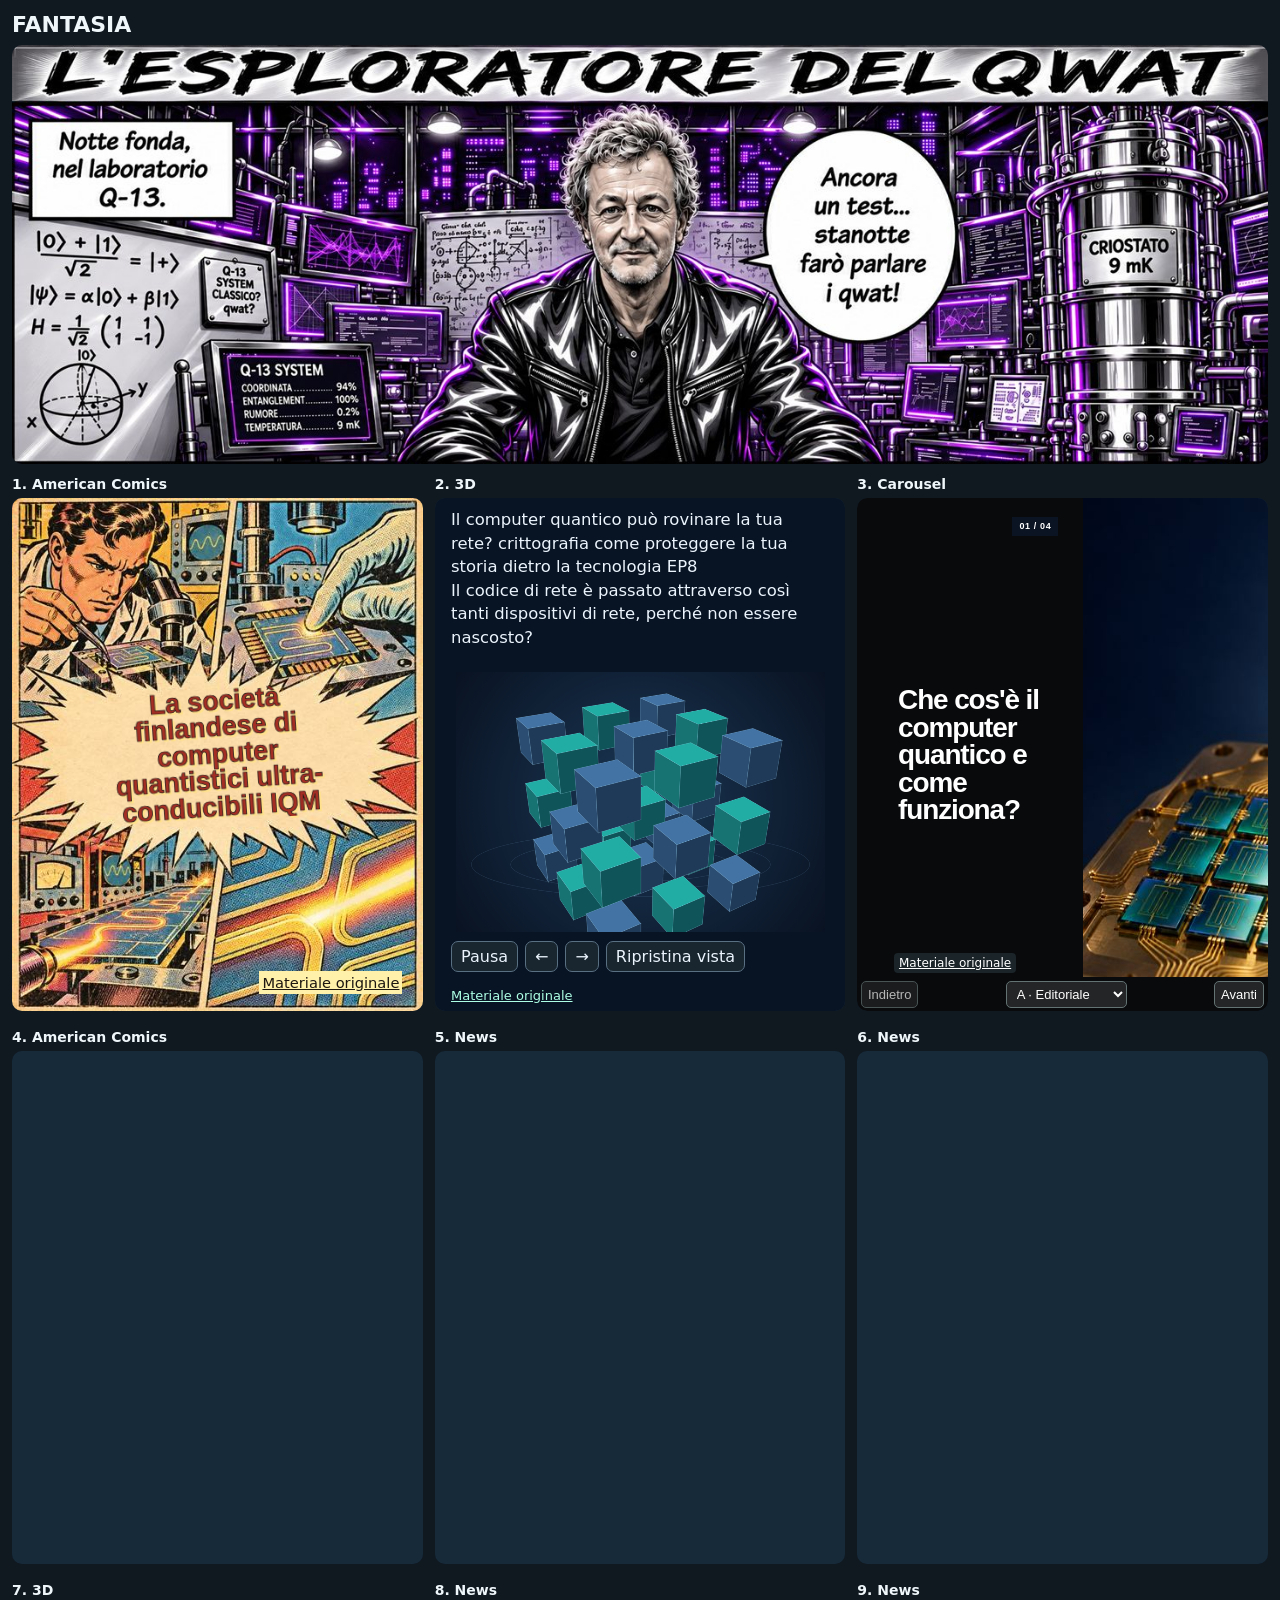
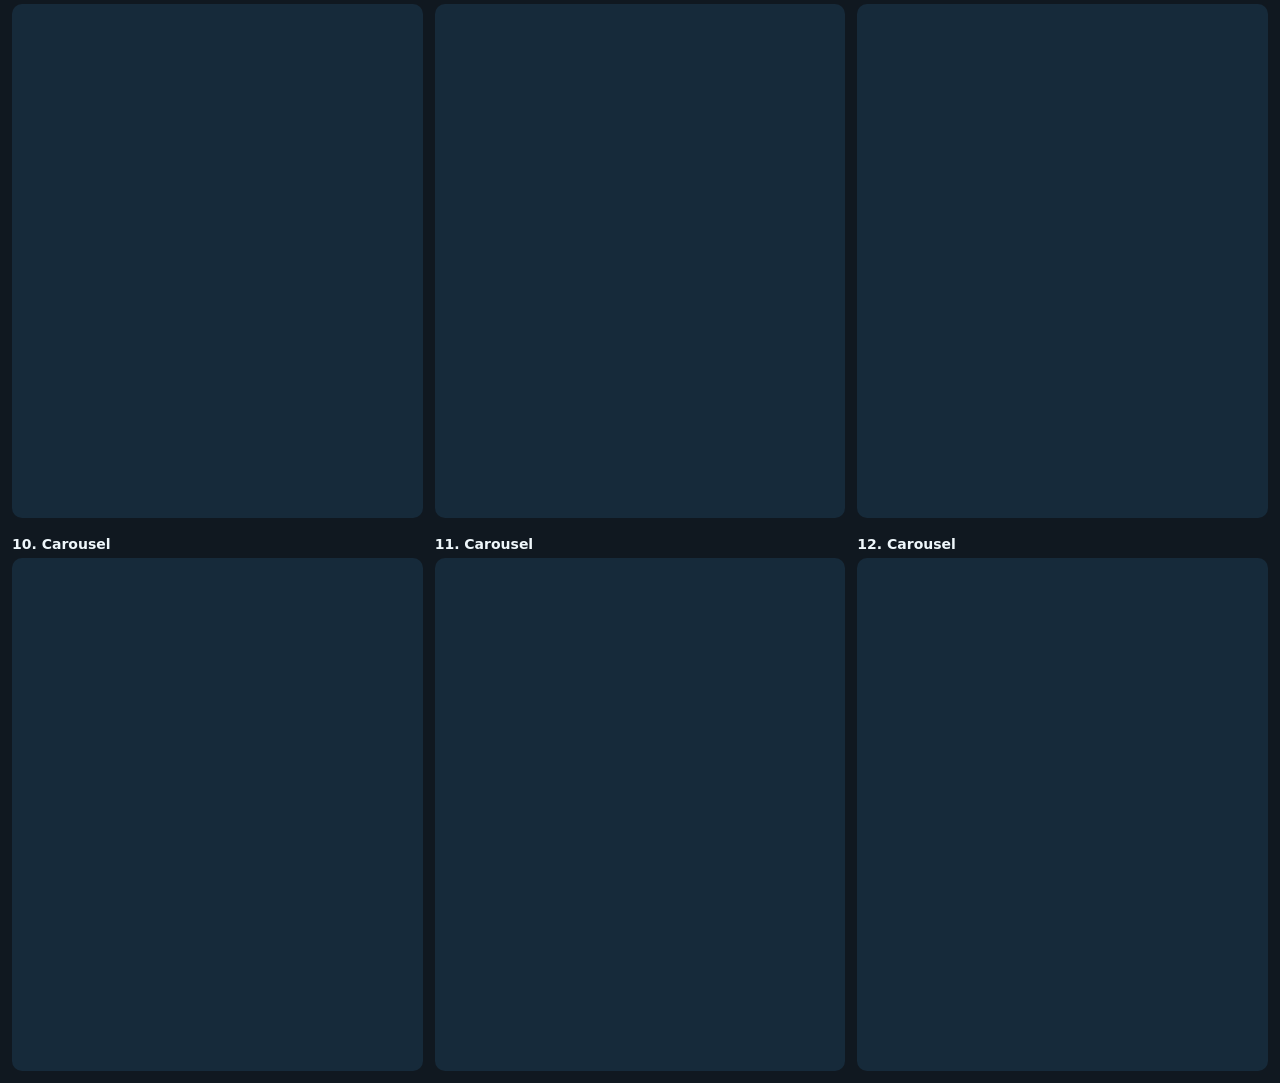
==== commit 485b806d: "Aggiorna il feed FANTASIA" ====
--- a/docs/index.html
+++ b/docs/index.html
@@ -7,7 +7,7 @@
 iframe{display:block;width:100%;aspect-ratio:4/5;border:0;border-radius:10px;background:#162a3a}
 @media(max-width:1050px){main{grid-template-columns:repeat(2,minmax(0,480px))}}
 @media(max-width:660px){main{grid-template-columns:minmax(0,480px)}}
-</style></head><body><header><h1>FANTASIA</h1><img class="masthead" src="[data-uri]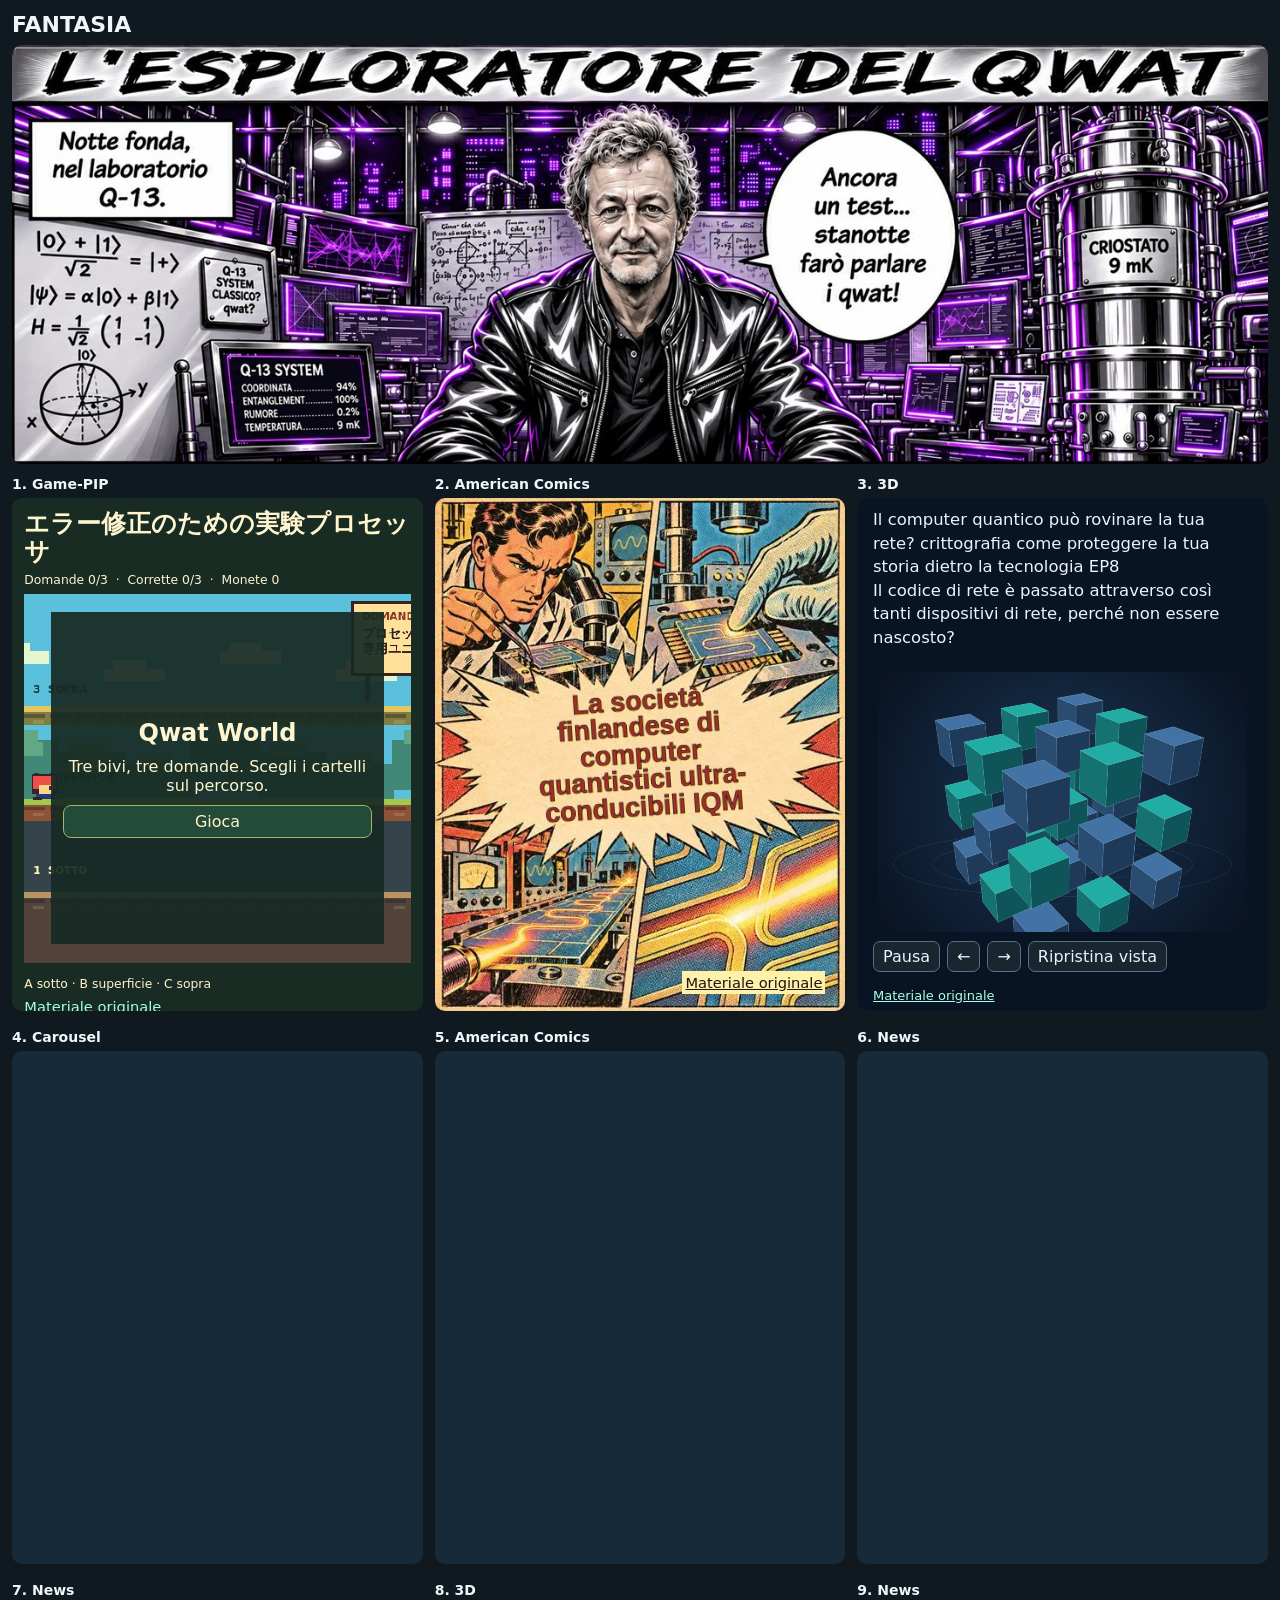
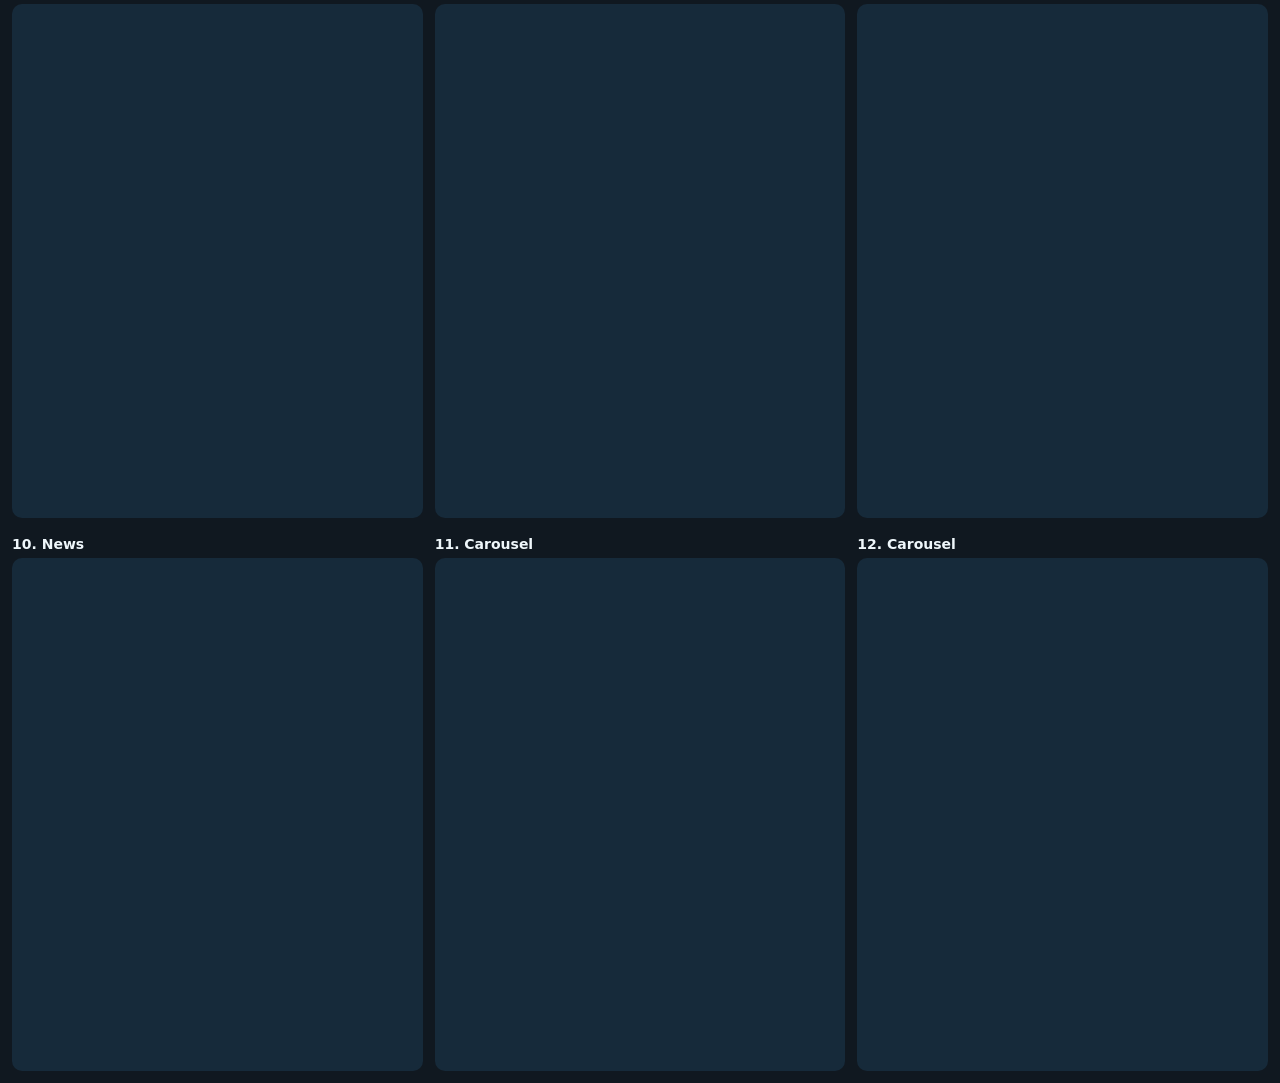
==== commit 01af3f0f: "Aggiorna il feed FANTASIA" ====
--- a/docs/index.html
+++ b/docs/index.html
@@ -7,7 +7,7 @@
 iframe{display:block;width:100%;aspect-ratio:4/5;border:0;border-radius:10px;background:#162a3a}
 @media(max-width:1050px){main{grid-template-columns:repeat(2,minmax(0,480px))}}
 @media(max-width:660px){main{grid-template-columns:minmax(0,480px)}}
-</style></head><body><header><h1>FANTASIA</h1><img class="masthead" src="[data-uri]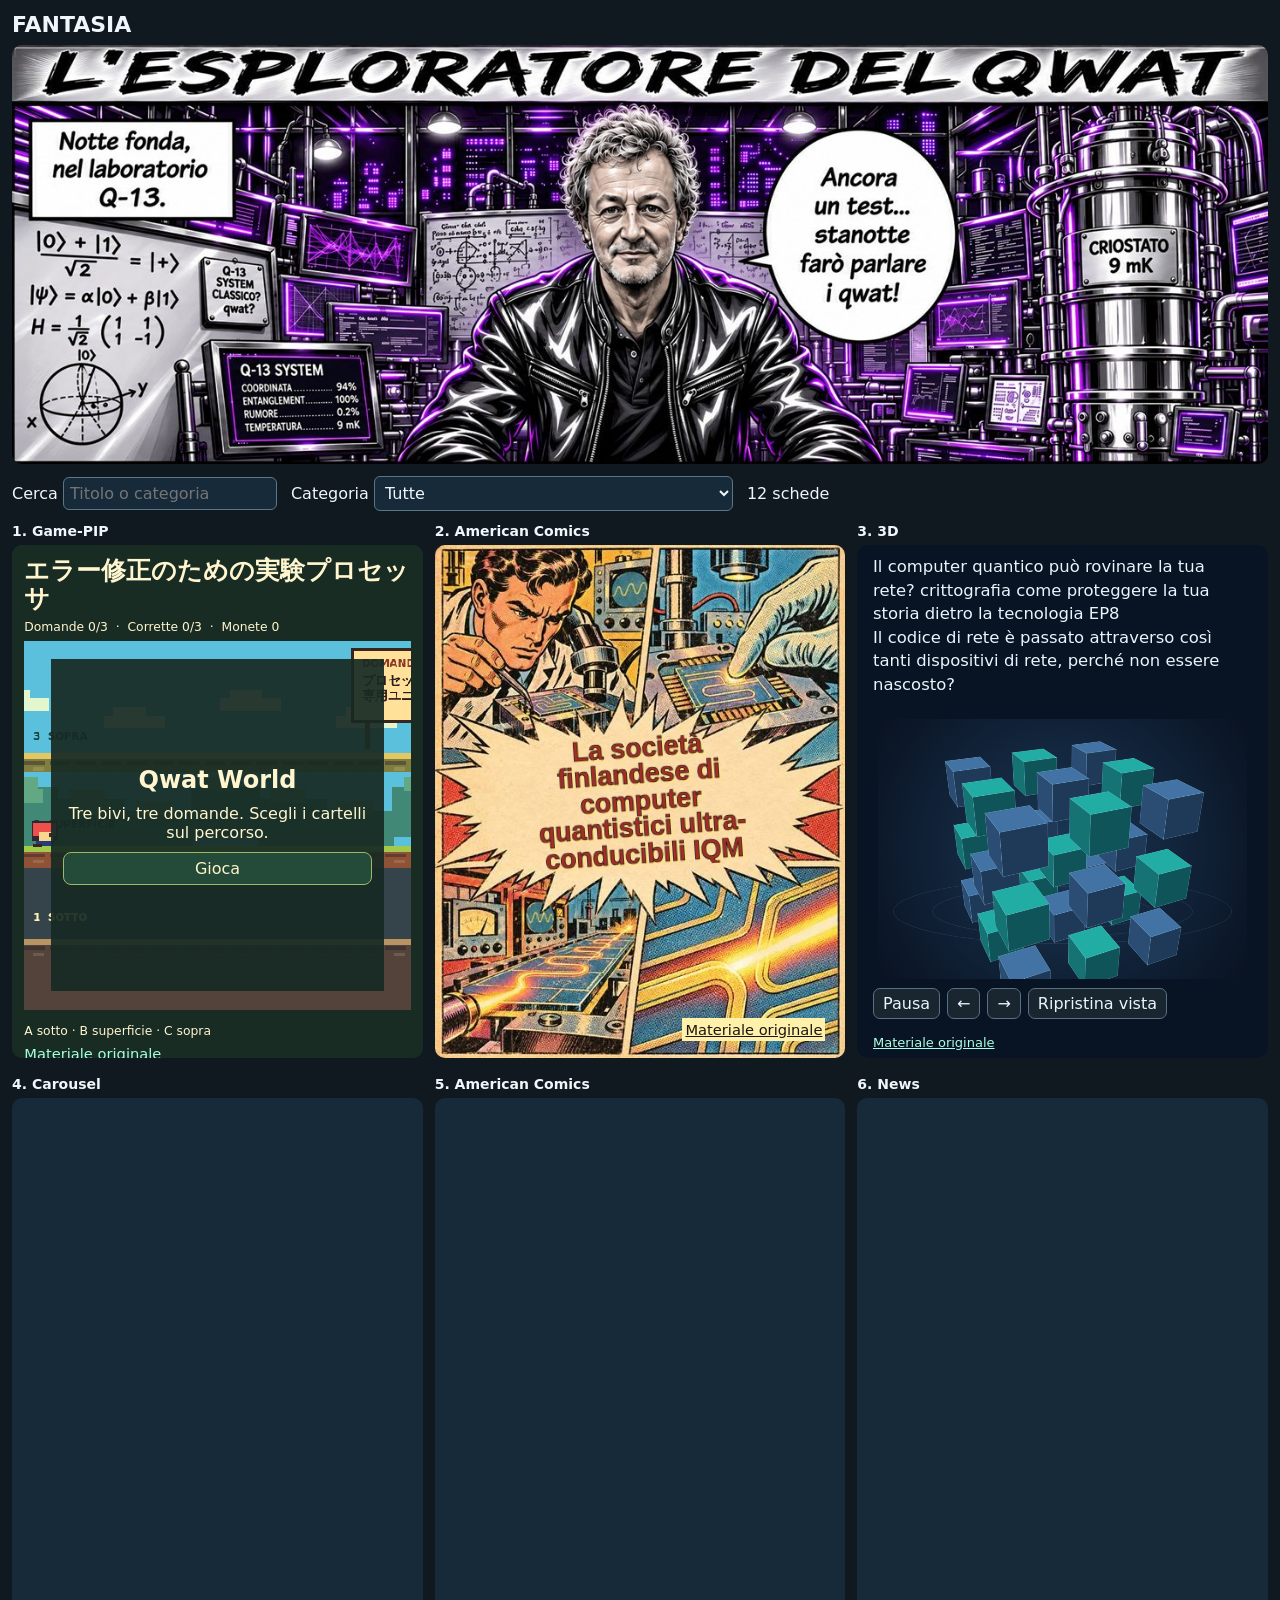
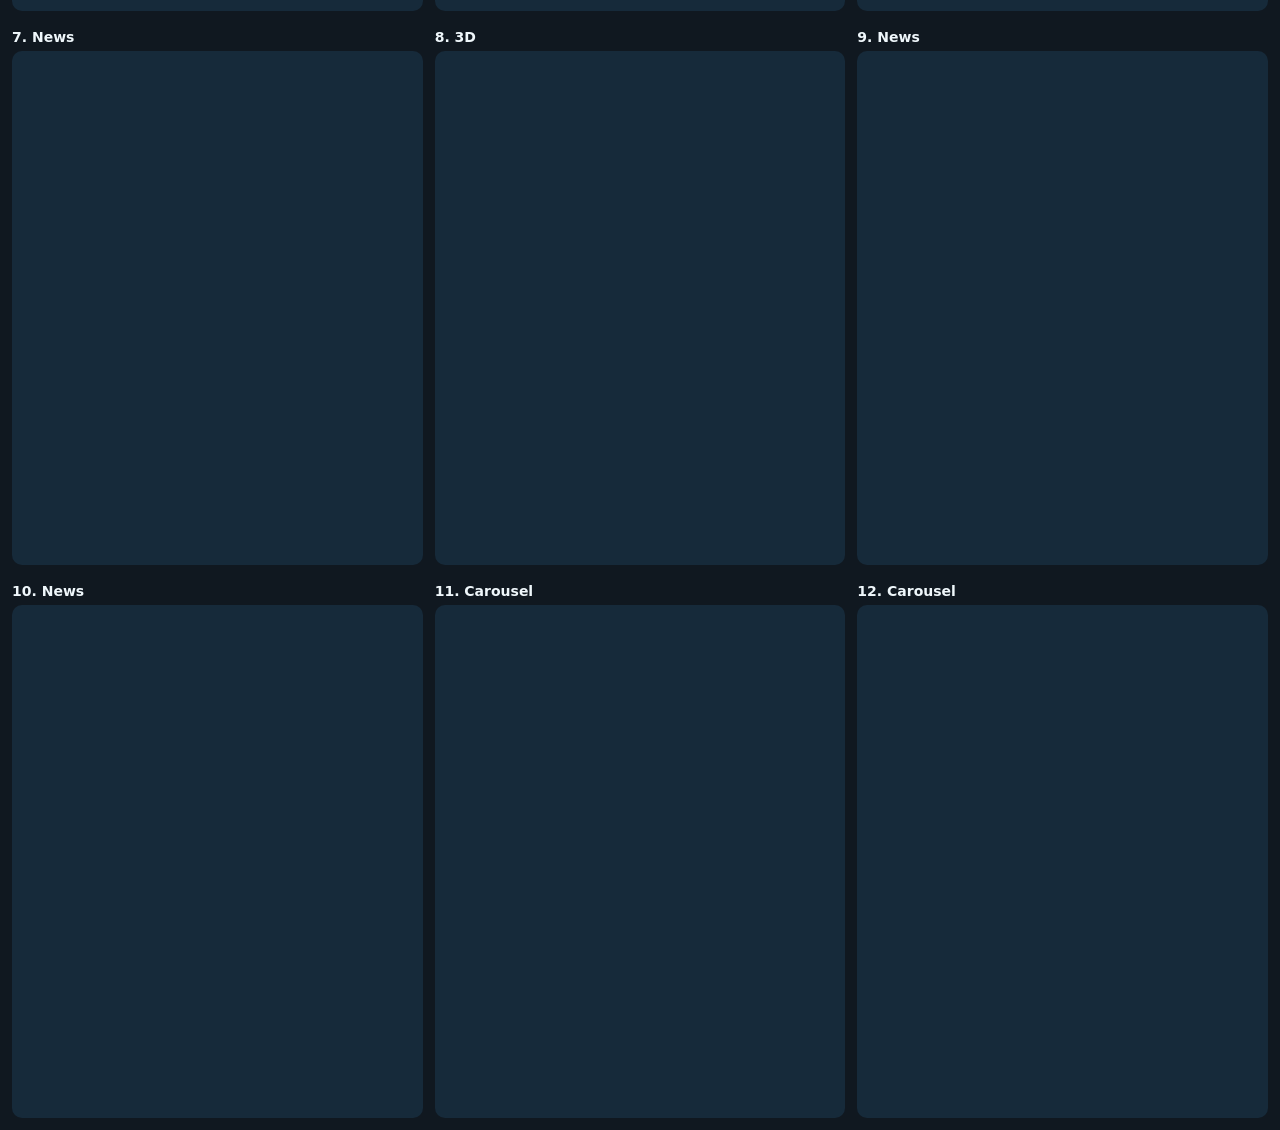
==== commit 79451a2d: "Aggiorna il feed FANTASIA" ====
--- a/docs/index.html
+++ b/docs/index.html
@@ -5,9 +5,13 @@
 .masthead{display:block;width:100%;height:auto;border-radius:10px;margin-top:8px;background:#f8f8f8}
 main{display:grid;grid-template-columns:repeat(3,minmax(0,480px));gap:18px 12px}
 iframe{display:block;width:100%;aspect-ratio:4/5;border:0;border-radius:10px;background:#162a3a}
+.feed-filters{display:flex;flex-wrap:wrap;align-items:center;gap:8px 14px;margin:12px 0}
+.feed-filters input,.feed-filters select{font:inherit;color:inherit;background:#162a3a;border:1px solid #597787;border-radius:6px;padding:6px;max-width:100%}
+.card-label{position:relative}.category-tip{display:none;position:absolute;z-index:2;top:100%;left:0;padding:8px 10px;background:#192e41;color:#fff;border:1px solid #688496;border-radius:6px;font-size:13px;margin:1px 0;pointer-events:none}
+.feed-card:hover .category-tip,.feed-card:focus-within .category-tip{display:block}
 @media(max-width:1050px){main{grid-template-columns:repeat(2,minmax(0,480px))}}
 @media(max-width:660px){main{grid-template-columns:minmax(0,480px)}}
-</style></head><body><header><h1>FANTASIA</h1><img class="masthead" src="[data-uri]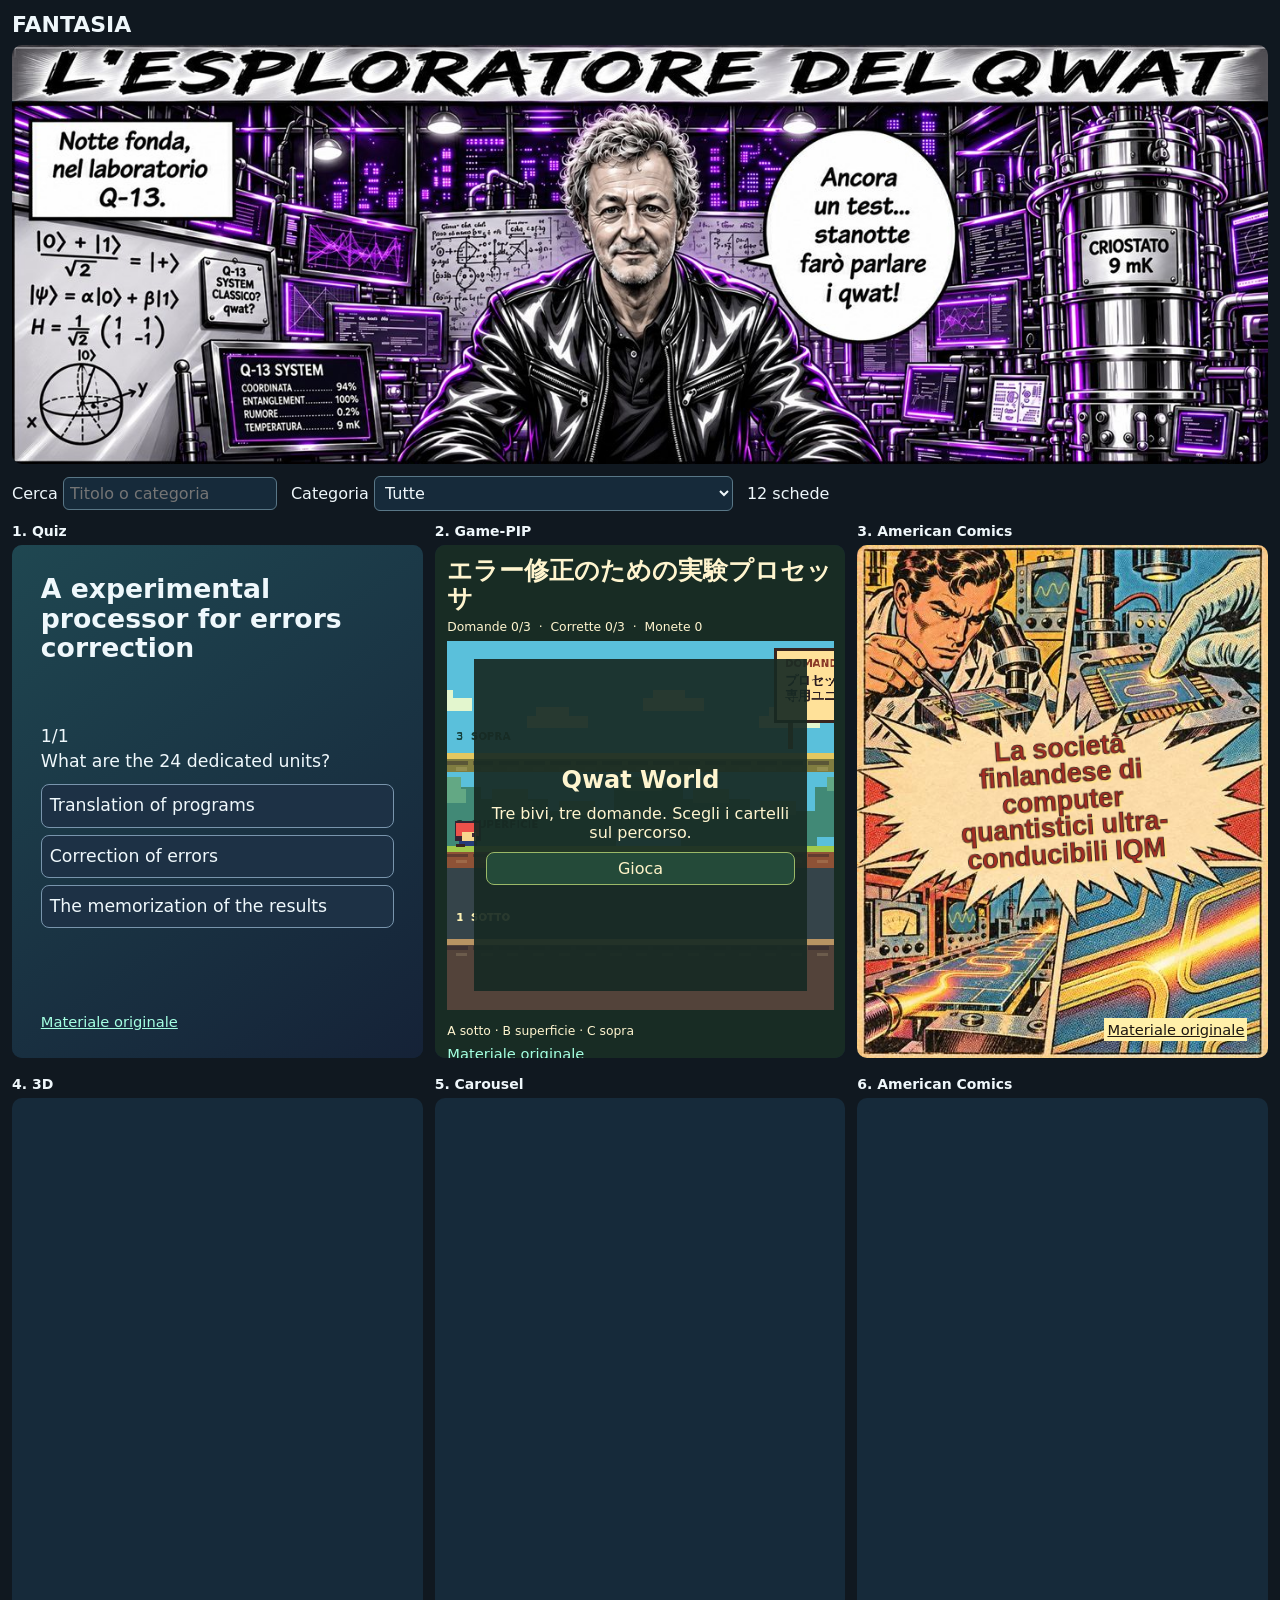
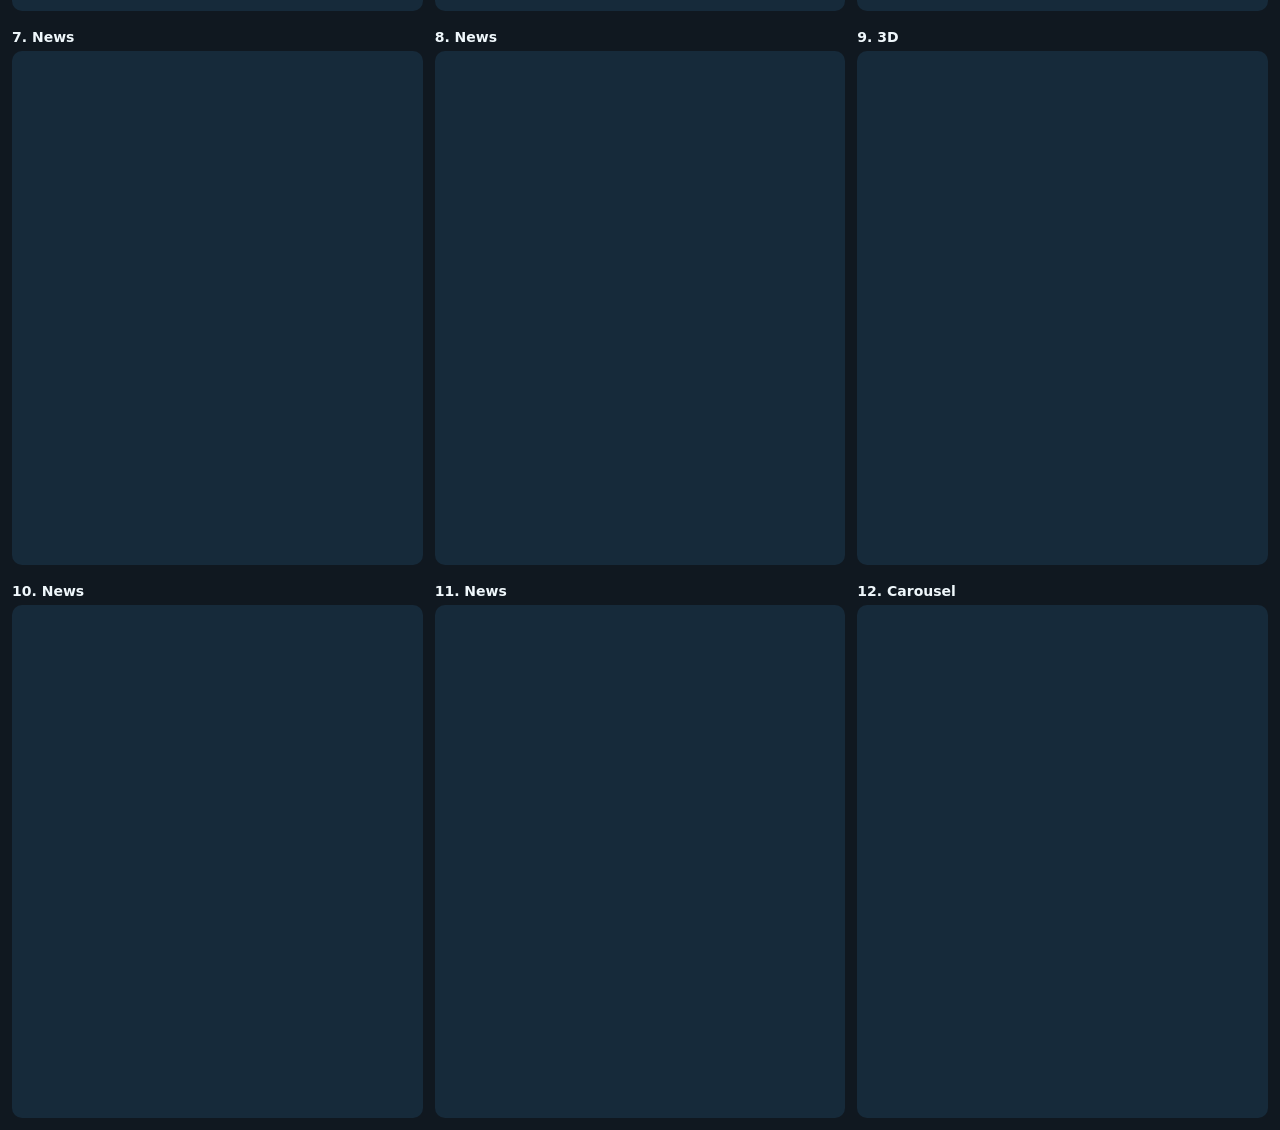
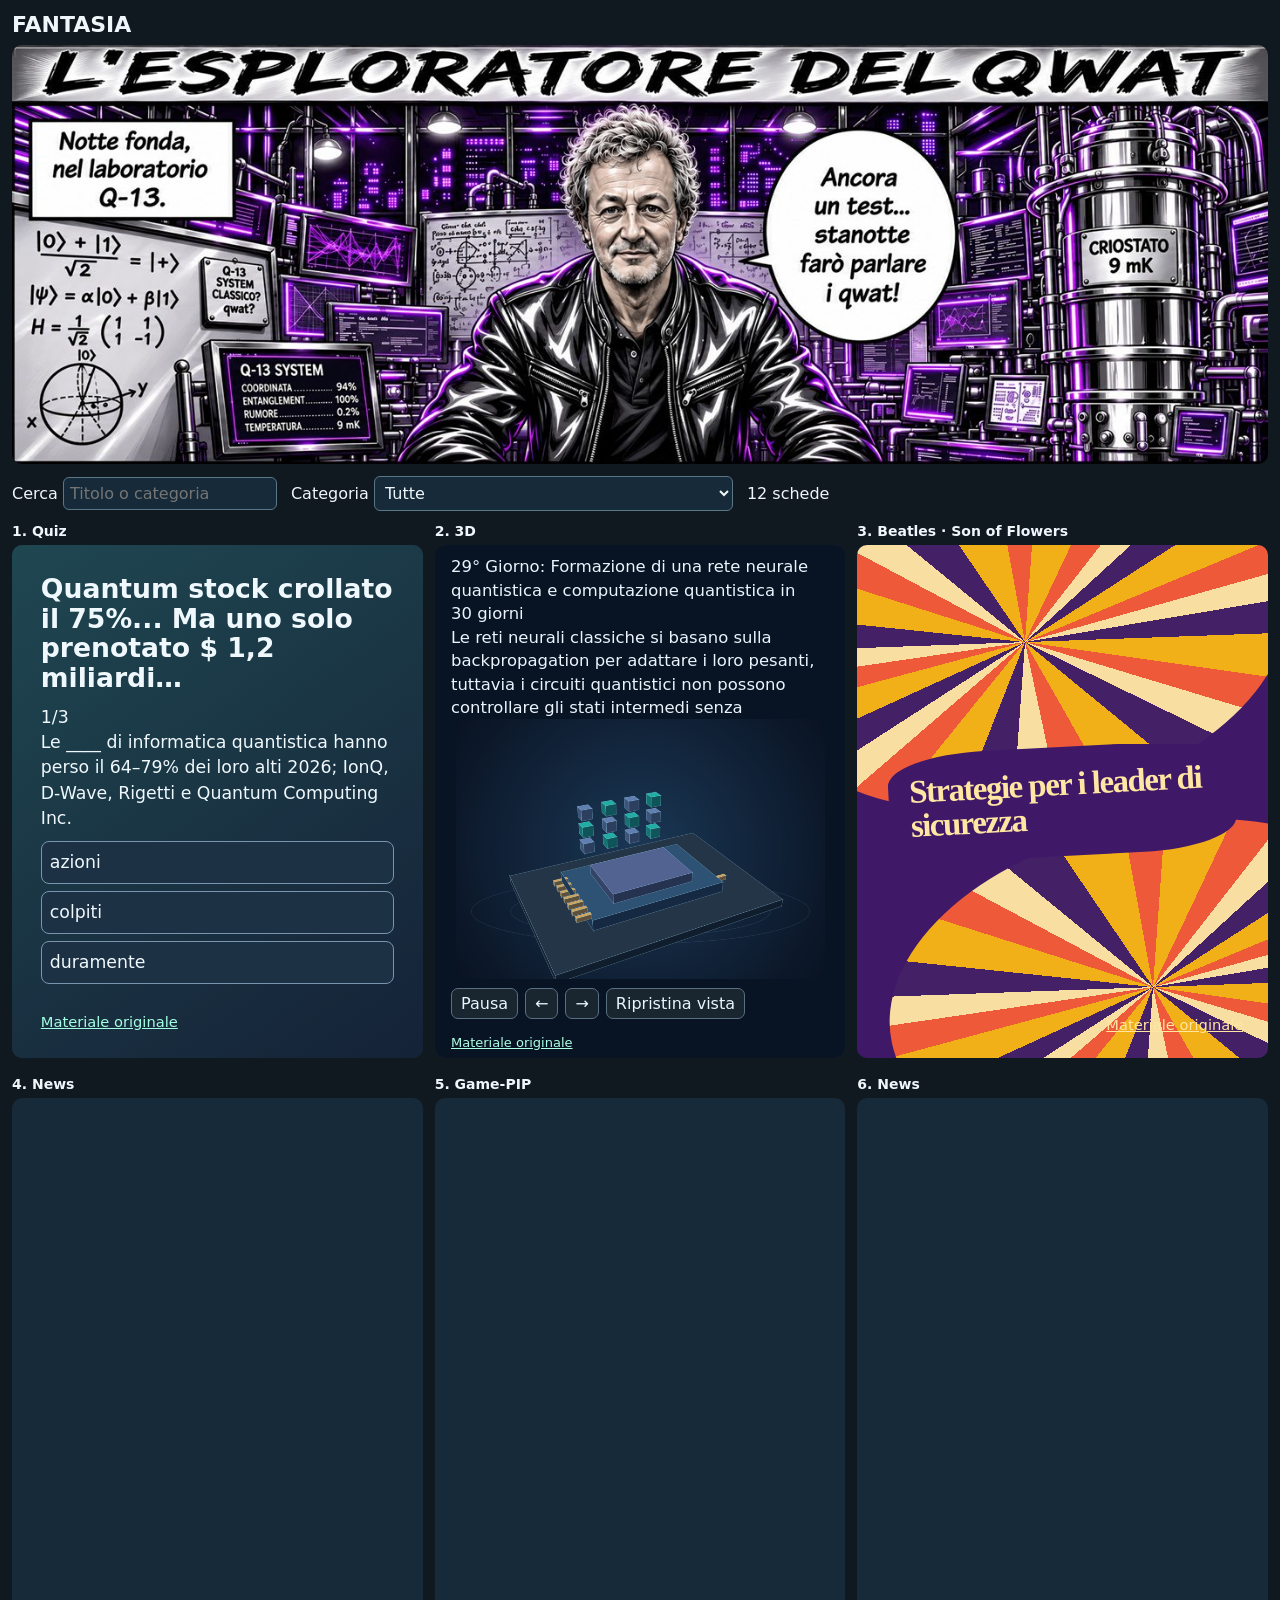
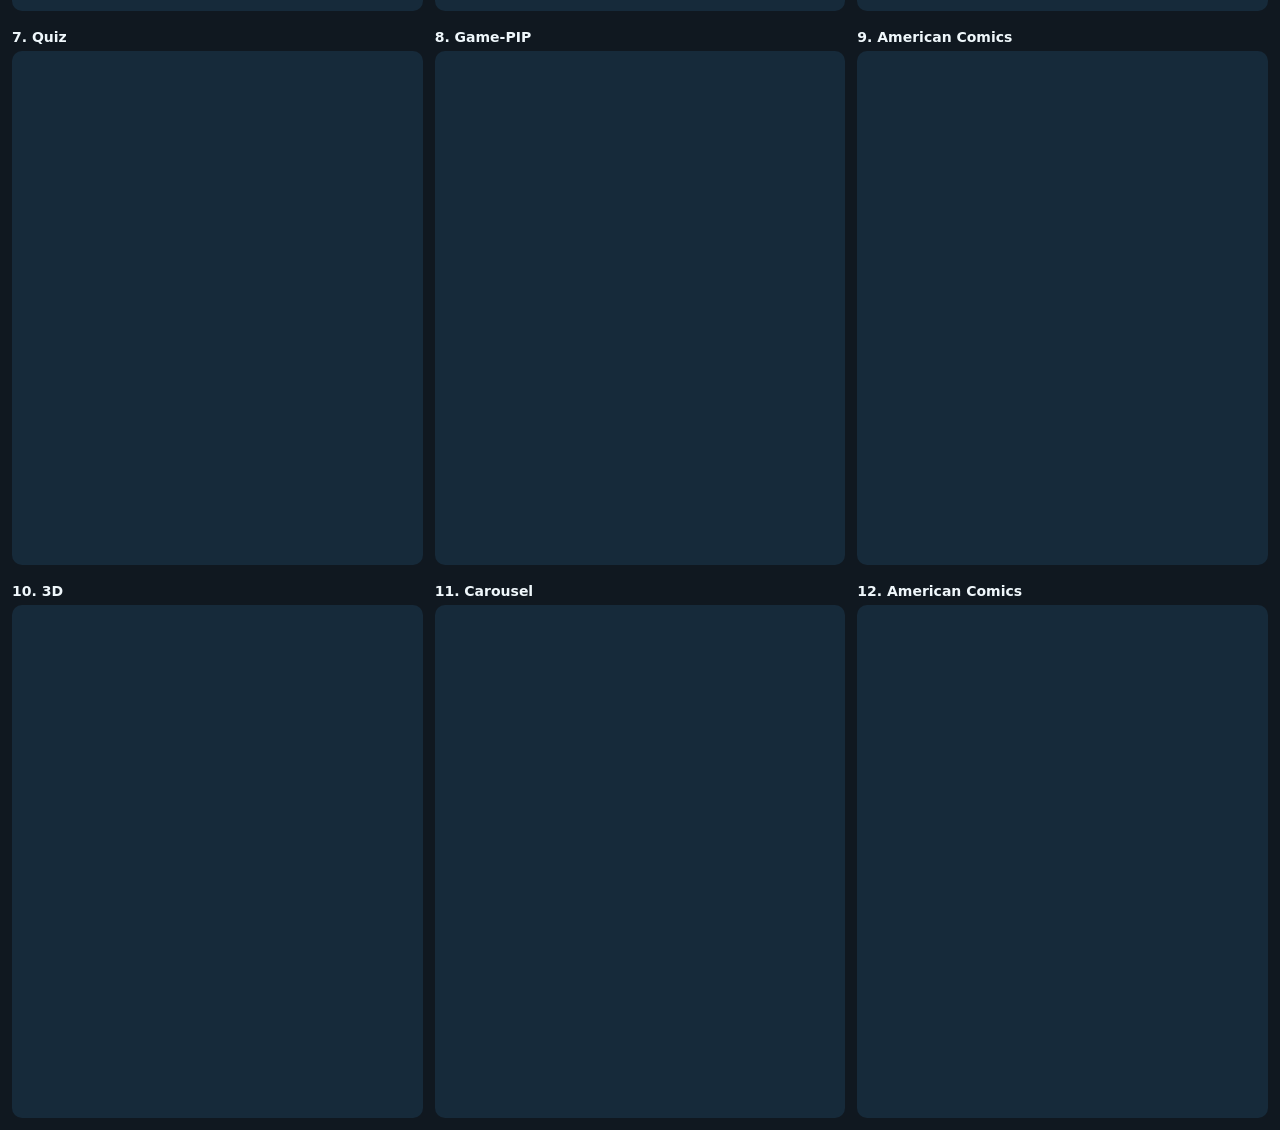
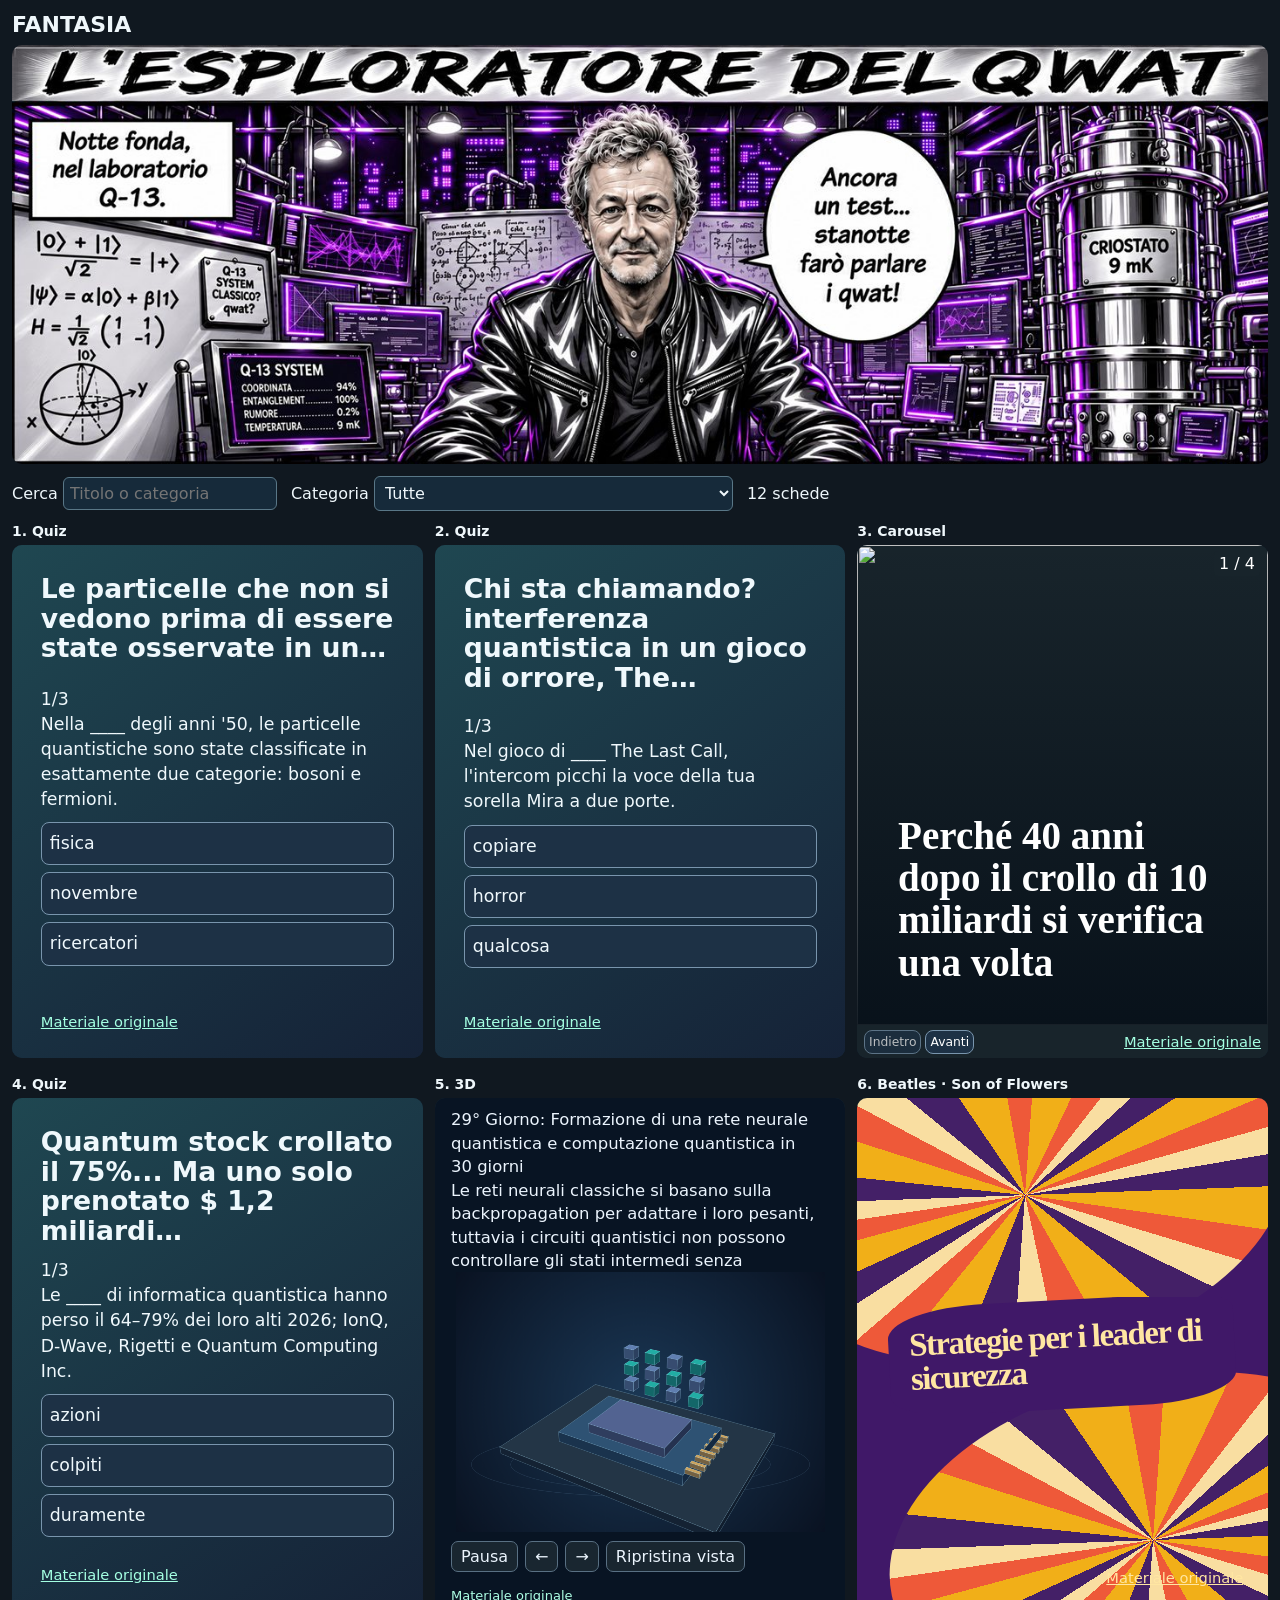
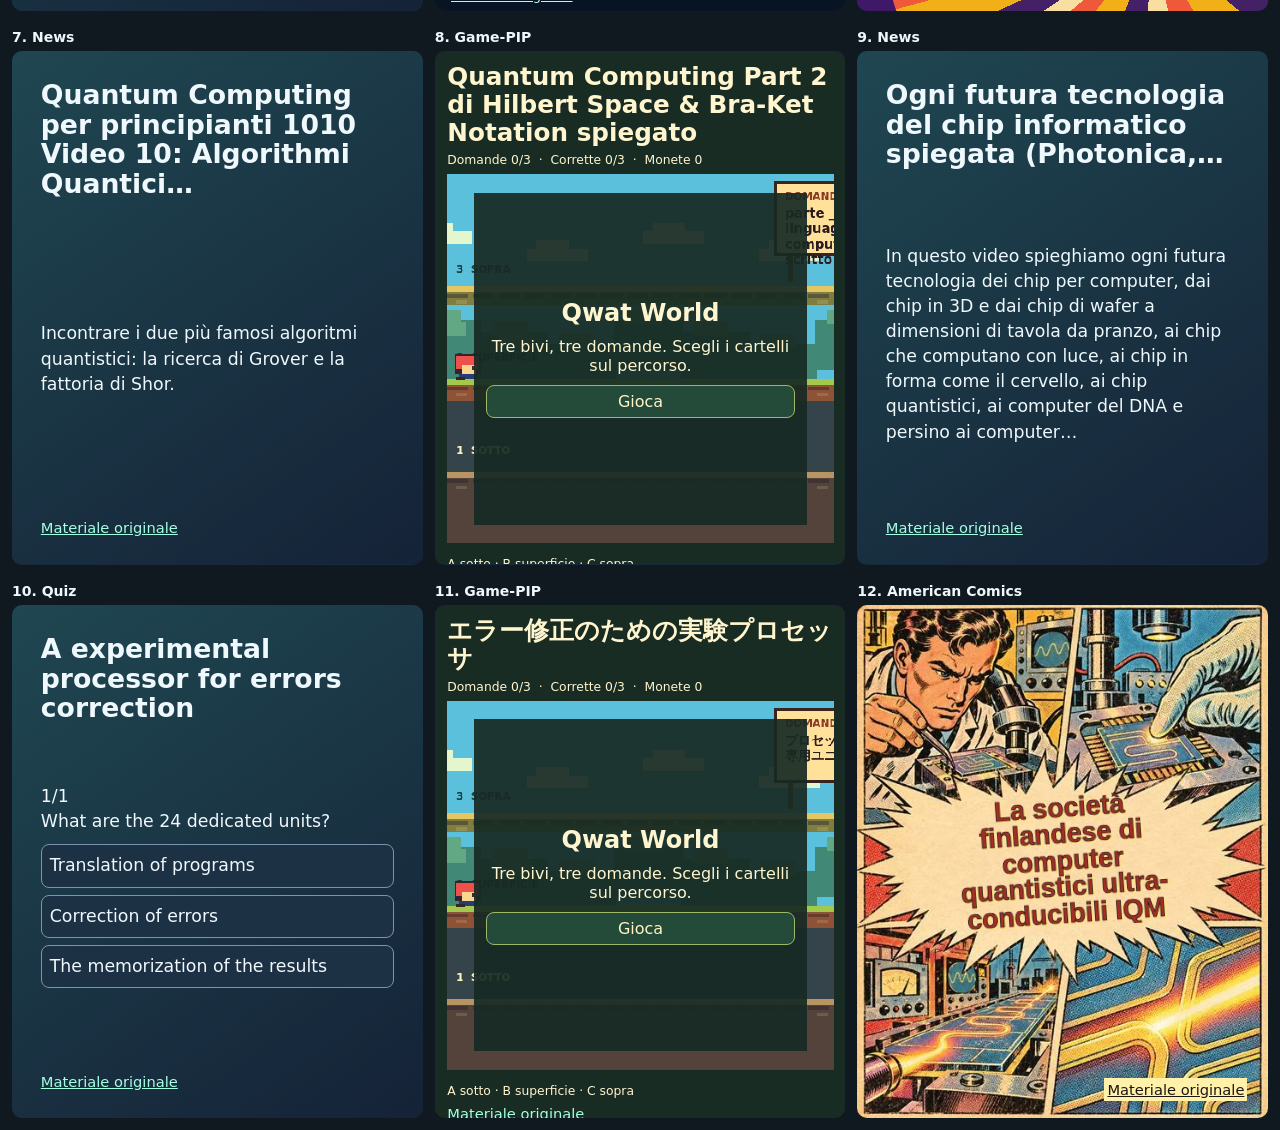
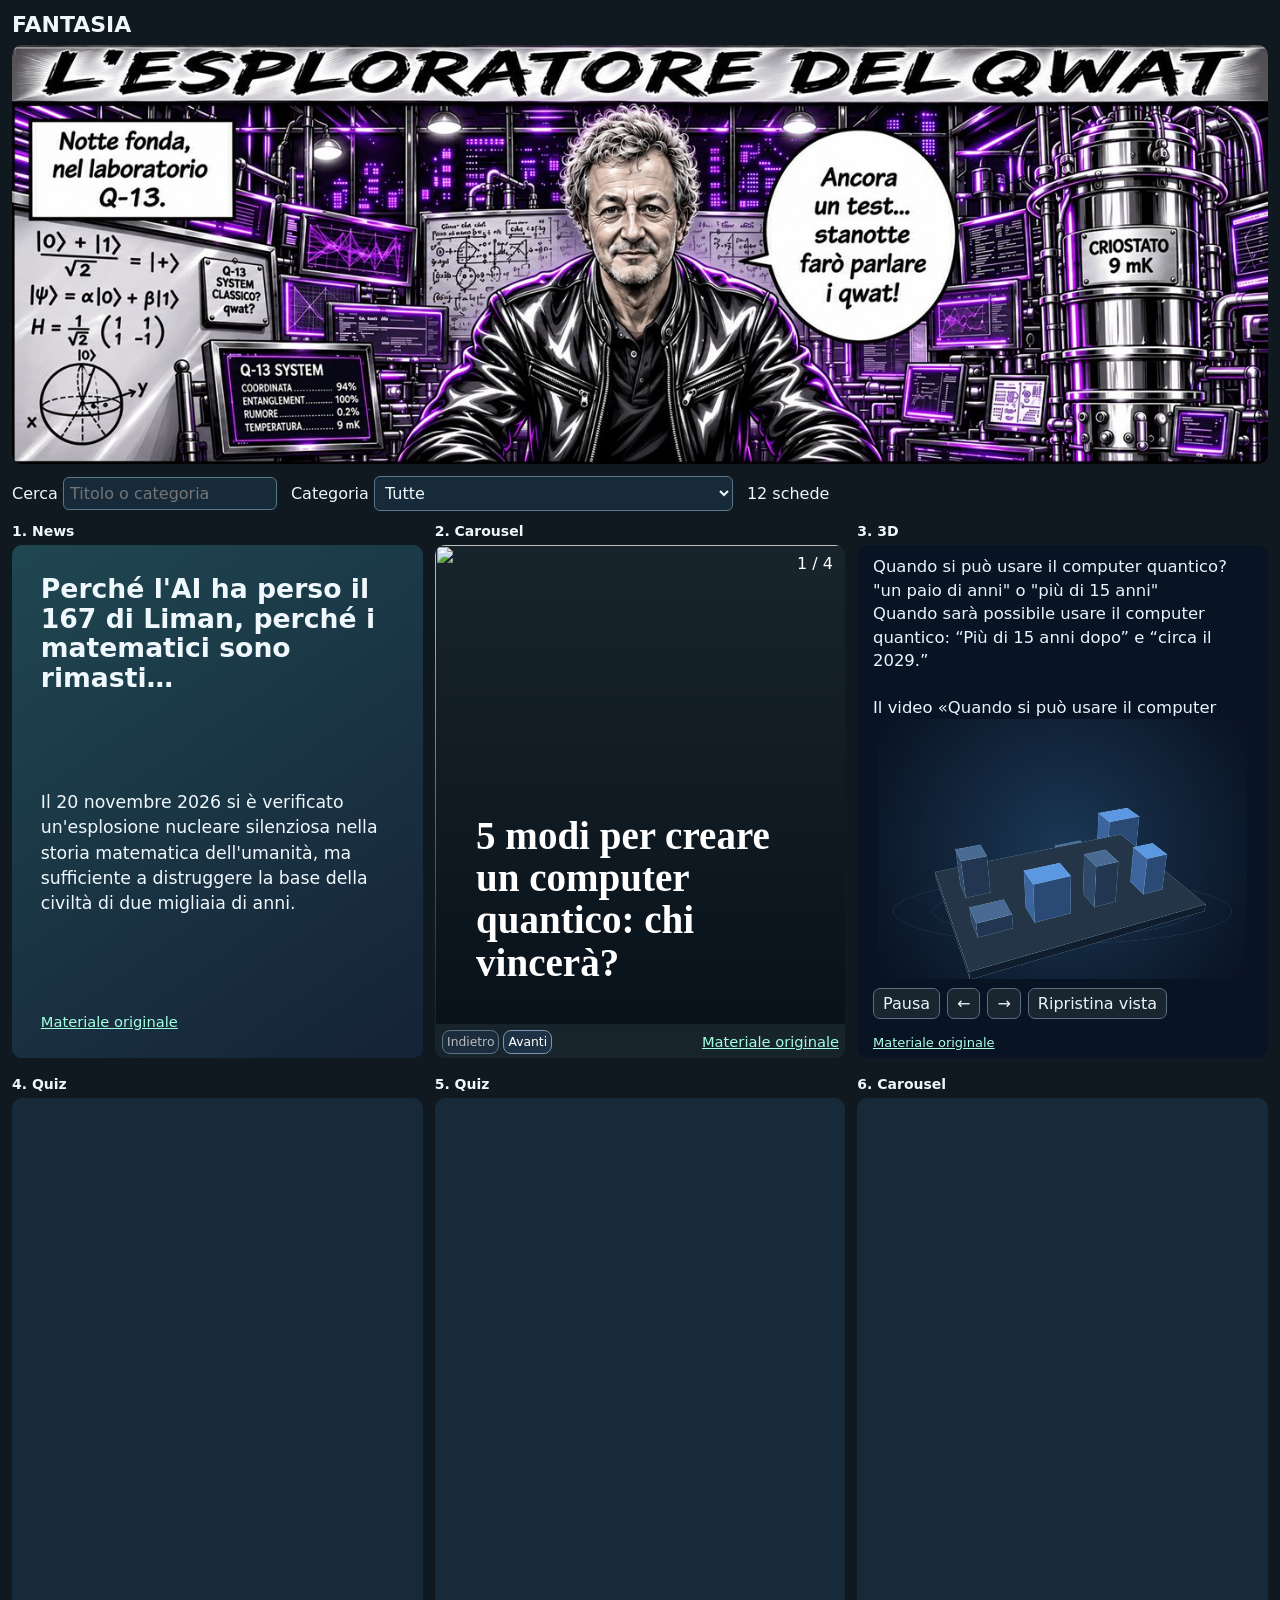
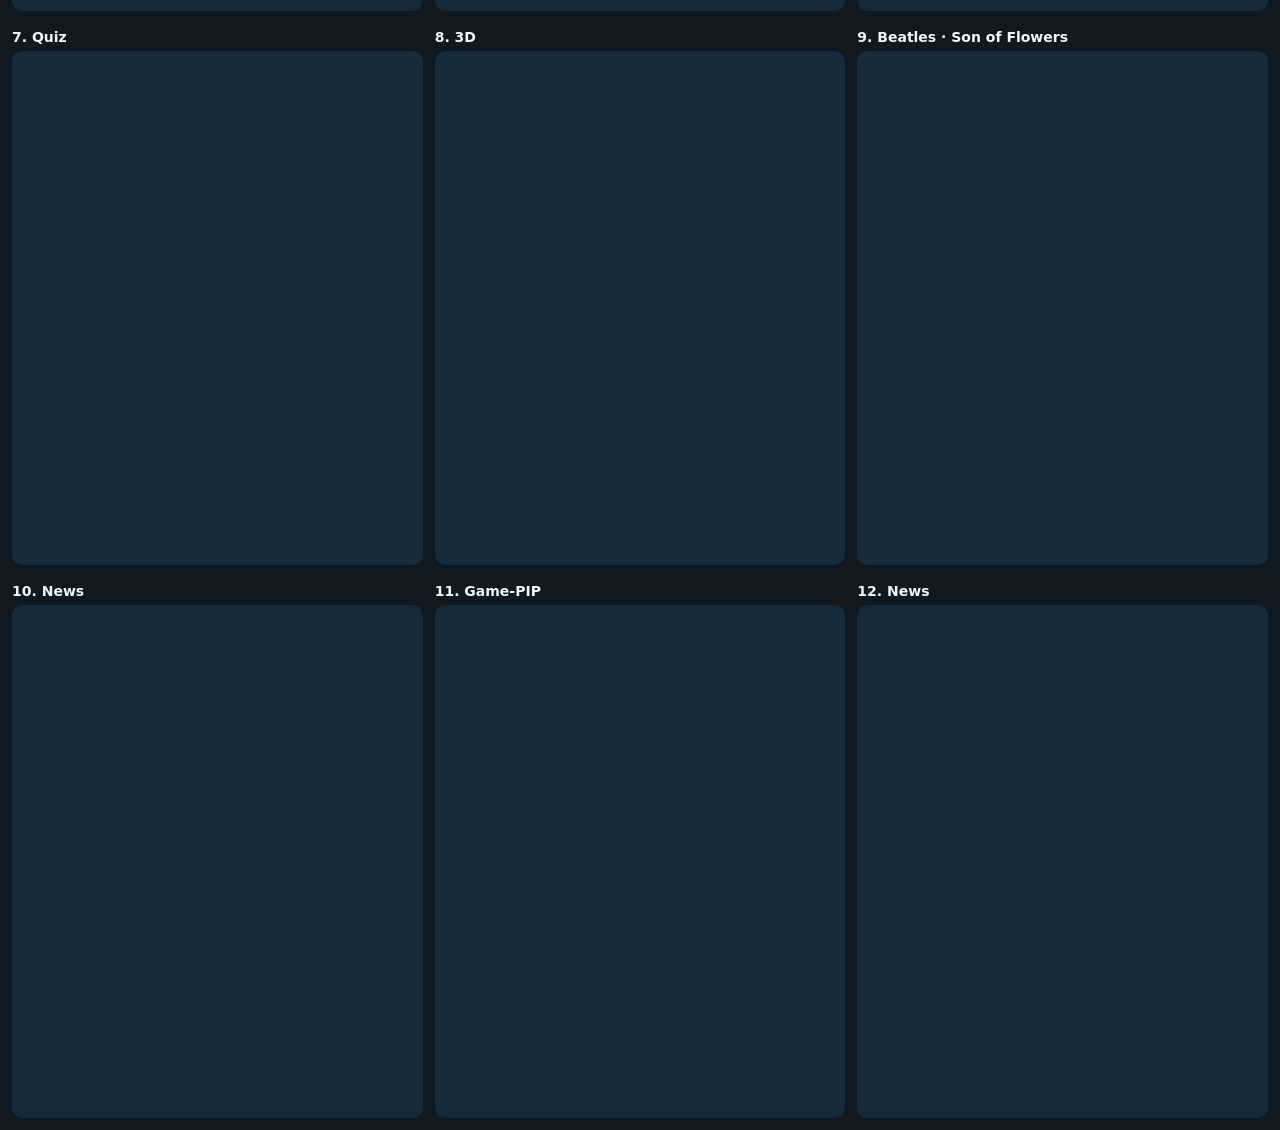
